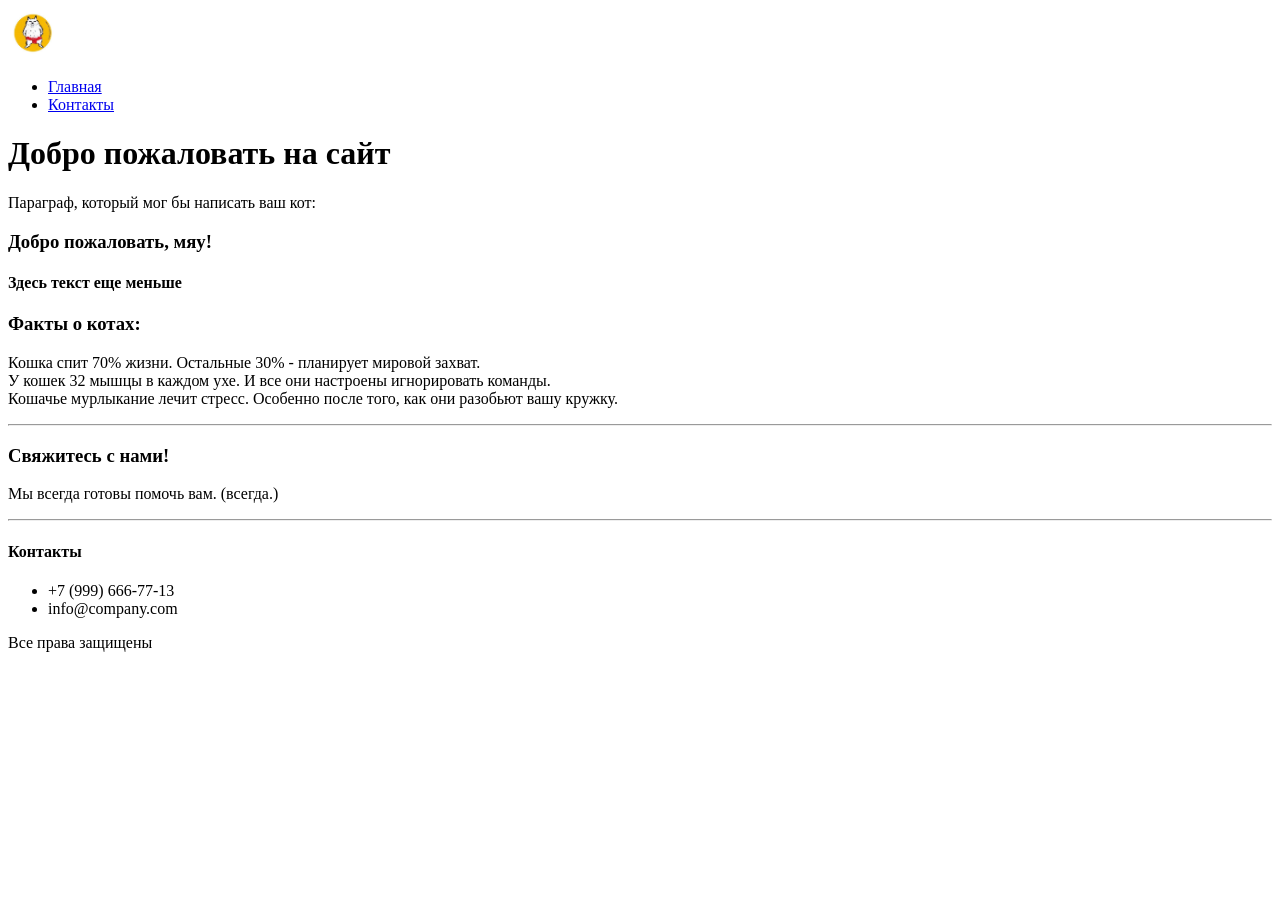
==== src/index.html @ 46d02d5a "Add files via upload" ====
<!DOCTYPE html>
<html lang="ru">
<head>
    <meta charset="UTF-8">
    <meta name="viewport" content="width=device-width, initial-scale=1.0">
    <title>Главная страница</title>
</head>
<body>
    <header>
        <img src="logo.jpg" alt = "Логотип" width="50">
        <nav>
            <ul>
                <li><a href="index.html">Главная</a></li>
                <li><a href="contacts.html">Контакты</a></li>
            </ul>
        </nav>
    </header>
    <main>
        <h1>Добро пожаловать на сайт</h1>
        <p> Параграф, который мог бы написать ваш кот: </p>
        <h3> Добро пожаловать, мяу! </h3>
        <h4> Здесь текст еще меньше </h4>
        <h3> Факты о котах: </h3>
        <p>
            Кошка спит 70% жизни. Остальные 30% - планирует мировой захват.<br />
            У кошек 32 мышцы в каждом ухе. И все они настроены игнорировать команды.<br />
            Кошачье мурлыкание лечит стресс. Особенно после того, как они разобьют вашу кружку.
        </p>
        <hr>
    </main>
    <footer>
        <h3> Свяжитесь с нами! </h3>
        <p> Мы всегда готовы помочь вам. (всегда.) </p>
        <hr>
        <h4> Контакты </h4>
        <ul>
            <li> +7 (999) 666-77-13</li>
            <li>info@company.com</li>
        </ul>
        <p>Все права защищены</p>
    </footer>
</body>
</html>
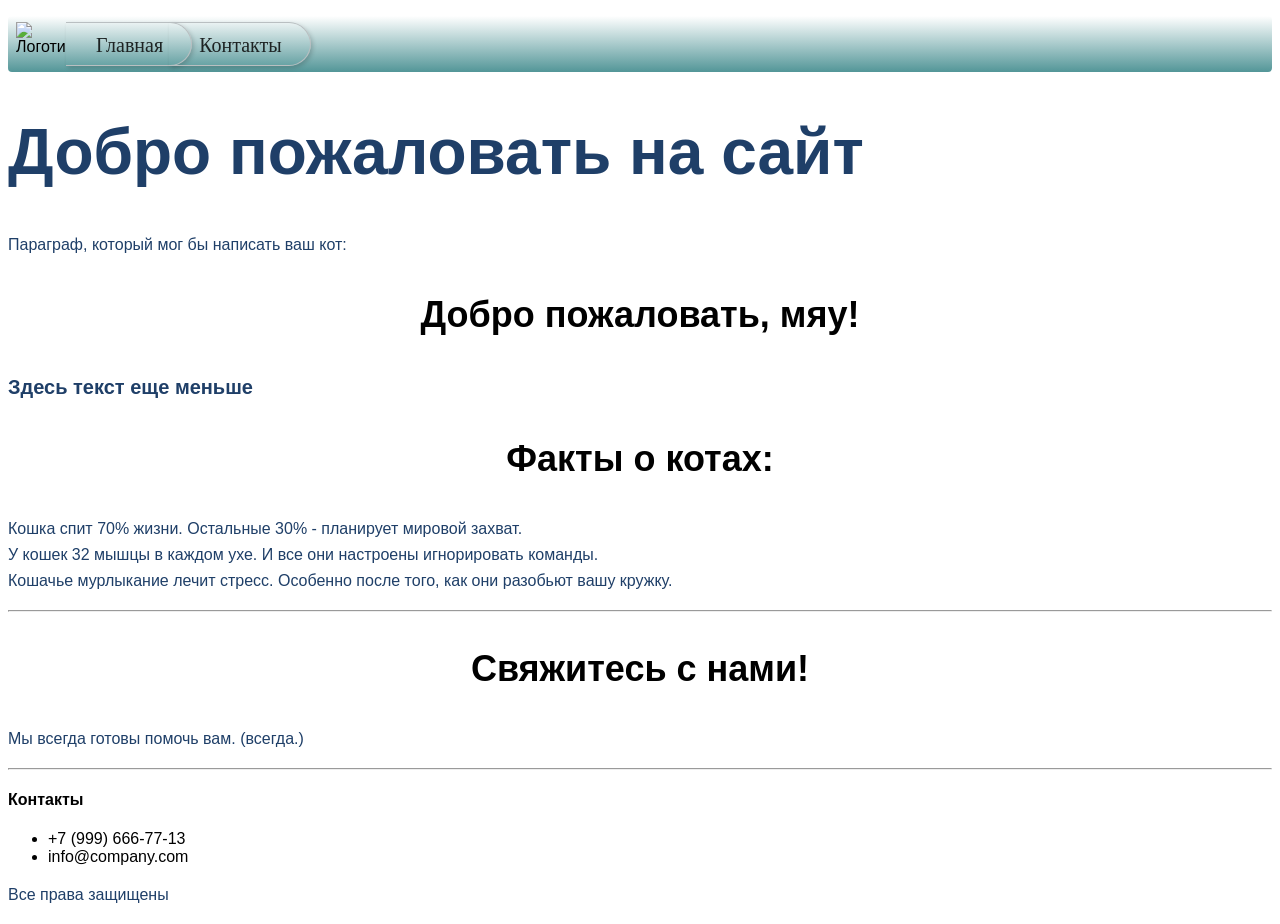
==== commit 87b9d0f0: "Add files via upload" ====
--- a/src/index.html
+++ b/src/index.html
@@ -2,42 +2,46 @@
 <html lang="ru">
 <head>
     <meta charset="UTF-8">
-    <meta name="viewport" content="width=device-width, initial-scale=1.0">
-    <title>Главная страница</title>
+    <meta name="viewport"
+          content="width=device-width, user-scalable=no, initial-scale=1.0, maximum-scale=1.0, minimum-scale=1.0">
+    <meta http-equiv="X-UA-Compatible" content="ie=edge">
+    <title>Главная</title>
+    <link rel="stylesheet" href="/src/assets/styles/fonts.css">
+    <link rel="stylesheet" href="/src/assets/styles/style.css">
+
 </head>
 <body>
-    <header>
-        <img src="logo.jpg" alt = "Логотип" width="50">
-        <nav>
-            <ul>
-                <li><a href="index.html">Главная</a></li>
-                <li><a href="contacts.html">Контакты</a></li>
-            </ul>
-        </nav>
-    </header>
-    <main>
-        <h1>Добро пожаловать на сайт</h1>
-        <p> Параграф, который мог бы написать ваш кот: </p>
-        <h3> Добро пожаловать, мяу! </h3>
-        <h4> Здесь текст еще меньше </h4>
-        <h3> Факты о котах: </h3>
-        <p>
-            Кошка спит 70% жизни. Остальные 30% - планирует мировой захват.<br />
-            У кошек 32 мышцы в каждом ухе. И все они настроены игнорировать команды.<br />
-            Кошачье мурлыкание лечит стресс. Особенно после того, как они разобьют вашу кружку.
-        </p>
-        <hr>
-    </main>
-    <footer>
-        <h3> Свяжитесь с нами! </h3>
-        <p> Мы всегда готовы помочь вам. (всегда.) </p>
-        <hr>
-        <h4> Контакты </h4>
-        <ul>
-            <li> +7 (999) 666-77-13</li>
-            <li>info@company.com</li>
-        </ul>
-        <p>Все права защищены</p>
-    </footer>
+<header>
+    <nav class="breadcrumbs">
+        <img src="../../web-utmn/src/assets/icons/logo.jpg" alt="Логотип" width="50">
+        <a href="index.html">Главная</a>
+        <a href="contacts.html">Контакты</a>
+    </nav>
+</header>
+<main>
+    <h1 class="main-heading">Добро пожаловать на сайт</h1>
+    <p  class="paragraph"> Параграф, который мог бы написать ваш кот: </p>
+    <h3 class="section-heading"> Добро пожаловать, мяу! </h3>
+    <h4 class="sub-heading"> Здесь текст еще меньше </h4>
+    <h3 class="section-heading"> Факты о котах: </h3>
+    <p class="paragraph">
+        Кошка спит 70% жизни. Остальные 30% - планирует мировой захват.<br />
+        У кошек 32 мышцы в каждом ухе. И все они настроены игнорировать команды.<br />
+        Кошачье мурлыкание лечит стресс. Особенно после того, как они разобьют вашу кружку.
+    </p>
+    <hr>
+</main>
+<footer>
+    <h3 class="section-heading"> Свяжитесь с нами! </h3>
+    <p class="paragraph"> Мы всегда готовы помочь вам. (всегда.) </p>
+    <hr>
+    <h4> Контакты </h4>
+    <ul>
+        <li> +7 (999) 666-77-13</li>
+        <li>info@company.com</li>
+    </ul>
+    <p class="paragraph">Все права защищены</p>
+</footer>
+<script src="index.js"></script>
 </body>
-</html>+</html>
--- a/src/assets/styles/fonts.css
+++ b/src/assets/styles/fonts.css
@@ -0,0 +1,39 @@
+@font-face {
+    font-family: "Inter";
+    src: local('Inter'), local('Inter-Bold'), local('Inter Bold'),
+    url("/static/fonts/Inter-Bold.ttf") format("truetype"),
+    url("/static/fonts/Inter-Bold.woff2") format("woff");
+    font-weight: 700;
+}
+
+@font-face {
+    font-family: "Inter";
+    src: local('Inter'), local('Inter-Medium'), local('Inter Medium'),
+    url("/static/fonts/Inter-Medium.ttf") format("truetype"),
+    url("/static/fonts/Inter-Medium.woff2") format("woff");
+    font-weight: 500;
+}
+
+@font-face {
+    font-family: "Inter";
+    src: local('Inter'), local('Inter-Regular'), local('Inter Regular'),
+    url("/static/fonts/Inter-Regular.ttf") format("truetype"),
+    url("/static/fonts/Inter-Regular.woff2") format("woff");
+    font-weight: 400;
+}
+
+@font-face {
+    font-family: "Poly";
+    src: local('Poly'), local('Poly-Regular'), local('Poly Regular'),
+    url("/static/fonts/Poly-Regular.ttf") format("truetype"),
+    url("/static/fonts/Poly-Regular.woff2") format("woff");
+    font-weight: 400;
+}
+
+@font-face {
+    font-family: "Poly";
+    src: local('Poly'), local('Poly-Italic'), local('Poly Italic'),
+    url("/static/fonts/Poly-Italic.ttf") format("truetype"),
+    url("/static/fonts/Poly-Italic.ttf") format("woff");
+    font-weight: 400;
+}
--- a/src/assets/styles/style.css
+++ b/src/assets/styles/style.css
@@ -0,0 +1,105 @@
+@import "./global.css";
+@import "./fonts.css";
+@import "./utils.css";
+
+.test {
+    color: yellow !important;
+}
+
+.test {
+    color: red !important;
+}
+
+/* параграфы */
+.paragraph {
+    font-size: 16px;
+    line-height: 26px;
+    color: #1F3F68;
+}
+
+/* h1 */
+.main-heading {
+    font-size: 64px;
+    color: #1F3F68;
+}
+
+/* h2 контакты */
+.contacts-heading {
+    font-weight: 500;
+    font-size: 44px;
+    text-align: center;
+}
+
+/* h3 */
+.section-heading {
+    font-size: 36px;
+    text-align: center;
+}
+
+/* h4 */
+.sub-heading {
+    font-size: 20px;
+    line-height: 30px;
+    color: #1F3F68;
+}
+
+/* форма */
+.form-input {
+    border: 1px solid #356EAD;
+    box-sizing: border-box;
+    border-radius: 10px;
+    opacity: 0.4;
+}
+
+.form-label {
+    color: #539698;
+}
+
+/* кнопка отправки */
+.submit-btn {
+    background: linear-gradient(90deg, #5A98D0 0%, #A067E9 100%);
+    box-shadow: 5px 20px 50px rgba(16, 112, 177, 0.2);
+    border-radius: 10px;
+    font-weight: 500;
+    font-size: 16px;
+    line-height: 26px;
+    text-align: center;
+    color: #FFFFFF;
+    text-transform: uppercase;
+    border: none;
+    cursor: pointer;
+}
+
+/* форма контакты */
+.contact-form {
+    background-image: url('/src/assets/img/background.png');
+    background-size: cover;
+    background-position: center;
+    padding: 20px;
+    border-radius: 10px;
+}
+
+/* хлебные крошки */
+.breadcrumbs {
+    display: flex;
+    background: linear-gradient(to bottom, #fff 0%, #539698 100%);
+    padding: 6px 8px;
+    border-radius: 4px;
+    margin: 16px 0;
+}
+
+.breadcrumbs a {
+    display: block;
+    padding: 11px 28px 8px 30px;
+    background: transparent;
+    font-family: Times New Roman, serif;
+    font-size: 20px;
+    color: #1d2323;
+    text-decoration: none;
+    position: relative;
+    border: 1px solid #b9bfc1;
+    border-left: none;
+    border-radius: 0 40px 40px 0;
+    box-shadow: 2px 2px 4px rgba(0,0,0,0.17);
+    margin-right: -23px;
+}
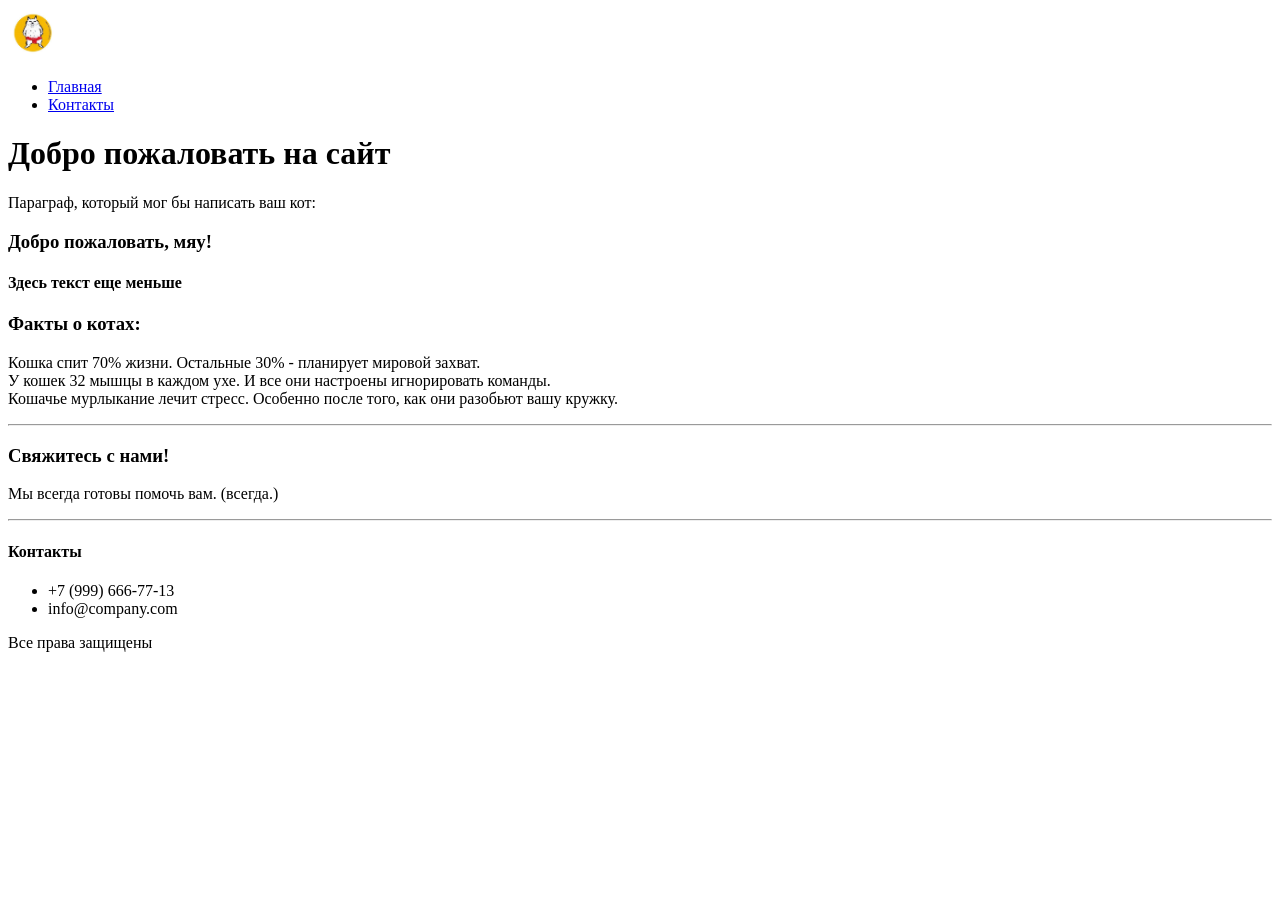
==== commit e97d69cb: "Merge pull request #1 from nadia-bikbaeva/lesson1-1 лаба 2" ====
--- a/src/index.html
+++ b/src/index.html
@@ -2,46 +2,42 @@
 <html lang="ru">
 <head>
     <meta charset="UTF-8">
-    <meta name="viewport"
-          content="width=device-width, user-scalable=no, initial-scale=1.0, maximum-scale=1.0, minimum-scale=1.0">
-    <meta http-equiv="X-UA-Compatible" content="ie=edge">
-    <title>Главная</title>
-    <link rel="stylesheet" href="/src/assets/styles/fonts.css">
-    <link rel="stylesheet" href="/src/assets/styles/style.css">
-
+    <meta name="viewport" content="width=device-width, initial-scale=1.0">
+    <title>Главная страница</title>
 </head>
 <body>
-<header>
-    <nav class="breadcrumbs">
-        <img src="../../web-utmn/src/assets/icons/logo.jpg" alt="Логотип" width="50">
-        <a href="index.html">Главная</a>
-        <a href="contacts.html">Контакты</a>
-    </nav>
-</header>
-<main>
-    <h1 class="main-heading">Добро пожаловать на сайт</h1>
-    <p  class="paragraph"> Параграф, который мог бы написать ваш кот: </p>
-    <h3 class="section-heading"> Добро пожаловать, мяу! </h3>
-    <h4 class="sub-heading"> Здесь текст еще меньше </h4>
-    <h3 class="section-heading"> Факты о котах: </h3>
-    <p class="paragraph">
-        Кошка спит 70% жизни. Остальные 30% - планирует мировой захват.<br />
-        У кошек 32 мышцы в каждом ухе. И все они настроены игнорировать команды.<br />
-        Кошачье мурлыкание лечит стресс. Особенно после того, как они разобьют вашу кружку.
-    </p>
-    <hr>
-</main>
-<footer>
-    <h3 class="section-heading"> Свяжитесь с нами! </h3>
-    <p class="paragraph"> Мы всегда готовы помочь вам. (всегда.) </p>
-    <hr>
-    <h4> Контакты </h4>
-    <ul>
-        <li> +7 (999) 666-77-13</li>
-        <li>info@company.com</li>
-    </ul>
-    <p class="paragraph">Все права защищены</p>
-</footer>
-<script src="index.js"></script>
+    <header>
+        <img src="logo.jpg" alt = "Логотип" width="50">
+        <nav>
+            <ul>
+                <li><a href="index.html">Главная</a></li>
+                <li><a href="contacts.html">Контакты</a></li>
+            </ul>
+        </nav>
+    </header>
+    <main>
+        <h1>Добро пожаловать на сайт</h1>
+        <p> Параграф, который мог бы написать ваш кот: </p>
+        <h3> Добро пожаловать, мяу! </h3>
+        <h4> Здесь текст еще меньше </h4>
+        <h3> Факты о котах: </h3>
+        <p>
+            Кошка спит 70% жизни. Остальные 30% - планирует мировой захват.<br />
+            У кошек 32 мышцы в каждом ухе. И все они настроены игнорировать команды.<br />
+            Кошачье мурлыкание лечит стресс. Особенно после того, как они разобьют вашу кружку.
+        </p>
+        <hr>
+    </main>
+    <footer>
+        <h3> Свяжитесь с нами! </h3>
+        <p> Мы всегда готовы помочь вам. (всегда.) </p>
+        <hr>
+        <h4> Контакты </h4>
+        <ul>
+            <li> +7 (999) 666-77-13</li>
+            <li>info@company.com</li>
+        </ul>
+        <p>Все права защищены</p>
+    </footer>
 </body>
-</html>
+</html>
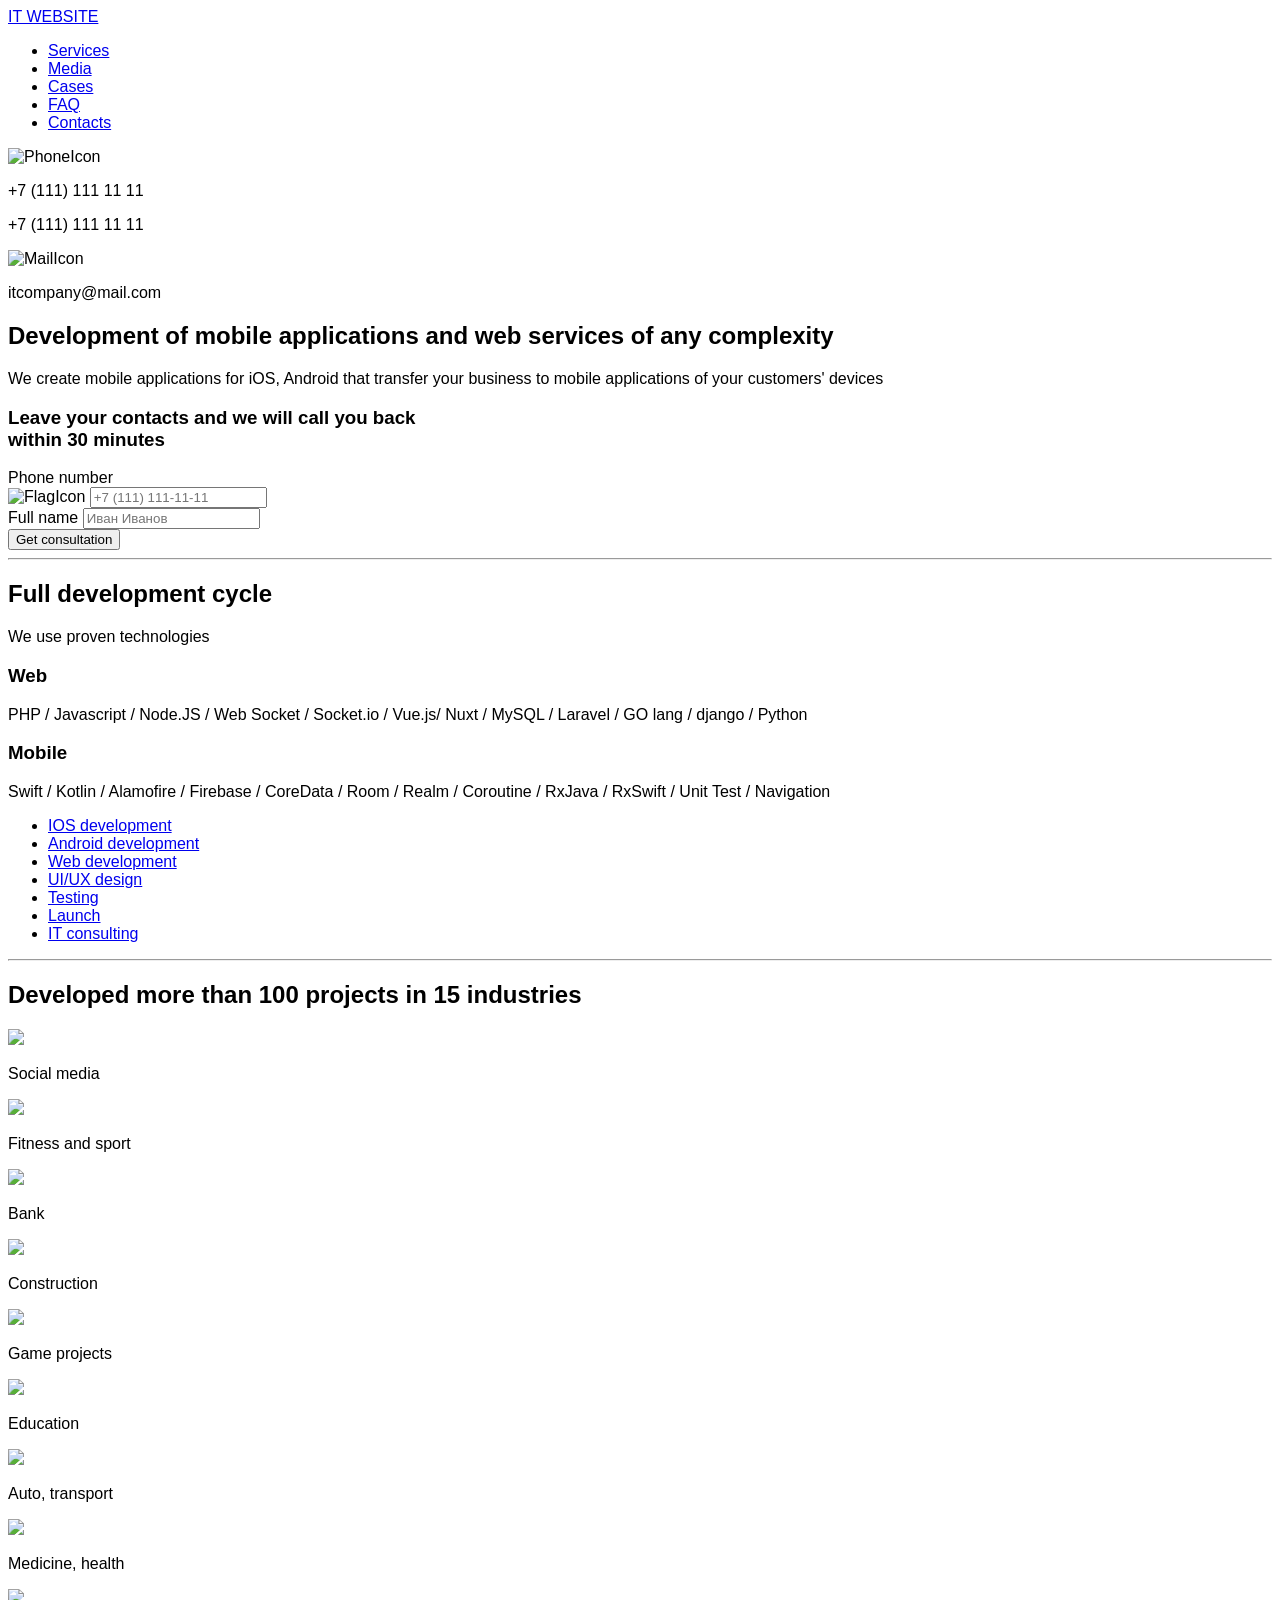
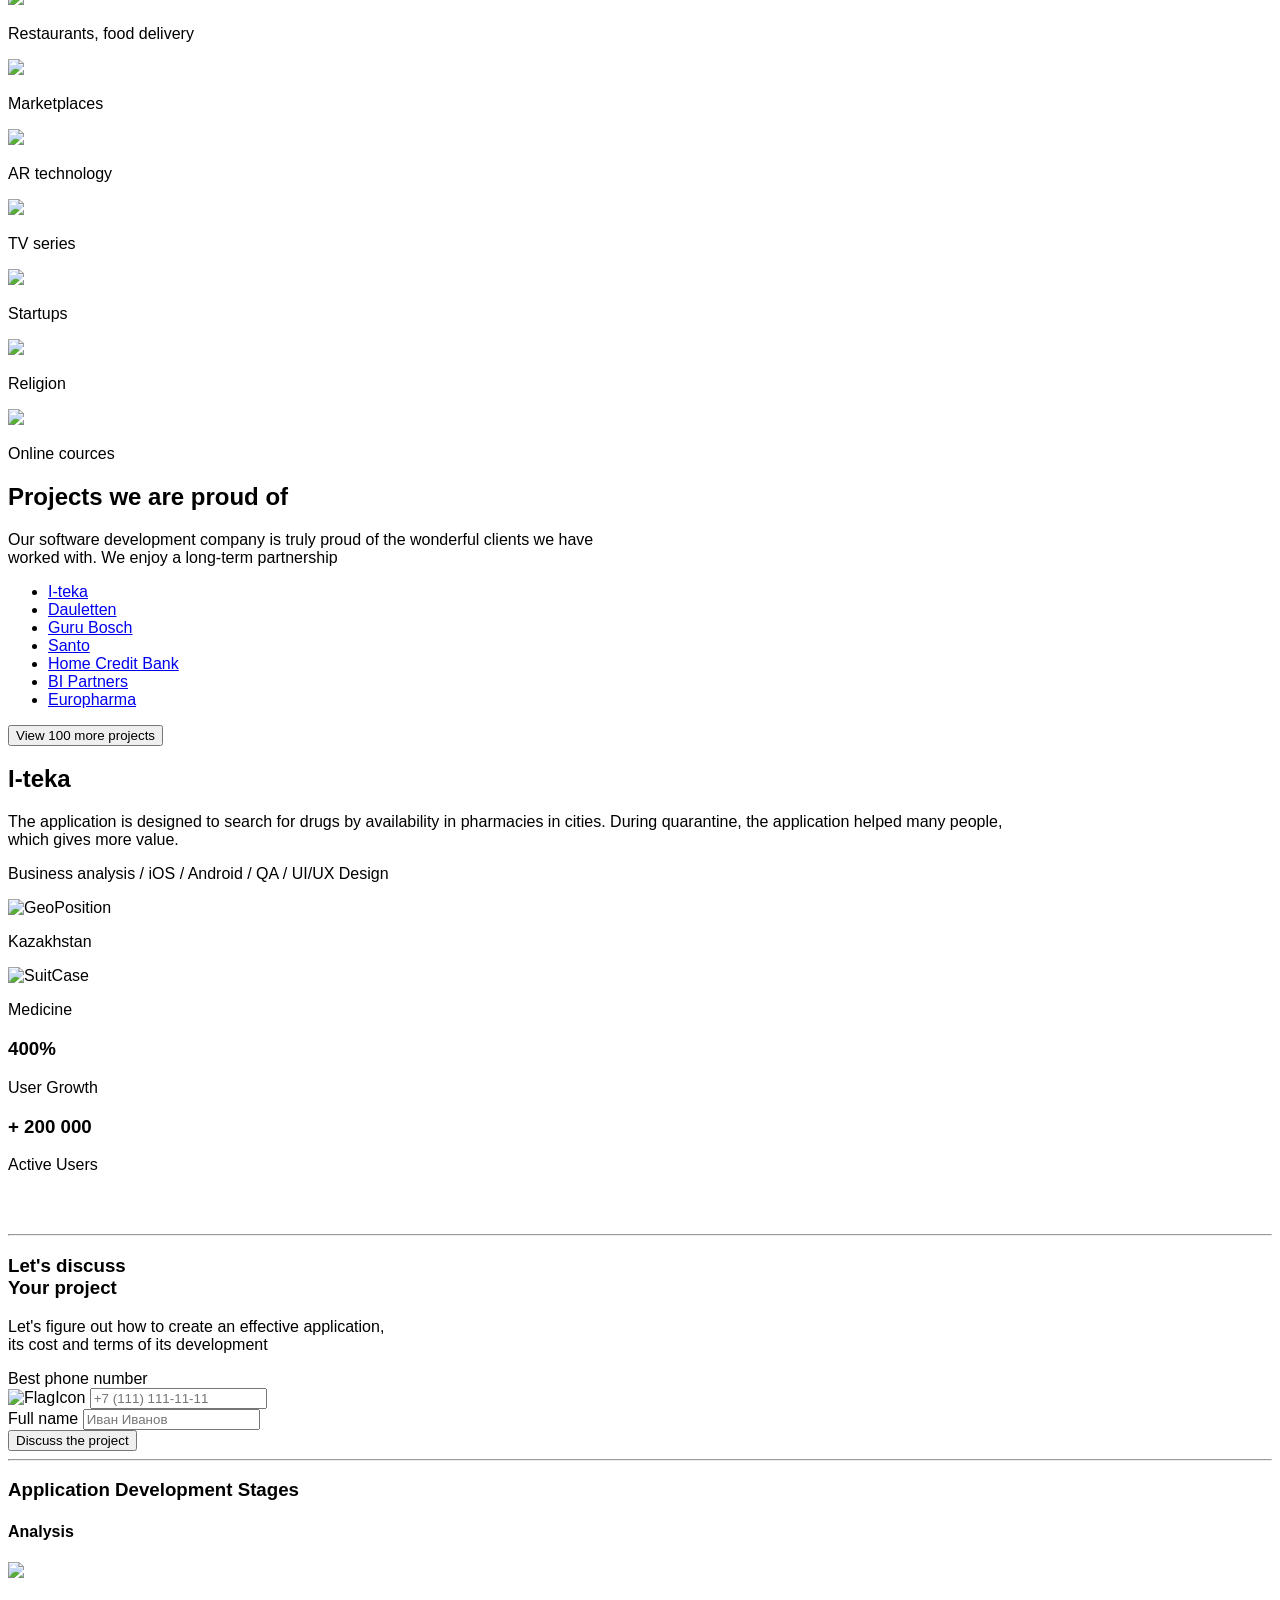
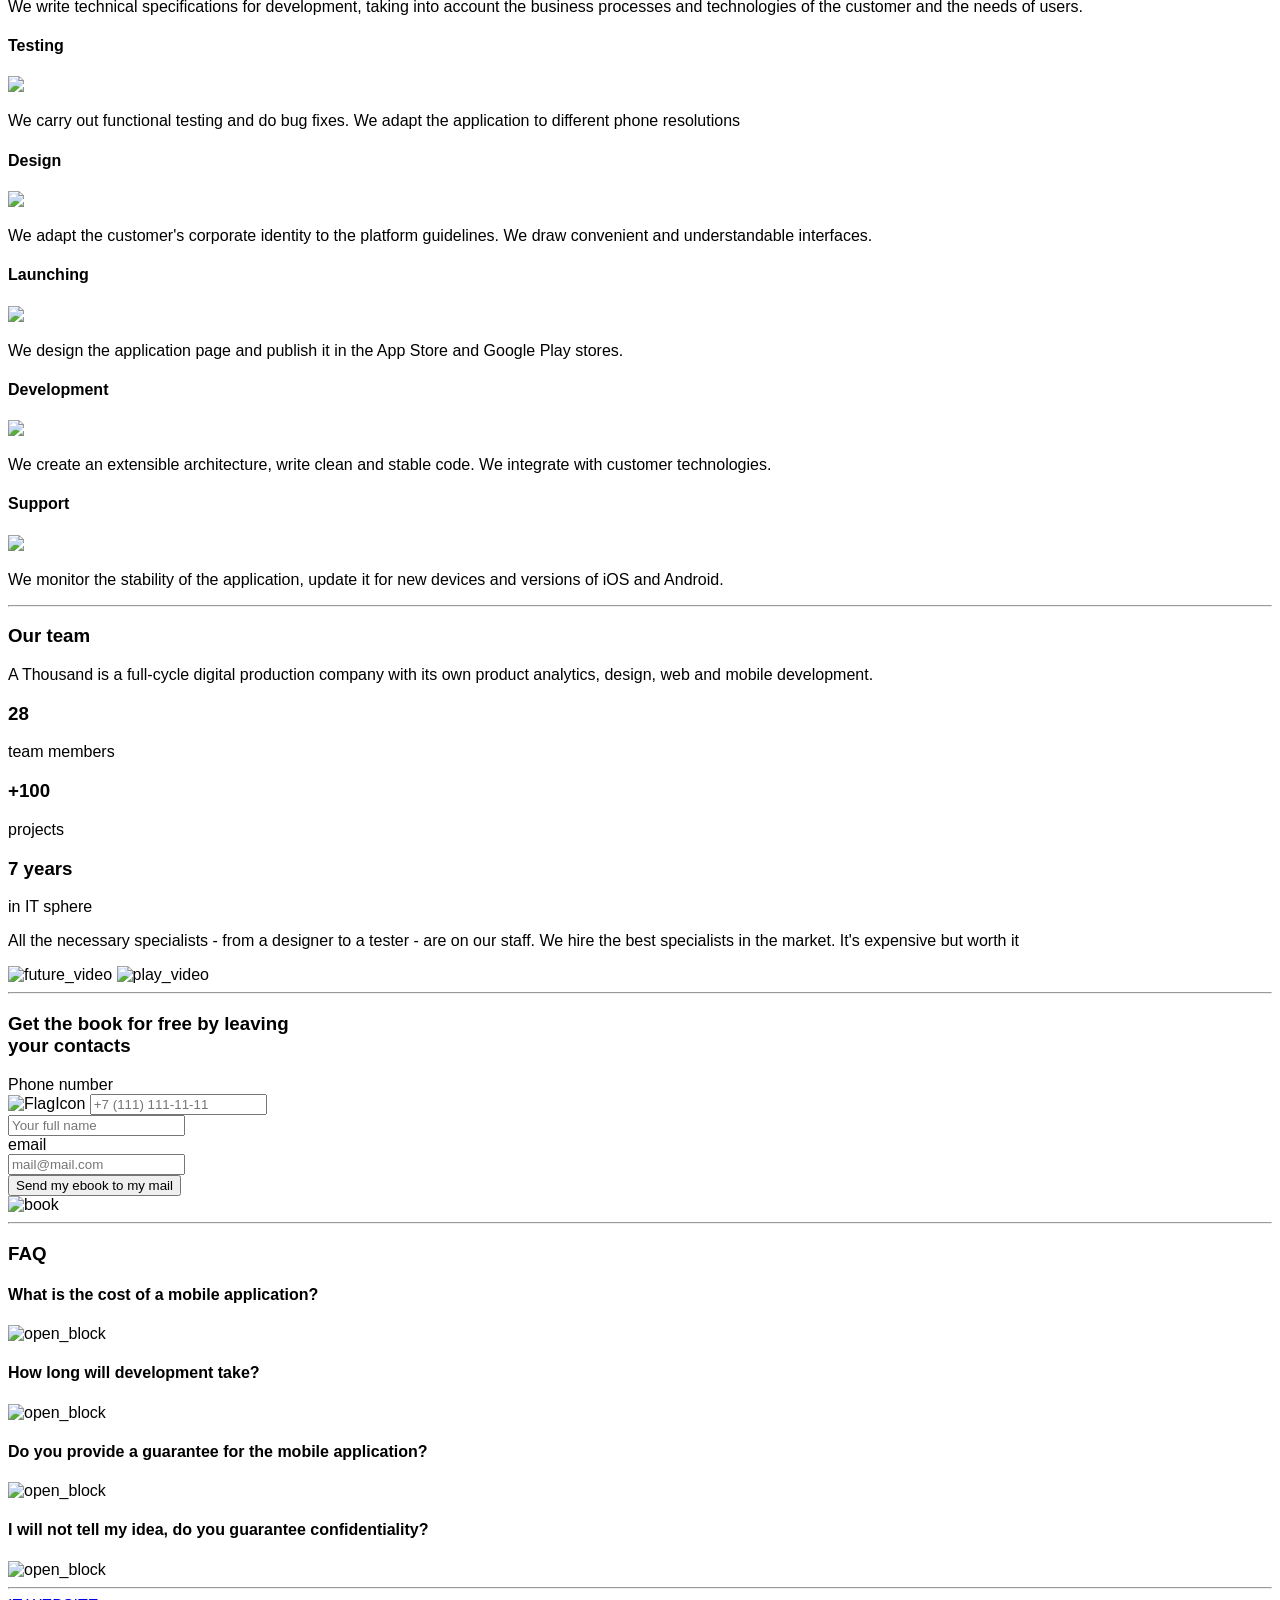
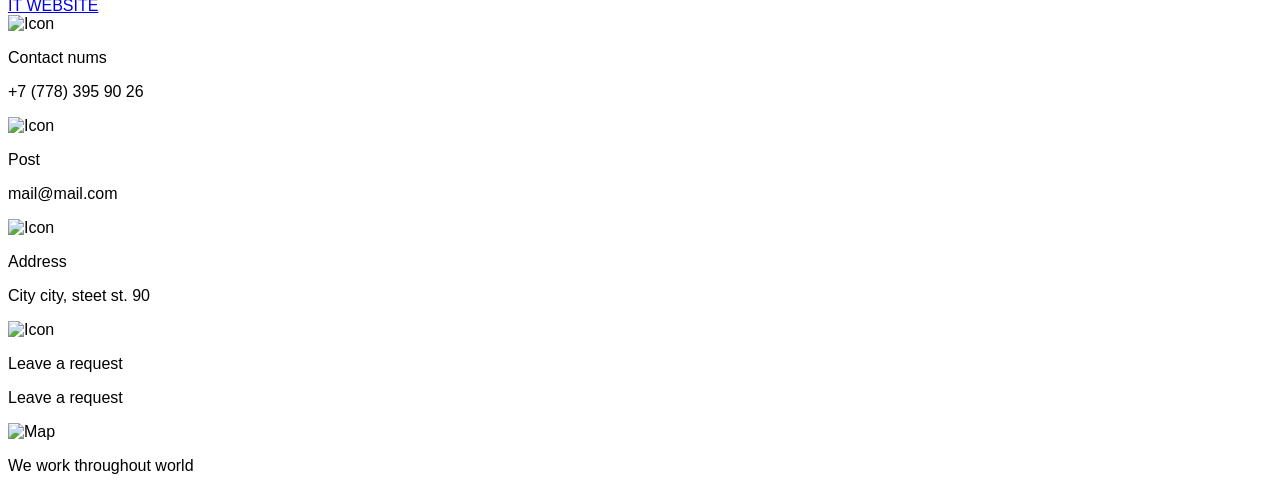
==== commit 0916bc0e: "Add files via upload" ====
--- a/src/index.html
+++ b/src/index.html
@@ -1,43 +1,590 @@
 <!DOCTYPE html>
 <html lang="ru">
 <head>
-    <meta charset="UTF-8">
-    <meta name="viewport" content="width=device-width, initial-scale=1.0">
-    <title>Главная страница</title>
+    <meta charset="UTF-8" />
+    <meta
+            name="viewport"
+            content="width=device-width, user-scalable=no, initial-scale=1.0, maximum-scale=1.0, minimum-scale=1.0"
+    />
+    <meta http-equiv="X-UA-Compatible" content="ie=edge" />
+    <title>Document</title>
+    <link rel="stylesheet" href="/src/assets/styles/style.css" />
 </head>
+
 <body>
-    <header>
-        <img src="logo.jpg" alt = "Логотип" width="50">
-        <nav>
-            <ul>
-                <li><a href="index.html">Главная</a></li>
-                <li><a href="contacts.html">Контакты</a></li>
-            </ul>
-        </nav>
-    </header>
-    <main>
-        <h1>Добро пожаловать на сайт</h1>
-        <p> Параграф, который мог бы написать ваш кот: </p>
-        <h3> Добро пожаловать, мяу! </h3>
-        <h4> Здесь текст еще меньше </h4>
-        <h3> Факты о котах: </h3>
-        <p>
-            Кошка спит 70% жизни. Остальные 30% - планирует мировой захват.<br />
-            У кошек 32 мышцы в каждом ухе. И все они настроены игнорировать команды.<br />
-            Кошачье мурлыкание лечит стресс. Особенно после того, как они разобьют вашу кружку.
-        </p>
-        <hr>
-    </main>
-    <footer>
-        <h3> Свяжитесь с нами! </h3>
-        <p> Мы всегда готовы помочь вам. (всегда.) </p>
-        <hr>
-        <h4> Контакты </h4>
-        <ul>
-            <li> +7 (999) 666-77-13</li>
-            <li>info@company.com</li>
+<header class="header">
+    <a class="logo text_color_blue" href="#">IT WEBSITE</a>
+
+    <nav class="header__menu">
+        <ul class="menu">
+            <li class="menu__item"><a href="#">Services</a></li>
+            <li class="menu__item"><a href="#">Media</a></li>
+            <li class="menu__item"><a href="#">Cases</a></li>
+            <li class="menu__item"><a href="#">FAQ</a></li>
+            <li class="menu__item"><a href="#">Contacts</a></li>
         </ul>
-        <p>Все права защищены</p>
-    </footer>
+    </nav>
+
+    <div class="header__contacts">
+        <div class="contacts__phone">
+            <img
+                    class="contacts__image image__phone"
+                    src="/src/assets/icons/IconPhone.svg"
+                    alt="PhoneIcon"
+            />
+            <p class="contacts__info text_color_blue">+7 (111) 111 11 11</p>
+            <p class="contacts__info text_color_blue">+7 (111) 111 11 11</p>
+        </div>
+        <div class="contacts__email">
+            <img
+                    class="contacts__image image__email"
+                    src="/src/assets/icons/IconEmail.svg"
+                    alt="MailIcon"
+            />
+            <p class="contacts__info text_color_blue">itcompany@mail.com</p>
+        </div>
+    </div>
+</header>
+
+<div class="main__description">
+    <h2 class="description__header header__text">
+        Development of
+        <span class="text_color_blue">mobile applications</span> and
+        <span class="text_color_blue">web services</span> of any complexity
+    </h2>
+
+    <p class="default__text">
+        We create mobile applications for iOS, Android that transfer your
+        business to mobile applications of your customers' devices
+    </p>
+</div>
+
+<article class="main__feedback">
+    <h3 class="subheader__text">
+        Leave your contacts and we will call you back<br />within 30 minutes
+    </h3>
+    <form class="feedback__form" action="" method="">
+        <div class="feedback__field">
+            <label for="feedback__phone" class="form__label">Phone number</label>
+            <div class="feedback__field--phone">
+                <img
+                        id="feedback__image"
+                        src="/src/assets/img/IconFlag.png"
+                        alt="FlagIcon"
+                />
+                <input
+                        type="tel"
+                        id="feedback__phone"
+                        name="feedback__phone"
+                        placeholder="+7 (111) 111-11-11"
+                        required
+                />
+            </div>
+        </div>
+
+        <div class="feedback__field">
+            <label for="feedback__name" class="form__label">Full name</label>
+            <input
+                    type="text"
+                    id="feedback__name"
+                    name="feedback__name"
+                    placeholder="Иван Иванов"
+                    required
+            />
+        </div>
+
+        <button type="submit" class="feedback__button">Get consultation</button>
+    </form>
+</article>
+
+<hr />
+<section class="development__info">
+    <div class="development__technologies">
+        <h2 class="header__text">Full development cycle</h2>
+        <p class="default__text">We use proven technologies</p>
+        <h3 class="subheader__text">Web</h3>
+        <p class="default__text">
+            PHP / Javascript / Node.JS / Web Socket / Socket.io / Vue.js/ Nuxt /
+            MySQL / Laravel / GO lang / django / Python
+        </p>
+        <h3 class="subheader__text">Mobile</h3>
+        <p class="default__text">
+            Swift / Kotlin / Alamofire / Firebase / CoreData / Room / Realm /
+            Coroutine / RxJava / RxSwift / Unit Test / Navigation
+        </p>
+    </div>
+    <div class="development__categories">
+        <ul class="development__list">
+            <li class="development__item"><a href="#">IOS development</a></li>
+            <li class="development__item"><a href="#">Android development</a></li>
+            <li class="development__item"><a href="#">Web development</a></li>
+            <li class="development__item"><a href="#">UI/UX design</a></li>
+            <li class="development__item"><a href="#">Testing</a></li>
+            <li class="development__item"><a href="#">Launch</a></li>
+            <li class="development__item"><a href="#">IT consulting</a></li>
+        </ul>
+    </div>
+</section>
+
+<hr />
+<section class="projects">
+    <h2 class="header__text">
+        Developed more than <span class="text_color_blue">100</span> projects in
+        <span class="text_color_blue">15</span> industries
+    </h2>
+    <div class="project__list">
+        <article class="project__column">
+            <div class="project__item">
+                <img
+                        class="project__image"
+                        src="/src/assets/icons/social_media.svg"
+                />
+                <p>Social media</p>
+            </div>
+            <div class="project__item">
+                <img class="project__image" src="/src/assets/icons/fitness.svg" />
+                <p>Fitness and sport</p>
+            </div>
+            <div class="project__item">
+                <img class="project__image" src="/src/assets/icons/bank.svg" />
+                <p>Bank</p>
+            </div>
+            <div class="project__item">
+                <img
+                        class="project__image"
+                        src="/src/assets/icons/construction.svg"
+                />
+                <p>Construction</p>
+            </div>
+            <div class="project__item">
+                <img
+                        class="project__image"
+                        src="/src/assets/icons/game_projects.svg"
+                />
+                <p>Game projects</p>
+            </div>
+        </article>
+        <article class="project__column">
+            <div class="project__item">
+                <img class="project__image" src="/src/assets/icons/education.svg" />
+                <p>Education</p>
+            </div>
+            <div class="project__item">
+                <img class="project__image" src="/src/assets/icons/auto.svg" />
+                <p>Auto, transport</p>
+            </div>
+            <div class="project__item">
+                <img class="project__image" src="/src/assets/icons/medicine.svg" />
+                <p>Medicine, health</p>
+            </div>
+            <div class="project__item">
+                <img
+                        class="project__image"
+                        src="/src/assets/icons/restaurant.svg"
+                />
+                <p>Restaurants, food delivery</p>
+            </div>
+            <div class="project__item">
+                <img
+                        class="project__image"
+                        src="/src/assets/icons/marketplace.svg"
+                />
+                <p>Marketplaces</p>
+            </div>
+        </article>
+        <article class="project__column">
+            <div class="project__item">
+                <img class="project__image" src="/src/assets/icons/ar.svg" />
+                <p>AR technology</p>
+            </div>
+            <div class="project__item">
+                <img class="project__image" src="/src/assets/icons/tv.svg" />
+                <p>TV series</p>
+            </div>
+            <div class="project__item">
+                <img class="project__image" src="/src/assets/icons/startups.svg" />
+                <p>Startups</p>
+            </div>
+            <div class="project__item">
+                <img class="project__image" src="/src/assets/icons/religion.svg" />
+                <p>Religion</p>
+            </div>
+            <div class="project__item">
+                <img class="project__image" src="/src/assets/icons/online.svg" />
+                <p>Online cources</p>
+            </div>
+        </article>
+    </div>
+</section>
+
+<section class="clients">
+    <h2 class="header__text">Projects we are proud of</h2>
+    <p class="default__text">
+        Our software development company is truly proud of the wonderful clients
+        we have<br />worked with. We enjoy a long-term partnership
+    </p>
+    <div class="clients__companies">
+        <ul class="clients__list">
+            <li class="clients_item"><a href="#">I-teka</a></li>
+            <li class="clients_item"><a href="#">Dauletten</a></li>
+            <li class="clients_item"><a href="#">Guru Bosch</a></li>
+            <li class="clients_item"><a href="#">Santo</a></li>
+            <li class="clients_item"><a href="#">Home Credit Bank</a></li>
+            <li class="clients_item"><a href="#">BI Partners</a></li>
+            <li class="clients_item"><a href="#">Europharma</a></li>
+        </ul>
+        <button type="button" class="clients__button">
+            View 100 more projects
+        </button>
+    </div>
+    <div class="clents__iteka">
+        <h2 class="header__text">I-teka</h2>
+        <p class="default__text">
+            The application is designed to search for drugs by availability in
+            pharmacies in cities. During quarantine, the application helped many
+            people,<br />which gives more value.
+        </p>
+
+        <p class="default__text">
+            Business analysis / iOS / Android / QA / UI/UX Design
+        </p>
+
+        <div class="iteka__info">
+            <div class="iteka__category">
+                <img
+                        class="iteka__icon"
+                        src="/src/assets/icons/IconGeo.svg"
+                        alt="GeoPosition"
+                />
+                <p class="iteka__text default__text">Kazakhstan</p>
+            </div>
+            <div class="iteka__category">
+                <img
+                        class="iteka__icon"
+                        src="/src/assets/icons/IconCase.svg"
+                        alt="SuitCase"
+                />
+                <p class="iteka__text default__text">Medicine</p>
+            </div>
+            <div class="users__growth">
+                <h3 class="subheader__text">400%</h3>
+                <p class="form__label">User Growth</p>
+            </div>
+            <div class="users__active">
+                <h3 class="subheader__text">+ 200 000</h3>
+                <p class="form__label">Active Users</p>
+            </div>
+            <img src="/src/assets/img/AppStore.png" class="clients__app"  alt=""/>
+            <img src="/src/assets/img/GooglePlay.png" class="clients__app"  alt=""/>
+        </div>
+    </div>
+    <img class="aside__image" src="/src/assets/img/i-teka.png"  alt=""/>
+</section>
+
+<hr />
+
+<section class="contact">
+    <div class="contact__text">
+        <h3 class="header__text text_color_white">
+            Let's discuss<br />Your project
+        </h3>
+        <p class="default__text text_color_white">
+            Let's figure out how to create an effective application,<br />its cost
+            and terms of its development
+        </p>
+    </div>
+    <article class="contact__feedback">
+        <form class="contact__form" action="" method="get">
+            <div class="feedback__field">
+                <label for="contact__phone" class="form__label"
+                >Best phone number</label
+                >
+                <div class="feedback__field--phone">
+                    <img
+                            id="feedback__image"
+                            src="/src/assets/img/IconFlag.png"
+                            alt="FlagIcon"
+                    />
+                    <input
+                            type="tel"
+                            id="contact__phone"
+                            name="contact__phone"
+                            placeholder="+7 (111) 111-11-11"
+                            required
+                    />
+                </div>
+            </div>
+
+            <div class="feedback__field">
+                <label for="contact__name" class="form__label">Full name</label>
+                <input
+                        type="text"
+                        id="contact__name"
+                        name="contact__name"
+                        placeholder="Иван Иванов"
+                        required
+                />
+            </div>
+
+            <button type="submit" class="contact__button">
+                Discuss the project
+            </button>
+        </form>
+    </article>
+</section>
+
+<hr />
+
+<section class="development__stages">
+    <div class="development__stages__text">
+        <h3 class="header__text">Application Development Stages</h3>
+    </div>
+    <article class="stage__item left__column">
+        <h4 class="stage__header">Analysis</h4>
+        <img class="stage__image" src="/src/assets/icons/planing.svg" />
+        <p class="default__text">
+            We write technical specifications for development, taking into account
+            the business processes and technologies of the customer and the needs
+            of users.
+        </p>
+    </article>
+    <article class="stage__item">
+        <h4 class="stage__header">Testing</h4>
+        <img class="stage__image" src="/src/assets/icons/security.svg" />
+        <p class="default__text">
+            We carry out functional testing and do bug fixes. We adapt the
+            application to different phone resolutions
+        </p>
+    </article>
+    <article class="stage__item left__column">
+        <h4 class="stage__header">Design</h4>
+        <img class="stage__image" src="/src/assets/icons/graphic_design.svg" />
+        <p class="default__text">
+            We adapt the customer's corporate identity to the platform guidelines.
+            We draw convenient and understandable interfaces.
+        </p>
+    </article>
+    <article class="stage__item">
+        <h4 class="stage__header">Launching</h4>
+        <img class="stage__image" src="/src/assets/icons/hosting.svg" />
+        <p class="default__text">
+            We design the application page and publish it in the App Store and
+            Google Play stores.
+        </p>
+    </article>
+    <article class="stage__item left__column">
+        <h4 class="stage__header">Development</h4>
+        <img class="stage__image" src="/src/assets/icons/computer_coding.svg" />
+        <p class="default__text">
+            We create an extensible architecture, write clean and stable code. We
+            integrate with customer technologies.
+        </p>
+    </article>
+    <article class="stage__item">
+        <h4 class="stage__header">Support</h4>
+        <img class="stage__image" src="/src/assets/icons/application.svg" />
+        <p class="default__text">
+            We monitor the stability of the application, update it for new devices
+            and versions of iOS and Android.
+        </p>
+    </article>
+</section>
+
+<hr />
+
+<section class="company__about">
+    <div class="company__text">
+        <h3 class="header__text">Our team</h3>
+        <p class="default__text">
+            A Thousand is a full-cycle digital production company with its own
+            product analytics, design, web and mobile development.
+        </p>
+        <div class="company__stats">
+            <h3 class="header__text">28</h3>
+            <p class="form__label">team members</p>
+        </div>
+        <div class="company__stats">
+            <h3 class="header__text">+100</h3>
+            <p class="form__label">projects</p>
+        </div>
+        <div class="company__stats">
+            <h3 class="header__text">7 years</h3>
+            <p class="form__label">in IT sphere</p>
+        </div>
+        <p class="default__text">
+            All the necessary specialists - from a designer to a tester - are on
+            our staff. We hire the best specialists in the market. It's expensive
+            but worth it
+        </p>
+    </div>
+    <div class="company__video">
+        <img src="/src/assets/img/future_video.jpg" alt="future_video" />
+        <img
+                class="video__button"
+                src="/src/assets/icons/PlayButton.svg"
+                alt="play_video"
+        />
+    </div>
+</section>
+
+<hr />
+
+<section class="book__advert">
+    <div class="book__advert__text">
+        <h3 class="header__text text_color_white">
+            Get the book for free by leaving<br />your contacts
+        </h3>
+    </div>
+    <article class="book__advert__form">
+        <form class="book__form" action="" method="">
+            <div class="feedback__field">
+                <label for="book__phone" class="form__label"> Phone number </label>
+                <div class="feedback__field--phone">
+                    <img
+                            id="feedback__image"
+                            src="/src/assets/img/IconFlag.png"
+                            alt="FlagIcon"
+                    />
+                    <input
+                            type="tel"
+                            id="book__phone"
+                            name="book__phone"
+                            placeholder="+7 (111) 111-11-11"
+                            required
+                    />
+                </div>
+            </div>
+
+            <div class="feedback__field">
+                <label for="book__name"></label><input
+                        type="text"
+                        id="book__name"
+                        class="book__form-name"
+                        name="book__name"
+                        placeholder="Your full name"
+                        required
+                />
+            </div>
+
+            <div class="book__field">
+                <label for="book__email" class="form__label">email</label>
+                <div class="book__field--email">
+                    <input
+                            type="email"
+                            id="book__email"
+                            name="book__email"
+                            placeholder="mail@mail.com"
+                            required
+                    />
+                </div>
+            </div>
+
+            <button type="submit" class="book__button">
+                Send my ebook to my mail
+            </button>
+        </form>
+    </article>
+    <div class="book__image">
+        <img src="/src/assets/img/Book.png" alt="book" />
+    </div>
+</section>
+
+<hr />
+
+<section class="faq">
+    <div class="faq__text">
+        <h3 class="header__text">FAQ</h3>
+    </div>
+    <div class="faq__questions">
+        <article class="question">
+            <h4 class="faq__header">What is the cost of a mobile application?</h4>
+            <img
+                    class="faq__image"
+                    src="/src/assets/icons/IconPlus.svg"
+                    alt="open_block"
+            />
+        </article>
+        <article class="question">
+            <h4 class="faq__header">How long will development take?</h4>
+            <img
+                    class="faq__image"
+                    src="/src/assets/icons/IconPlus.svg"
+                    alt="open_block"
+            />
+        </article>
+        <article class="question border__bottom">
+            <h4 class="faq__header">
+                Do you provide a guarantee for the mobile application?
+            </h4>
+            <img
+                    class="faq__image"
+                    src="/src/assets/icons/IconPlus.svg"
+                    alt="open_block"
+            />
+        </article>
+        <article class="question border__bottom">
+            <h4 class="faq__header">
+                I will not tell my idea, do you guarantee confidentiality?
+            </h4>
+            <img
+                    class="faq__image"
+                    src="/src/assets/icons/IconPlus.svg"
+                    alt="open_block"
+            />
+        </article>
+    </div>
+</section>
+
+<hr />
+
+<footer class="footer">
+    <a href="#" class="footer__logo logo text_color_white">IT WEBSITE</a>
+    <div class="footer__main">
+        <article class="footer__item">
+            <img
+                    class="footer__icon icon__grayscale"
+                    src="/src/assets/icons/IconPhone.svg"
+                    alt="Icon"
+            />
+            <p class="form__label footer__text">Contact nums</p>
+            <p class="default__text text_color_white">+7 (778) 395 90 26</p>
+        </article>
+
+        <article class="footer__item">
+            <img
+                    class="footer__icon icon__grayscale"
+                    src="/src/assets/icons/IconEmail.svg"
+                    alt="Icon"
+            />
+            <p class="form__label footer__text">Post</p>
+            <p class="default__text text_color_white">mail@mail.com</p>
+        </article>
+
+        <article class="footer__item">
+            <img
+                    class="footer__icon icon__grayscale"
+                    src="/src/assets/icons/IconGeo.svg"
+                    alt="Icon"
+            />
+            <p class="form__label footer__text">Address</p>
+            <p class="default__text text_color_white">City city, steet st. 90</p>
+        </article>
+
+        <article class="footer__item">
+            <img
+                    class="footer__icon"
+                    src="/src/assets/icons/IconFile.svg"
+                    alt="Icon"
+            />
+            <p class="form__label footer__text">Leave a request</p>
+            <p class="default__text text_color_white">Leave a request</p>
+        </article>
+        <div class="footer__bottom">
+            <img class="footer__map" src="/src/assets/icons/Map.svg" alt="Map" />
+            <p class="default__text text_color_white">We work throughout world</p>
+        </div>
+    </div>
+</footer>
+<script src="index.js"></script>
 </body>
 </html>
--- a/src/assets/styles/style.css
+++ b/src/assets/styles/style.css
@@ -0,0 +1,105 @@
+@import "./global.css";
+@import "./fonts.css";
+@import "./utils.css";
+
+.test {
+    color: yellow !important;
+}
+
+.test {
+    color: red !important;
+}
+
+/* параграфы */
+.paragraph {
+    font-size: 16px;
+    line-height: 26px;
+    color: #1F3F68;
+}
+
+/* h1 */
+.main-heading {
+    font-size: 64px;
+    color: #1F3F68;
+}
+
+/* h2 контакты */
+.contacts-heading {
+    font-weight: 500;
+    font-size: 44px;
+    text-align: center;
+}
+
+/* h3 */
+.section-heading {
+    font-size: 36px;
+    text-align: center;
+}
+
+/* h4 */
+.sub-heading {
+    font-size: 20px;
+    line-height: 30px;
+    color: #1F3F68;
+}
+
+/* форма */
+.form-input {
+    border: 1px solid #356EAD;
+    box-sizing: border-box;
+    border-radius: 10px;
+    opacity: 0.4;
+}
+
+.form-label {
+    color: #539698;
+}
+
+/* кнопка отправки */
+.submit-btn {
+    background: linear-gradient(90deg, #5A98D0 0%, #A067E9 100%);
+    box-shadow: 5px 20px 50px rgba(16, 112, 177, 0.2);
+    border-radius: 10px;
+    font-weight: 500;
+    font-size: 16px;
+    line-height: 26px;
+    text-align: center;
+    color: #FFFFFF;
+    text-transform: uppercase;
+    border: none;
+    cursor: pointer;
+}
+
+/* форма контакты */
+.contact-form {
+    background-image: url('/src/assets/img/background.png');
+    background-size: cover;
+    background-position: center;
+    padding: 20px;
+    border-radius: 10px;
+}
+
+/* хлебные крошки */
+.breadcrumbs {
+    display: flex;
+    background: linear-gradient(to bottom, #fff 0%, #539698 100%);
+    padding: 6px 8px;
+    border-radius: 4px;
+    margin: 16px 0;
+}
+
+.breadcrumbs a {
+    display: block;
+    padding: 11px 28px 8px 30px;
+    background: transparent;
+    font-family: Times New Roman, serif;
+    font-size: 20px;
+    color: #1d2323;
+    text-decoration: none;
+    position: relative;
+    border: 1px solid #b9bfc1;
+    border-left: none;
+    border-radius: 0 40px 40px 0;
+    box-shadow: 2px 2px 4px rgba(0,0,0,0.17);
+    margin-right: -23px;
+}
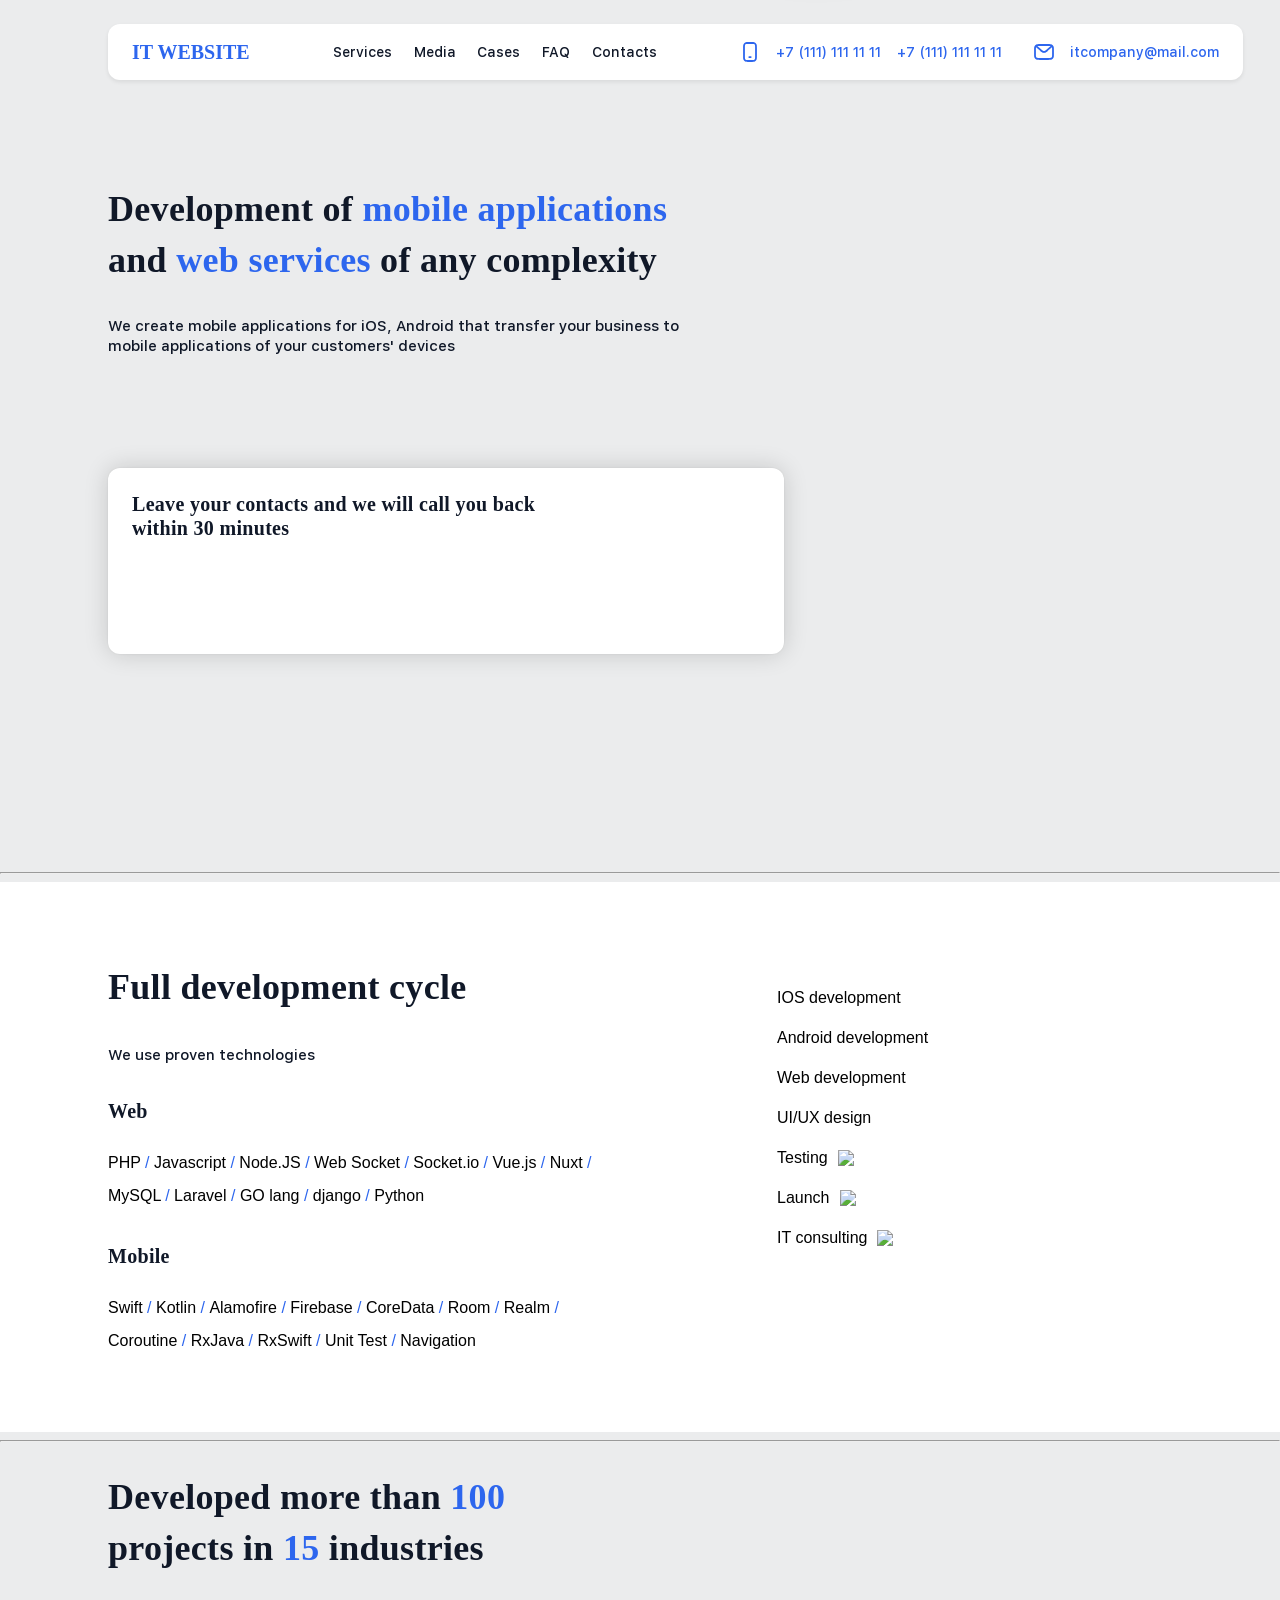
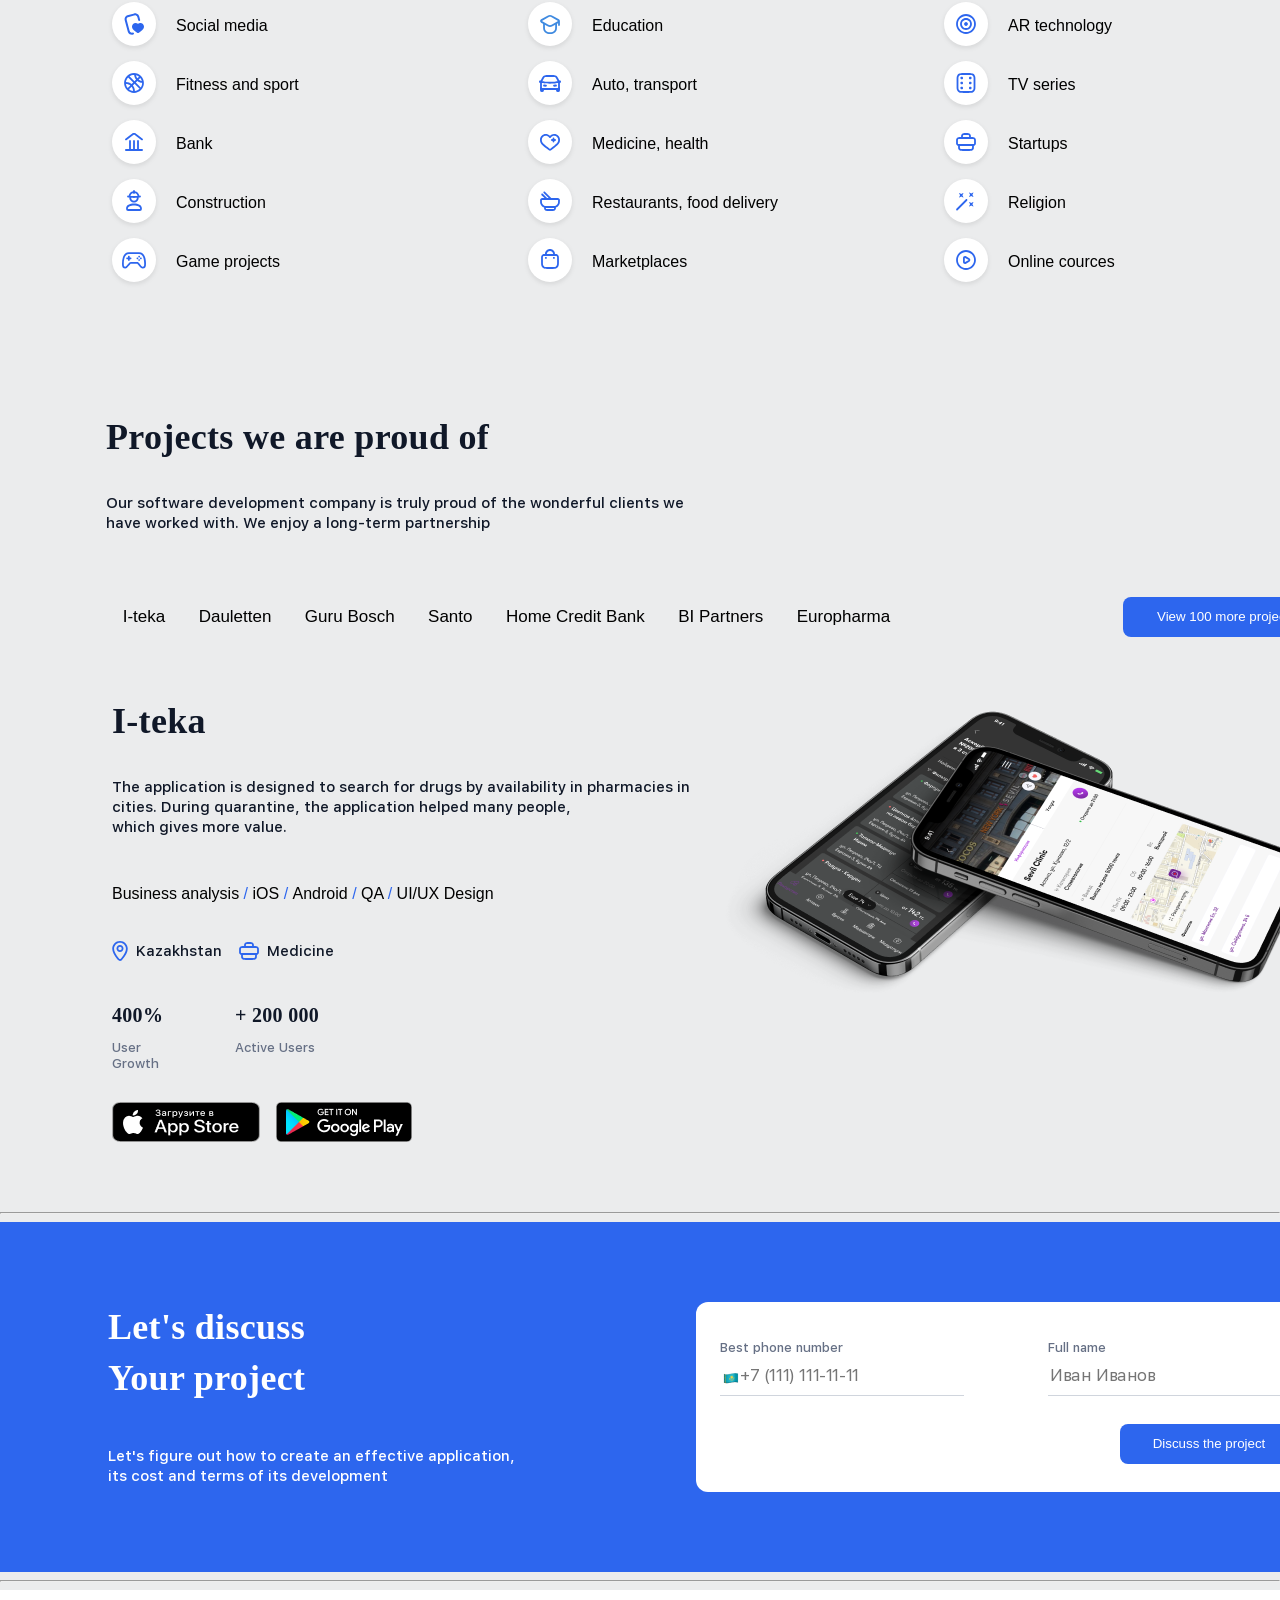
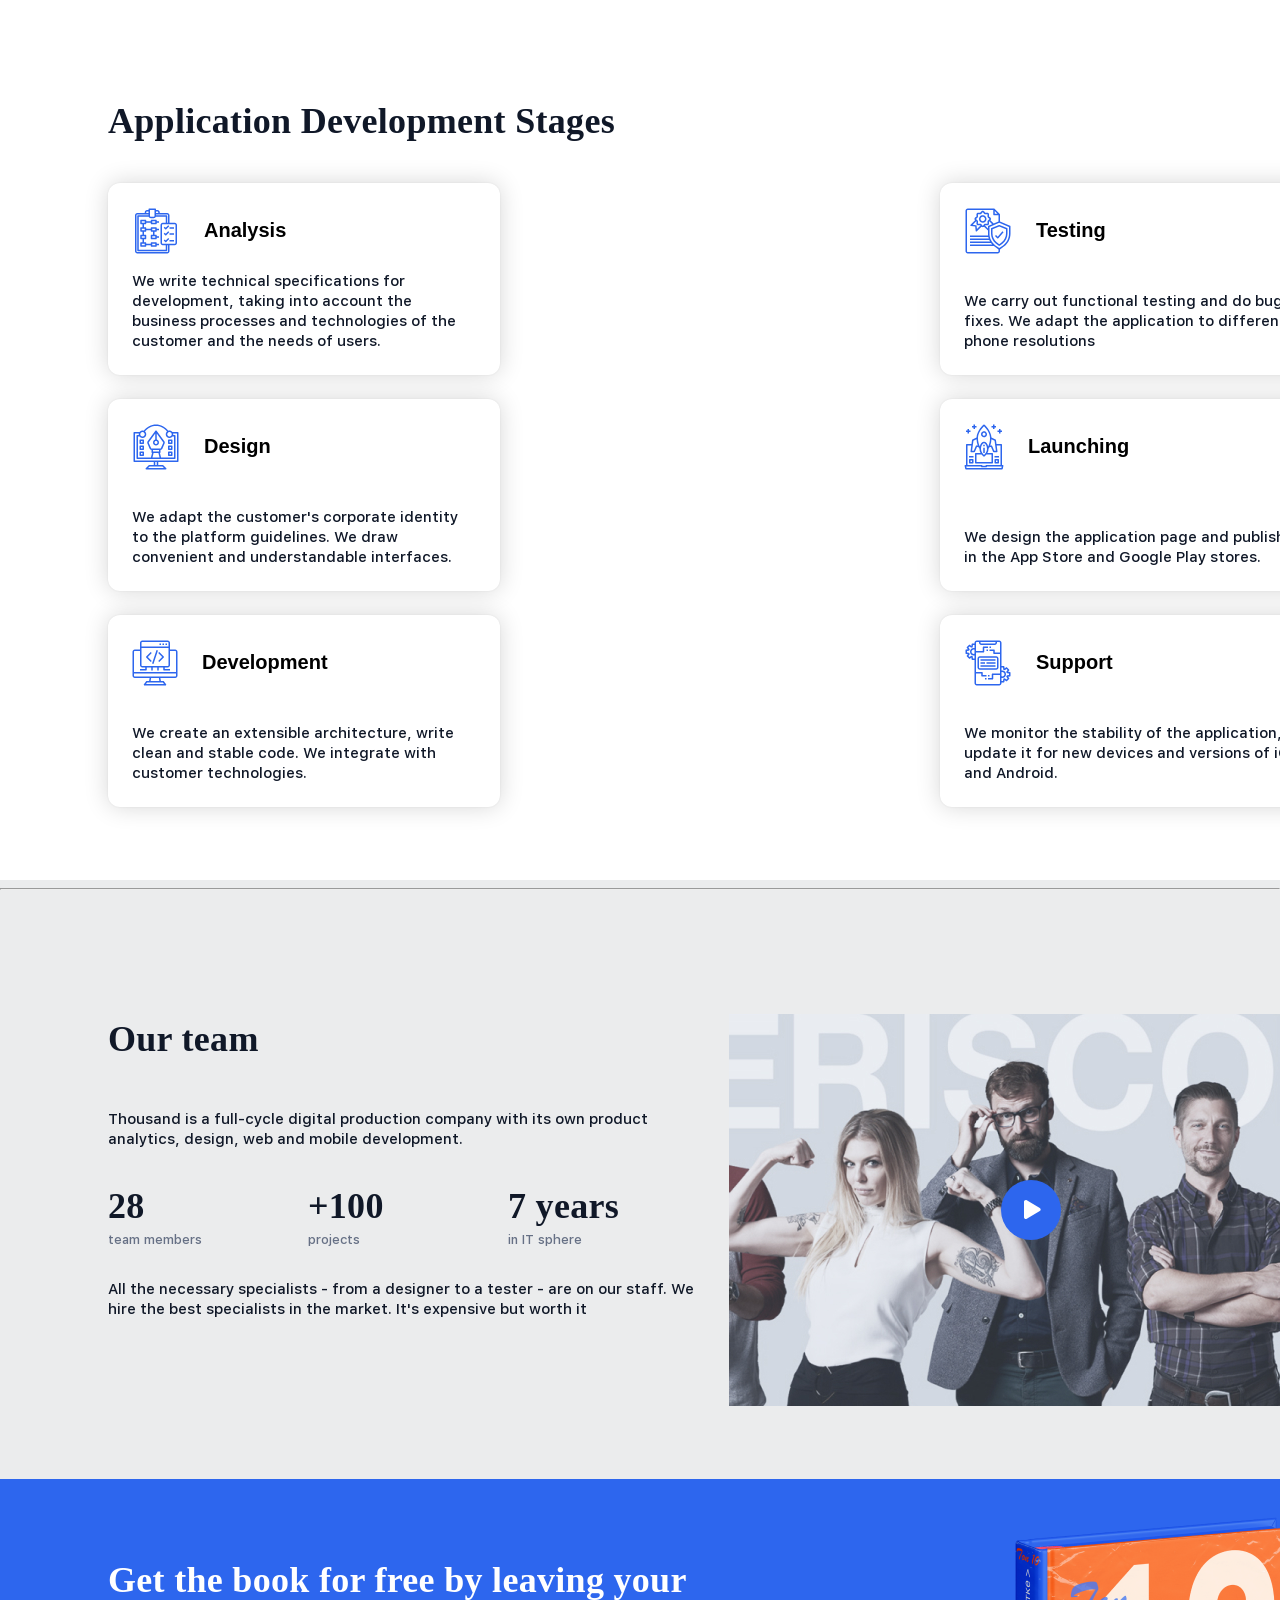
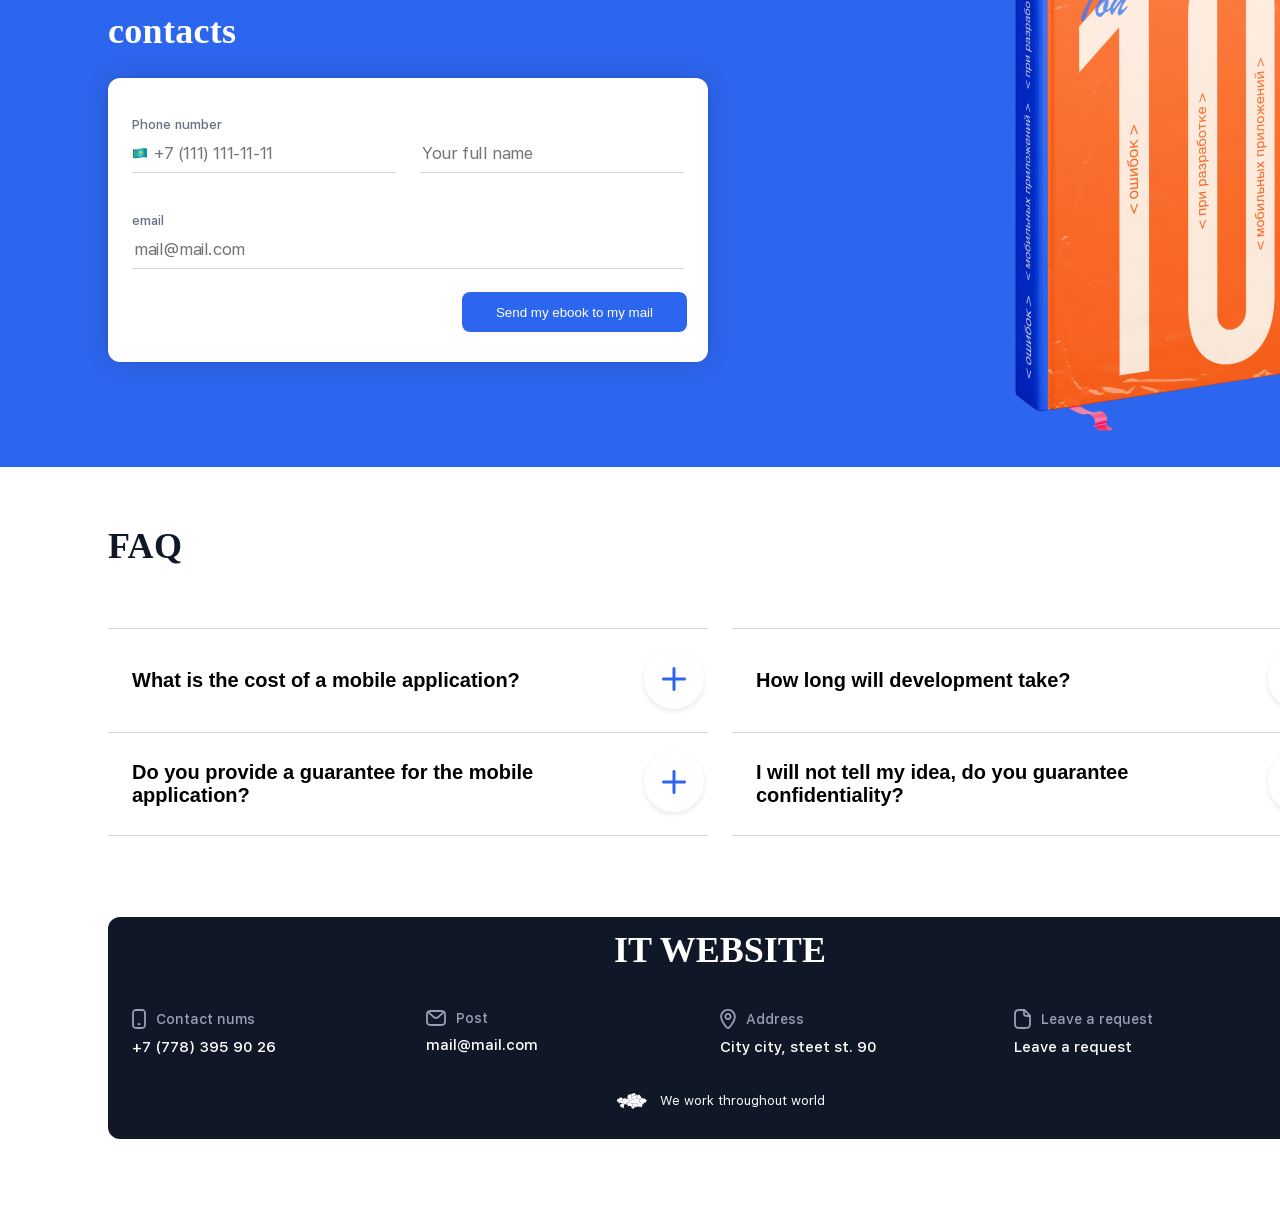
==== commit b721ff20: "Add files via upload" ====
--- a/src/index.html
+++ b/src/index.html
@@ -1,14 +1,14 @@
 <!DOCTYPE html>
 <html lang="ru">
 <head>
-    <meta charset="UTF-8" />
+    <meta charset="UTF-8"/>
     <meta
             name="viewport"
             content="width=device-width, user-scalable=no, initial-scale=1.0, maximum-scale=1.0, minimum-scale=1.0"
     />
-    <meta http-equiv="X-UA-Compatible" content="ie=edge" />
+    <meta http-equiv="X-UA-Compatible" content="ie=edge"/>
     <title>Document</title>
-    <link rel="stylesheet" href="/src/assets/styles/style.css" />
+    <link rel="stylesheet" href="/src/assets/styles/style.css"/>
 </head>
 
 <body>
@@ -46,92 +46,196 @@
     </div>
 </header>
 
-<div class="main__description">
-    <h2 class="description__header header__text">
-        Development of
-        <span class="text_color_blue">mobile applications</span> and
-        <span class="text_color_blue">web services</span> of any complexity
-    </h2>
-
-    <p class="default__text">
-        We create mobile applications for iOS, Android that transfer your
-        business to mobile applications of your customers' devices
-    </p>
-</div>
-
-<article class="main__feedback">
-    <h3 class="subheader__text">
-        Leave your contacts and we will call you back<br />within 30 minutes
-    </h3>
-    <form class="feedback__form" action="" method="">
-        <div class="feedback__field">
-            <label for="feedback__phone" class="form__label">Phone number</label>
-            <div class="feedback__field--phone">
-                <img
-                        id="feedback__image"
-                        src="/src/assets/img/IconFlag.png"
-                        alt="FlagIcon"
-                />
+<section class="main">
+    <div class="main__description">
+        <h2 class="description__header header__text">
+            Development of
+            <span class="text_color_blue">mobile applications</span> and
+            <span class="text_color_blue">web services</span> of any complexity
+        </h2>
+
+        <p class="default__text">
+            We create mobile applications for iOS, Android that transfer your
+            business to mobile applications of your customers' devices
+        </p>
+    </div>
+
+    <article class="main__feedback">
+        <h3 class="subheader__text">
+            Leave your contacts and we will call you back<br/>within 30 minutes
+        </h3>
+        <form class="feedback__form" action="" method="">
+            <div class="feedback__field">
+                <label for="feedback__phone" class="form__label">Phone number</label>
+                <div class="feedback__field--phone">
+                    <img
+                            id="feedback_image"
+                            src="/src/assets/img/IconFlag.png"
+                            alt="FlagIcon"
+                    />
+                    <input
+                            type="tel"
+                            id="feedback__phone"
+                            name="feedback__phone"
+                            placeholder="+7 (111) 111-11-11"
+                            required
+                    />
+                </div>
+            </div>
+
+            <div class="feedback__field">
+                <label for="feedback__name" class="form__label">Full name</label>
                 <input
-                        type="tel"
-                        id="feedback__phone"
-                        name="feedback__phone"
-                        placeholder="+7 (111) 111-11-11"
+                        type="text"
+                        id="feedback__name"
+                        name="feedback__name"
+                        placeholder="Иван Иванов"
                         required
                 />
             </div>
-        </div>
-
-        <div class="feedback__field">
-            <label for="feedback__name" class="form__label">Full name</label>
-            <input
-                    type="text"
-                    id="feedback__name"
-                    name="feedback__name"
-                    placeholder="Иван Иванов"
-                    required
-            />
-        </div>
-
-        <button type="submit" class="feedback__button">Get consultation</button>
-    </form>
-</article>
-
-<hr />
-<section class="development__info">
-    <div class="development__technologies">
-        <h2 class="header__text">Full development cycle</h2>
-        <p class="default__text">We use proven technologies</p>
-        <h3 class="subheader__text">Web</h3>
-        <p class="default__text">
-            PHP / Javascript / Node.JS / Web Socket / Socket.io / Vue.js/ Nuxt /
-            MySQL / Laravel / GO lang / django / Python
-        </p>
-        <h3 class="subheader__text">Mobile</h3>
-        <p class="default__text">
-            Swift / Kotlin / Alamofire / Firebase / CoreData / Room / Realm /
-            Coroutine / RxJava / RxSwift / Unit Test / Navigation
-        </p>
-    </div>
-    <div class="development__categories">
-        <ul class="development__list">
-            <li class="development__item"><a href="#">IOS development</a></li>
-            <li class="development__item"><a href="#">Android development</a></li>
-            <li class="development__item"><a href="#">Web development</a></li>
-            <li class="development__item"><a href="#">UI/UX design</a></li>
-            <li class="development__item"><a href="#">Testing</a></li>
-            <li class="development__item"><a href="#">Launch</a></li>
-            <li class="development__item"><a href="#">IT consulting</a></li>
-        </ul>
-    </div>
-</section>
-
-<hr />
+
+            <button type="submit" class="feedback__button">Get consultation
+            </button>
+        </form>
+    </article>
+
+    <div class="main__container">
+        <div class="main__background">
+            <img
+                    src="/src/assets/img/детали отзыва.jpg"
+                    alt="детали отзыва"
+                    class="background__image"
+            />
+            <img
+                    src="/src/assets/img/новый чат.jpg"
+                    alt="новый чат"
+                    class="background__image"
+            />
+            <img
+                    src="/src/assets/img/комментарии к отзыву.jpg"
+                    alt="комментарии"
+                    class="background__image main__image"
+            />
+            <img
+                    src="/src/assets/img/главная со списком организации.jpg"
+                    alt="главная"
+                    class="background__image"
+            />
+            <img
+                    src="/src/assets/img/Сообщения.jpg"
+                    alt="Сообщения"
+                    class="background__image"
+            />
+            <img
+                    src="/src/assets/img/настройки.jpg"
+                    alt="настройки"
+                    class="background__image"
+            />
+        </div>
+    </div>
+</section>
+
+<hr/>
+<section class="development">
+    <div class="development__info">
+        <div class="development__technologies">
+            <h2 class="header__text">Full development cycle</h2>
+            <p class="default__text">We use proven technologies</p>
+            <h3 class="subheader__text">Web</h3>
+            <div class="development__tools">
+                <p class="tool">PHP</p>
+                <p class="tool">Javascript</p>
+                <p class="tool">Node.JS</p>
+                <p class="tool">Web Socket</p>
+                <p class="tool">Socket.io</p>
+                <p class="tool">Vue.js</p>
+                <p class="tool">Nuxt</p>
+                <p class="tool">MySQL</p>
+                <p class="tool">Laravel</p>
+                <p class="tool">GO lang</p>
+                <p class="tool">django</p>
+                <p class="tool">Python</p>
+            </div>
+            <h3 class="subheader__text development__space">Mobile</h3>
+            <div class="development__tools">
+                <p class="tool">Swift</p>
+                <p class="tool">Kotlin</p>
+                <p class="tool">Alamofire</p>
+                <p class="tool">Firebase</p>
+                <p class="tool">CoreData</p>
+                <p class="tool">Room</p>
+                <p class="tool">Realm</p>
+                <p class="tool">Coroutine</p>
+                <p class="tool">RxJava</p>
+                <p class="tool">RxSwift</p>
+                <p class="tool">Unit Test</p>
+                <p class="tool">Navigation</p>
+            </div>
+        </div>
+        <div class="development__categories">
+            <ul class="development__list">
+                <li class="development__item">
+                    <a href="#">IOS development</a>
+                    <img
+                            src="/src/assets/icons/arrow.svg"
+                            class="development__arrow"
+                     alt=""/>
+                </li>
+                <li class="development__item">
+                    <a href="#">Android development</a>
+                    <img
+                            src="/src/assets/icons/arrow.svg"
+                            class="development__arrow"
+                     alt=""/>
+                </li>
+                <li class="development__item">
+                    <a href="#">Web development</a>
+                    <img
+                            src="/src/assets/icons/arrow.svg"
+                            class="development__arrow"
+                     alt=""/>
+                </li>
+                <li class="development__item">
+                    <a href="#">UI/UX design</a>
+                    <img
+                            src="/src/assets/icons/arrow.svg"
+                            class="development__arrow"
+                     alt=""/>
+                </li>
+                <li class="development__item">
+                    <a href="#">Testing</a>
+                    <img
+                            src="/src/assets/icons/arrow.svg"
+                            class="development__arrow"
+                    />
+                </li>
+                <li class="development__item">
+                    <a href="#">Launch</a>
+                    <img
+                            src="/src/assets/icons/arrow.svg"
+                            class="development__arrow"
+                    />
+                </li>
+                <li class="development__item">
+                    <a href="#">IT consulting</a>
+                    <img
+                            src="/src/assets/icons/arrow.svg"
+                            class="development__arrow"
+                    />
+                </li>
+            </ul>
+        </div>
+    </div>
+</section>
+
+<hr/>
 <section class="projects">
-    <h2 class="header__text">
-        Developed more than <span class="text_color_blue">100</span> projects in
-        <span class="text_color_blue">15</span> industries
-    </h2>
+    <div class="project__header">
+        <h2 class="header__text">
+            Developed more than <span class="text_color_blue">100</span> projects
+            in <span class="text_color_blue">15</span> industries
+        </h2>
+    </div>
     <div class="project__list">
         <article class="project__column">
             <div class="project__item">
@@ -142,11 +246,11 @@
                 <p>Social media</p>
             </div>
             <div class="project__item">
-                <img class="project__image" src="/src/assets/icons/fitness.svg" />
+                <img class="project__image" src="/src/assets/icons/fitness.svg"/>
                 <p>Fitness and sport</p>
             </div>
             <div class="project__item">
-                <img class="project__image" src="/src/assets/icons/bank.svg" />
+                <img class="project__image" src="/src/assets/icons/bank.svg"/>
                 <p>Bank</p>
             </div>
             <div class="project__item">
@@ -166,15 +270,15 @@
         </article>
         <article class="project__column">
             <div class="project__item">
-                <img class="project__image" src="/src/assets/icons/education.svg" />
+                <img class="project__image" src="/src/assets/icons/education.svg"/>
                 <p>Education</p>
             </div>
             <div class="project__item">
-                <img class="project__image" src="/src/assets/icons/auto.svg" />
+                <img class="project__image" src="/src/assets/icons/auto.svg"/>
                 <p>Auto, transport</p>
             </div>
             <div class="project__item">
-                <img class="project__image" src="/src/assets/icons/medicine.svg" />
+                <img class="project__image" src="/src/assets/icons/medicine.svg"/>
                 <p>Medicine, health</p>
             </div>
             <div class="project__item">
@@ -194,23 +298,23 @@
         </article>
         <article class="project__column">
             <div class="project__item">
-                <img class="project__image" src="/src/assets/icons/ar.svg" />
+                <img class="project__image" src="/src/assets/icons/ar.svg"/>
                 <p>AR technology</p>
             </div>
             <div class="project__item">
-                <img class="project__image" src="/src/assets/icons/tv.svg" />
+                <img class="project__image" src="/src/assets/icons/tv.svg"/>
                 <p>TV series</p>
             </div>
             <div class="project__item">
-                <img class="project__image" src="/src/assets/icons/startups.svg" />
+                <img class="project__image" src="/src/assets/icons/startups.svg"/>
                 <p>Startups</p>
             </div>
             <div class="project__item">
-                <img class="project__image" src="/src/assets/icons/religion.svg" />
+                <img class="project__image" src="/src/assets/icons/religion.svg"/>
                 <p>Religion</p>
             </div>
             <div class="project__item">
-                <img class="project__image" src="/src/assets/icons/online.svg" />
+                <img class="project__image" src="/src/assets/icons/online.svg"/>
                 <p>Online cources</p>
             </div>
         </article>
@@ -218,373 +322,446 @@
 </section>
 
 <section class="clients">
-    <h2 class="header__text">Projects we are proud of</h2>
-    <p class="default__text">
-        Our software development company is truly proud of the wonderful clients
-        we have<br />worked with. We enjoy a long-term partnership
-    </p>
+    <div class="cleints__header">
+        <h2 class="header__text">Projects we are proud of</h2>
+        <p class="default__text">
+            Our software development company is truly proud of the wonderful
+            clients we have worked with. We enjoy a long-term partnership
+        </p>
+    </div>
     <div class="clients__companies">
         <ul class="clients__list">
-            <li class="clients_item"><a href="#">I-teka</a></li>
-            <li class="clients_item"><a href="#">Dauletten</a></li>
-            <li class="clients_item"><a href="#">Guru Bosch</a></li>
-            <li class="clients_item"><a href="#">Santo</a></li>
-            <li class="clients_item"><a href="#">Home Credit Bank</a></li>
-            <li class="clients_item"><a href="#">BI Partners</a></li>
-            <li class="clients_item"><a href="#">Europharma</a></li>
+            <li class="clients__item"><a href="#">I-teka</a></li>
+            <li class="clients__item"><a href="#">Dauletten</a></li>
+            <li class="clients__item"><a href="#">Guru Bosch</a></li>
+            <li class="clients__item"><a href="#">Santo</a></li>
+            <li class="clients__item"><a href="#">Home Credit Bank</a></li>
+            <li class="clients__item"><a href="#">BI Partners</a></li>
+            <li class="clients__item"><a href="#">Europharma</a></li>
         </ul>
         <button type="button" class="clients__button">
             View 100 more projects
         </button>
     </div>
+
     <div class="clents__iteka">
-        <h2 class="header__text">I-teka</h2>
-        <p class="default__text">
-            The application is designed to search for drugs by availability in
-            pharmacies in cities. During quarantine, the application helped many
-            people,<br />which gives more value.
-        </p>
-
-        <p class="default__text">
-            Business analysis / iOS / Android / QA / UI/UX Design
-        </p>
-
-        <div class="iteka__info">
-            <div class="iteka__category">
-                <img
-                        class="iteka__icon"
-                        src="/src/assets/icons/IconGeo.svg"
-                        alt="GeoPosition"
-                />
-                <p class="iteka__text default__text">Kazakhstan</p>
-            </div>
-            <div class="iteka__category">
-                <img
-                        class="iteka__icon"
-                        src="/src/assets/icons/IconCase.svg"
-                        alt="SuitCase"
-                />
-                <p class="iteka__text default__text">Medicine</p>
-            </div>
-            <div class="users__growth">
-                <h3 class="subheader__text">400%</h3>
-                <p class="form__label">User Growth</p>
-            </div>
-            <div class="users__active">
-                <h3 class="subheader__text">+ 200 000</h3>
-                <p class="form__label">Active Users</p>
-            </div>
-            <img src="/src/assets/img/AppStore.png" class="clients__app"  alt=""/>
-            <img src="/src/assets/img/GooglePlay.png" class="clients__app"  alt=""/>
-        </div>
-    </div>
-    <img class="aside__image" src="/src/assets/img/i-teka.png"  alt=""/>
-</section>
-
-<hr />
+        <div class="iteka__description">
+            <div class="iteka__header">
+                <h2 class="header__text">I-teka</h2>
+            </div>
+            <div class="iteka__underheader">
+                <div class="iteka__underdescription">
+                    <p class="default__text">
+                        The application is designed to search for drugs by availability
+                        in pharmacies in cities. During quarantine, the application
+                        helped many people,<br/>which gives more value.
+                    </p>
+                </div>
+                <div class="iteka__list">
+                    <div class="development__tools">
+                        <p class="tool">Business analysis</p>
+                        <p class="tool">iOS</p>
+                        <p class="tool">Android</p>
+                        <p class="tool">QA</p>
+                        <p class="tool">UI/UX Design</p>
+                    </div>
+                </div>
+                <div class="iteka__info">
+                    <div class="iteka__category">
+                        <img
+                                class="iteka__icon"
+                                src="/src/assets/icons/IconGeo.svg"
+                                alt="GeoPosition"
+                        />
+                        <p class="iteka__text default__text">Kazakhstan</p>
+                    </div>
+                    <div class="iteka__category">
+                        <img
+                                class="iteka__icon"
+                                src="/src/assets/icons/IconCase.svg"
+                                alt="SuitCase"
+                        />
+                        <p class="iteka__text default__text">Medicine</p>
+                    </div>
+                </div>
+                <div class="iteka__users">
+                    <div class="users__growth">
+                        <h3 class="subheader__text">400%</h3>
+                        <p class="form__label">User Growth</p>
+                    </div>
+                    <div class="users__active">
+                        <h3 class="subheader__text">+ 200 000</h3>
+                        <p class="form__label">Active Users</p>
+                    </div>
+                </div>
+                <div class="iteka__stores">
+                    <img src="/src/assets/img/AppStore.png" class="clients__app" alt=""/>
+                    <img src="/src/assets/img/GooglePlay.png" class="clients__app" alt=""/>
+                </div>
+            </div>
+        </div>
+        <div class="iteka__image">
+            <img class="aside__image" src="/src/assets/img/i-teka.png"/>
+        </div>
+    </div>
+</section>
+
+
+<hr/>
 
 <section class="contact">
-    <div class="contact__text">
-        <h3 class="header__text text_color_white">
-            Let's discuss<br />Your project
-        </h3>
-        <p class="default__text text_color_white">
-            Let's figure out how to create an effective application,<br />its cost
-            and terms of its development
-        </p>
-    </div>
-    <article class="contact__feedback">
-        <form class="contact__form" action="" method="get">
-            <div class="feedback__field">
-                <label for="contact__phone" class="form__label"
-                >Best phone number</label
-                >
-                <div class="feedback__field--phone">
-                    <img
-                            id="feedback__image"
-                            src="/src/assets/img/IconFlag.png"
-                            alt="FlagIcon"
-                    />
-                    <input
-                            type="tel"
-                            id="contact__phone"
-                            name="contact__phone"
-                            placeholder="+7 (111) 111-11-11"
-                            required
-                    />
-                </div>
-            </div>
-
-            <div class="feedback__field">
-                <label for="contact__name" class="form__label">Full name</label>
-                <input
-                        type="text"
-                        id="contact__name"
-                        name="contact__name"
-                        placeholder="Иван Иванов"
-                        required
-                />
-            </div>
-
-            <button type="submit" class="contact__button">
-                Discuss the project
-            </button>
-        </form>
-    </article>
-</section>
-
-<hr />
+    <div class="contact__block">
+        <div class="contact__text">
+            <h3 class="header__text text_color_white">
+                Let's discuss<br/>Your project
+            </h3>
+            <p class="default__text text_color_white">
+                Let's figure out how to create an effective application,<br/>its
+                cost and terms of its development
+            </p>
+        </div>
+        <article class="contact__feedback">
+            <form class="contact__form" action="" method="">
+                <div class="fields">
+                    <div class="feedback__field">
+                        <label for="contact__phone" class="form__label"
+                        >Best phone number</label
+                        >
+                        <img
+                                id="feedback__image"
+                                src="/src/assets/img/IconFlag.png"
+                                alt="FlagIcon"
+                        />
+                        <input
+                                type="tel"
+                                id="contact__phone"
+                                name="contact__phone"
+                                placeholder="+7 (111) 111-11-11"
+                                required
+                        />
+                    </div>
+
+                    <div class="feedback__field">
+                        <label for="contact__name" class="form__label">Full name</label>
+                        <input
+                                type="text"
+                                id="contact__name"
+                                name="contact__name"
+                                placeholder="Иван Иванов"
+                                required
+                        />
+                    </div>
+                </div>
+
+                <button type="submit" class="contact__button">
+                    Discuss the project
+                </button>
+            </form>
+        </article>
+    </div>
+</section>
+
+<hr/>
 
 <section class="development__stages">
     <div class="development__stages__text">
         <h3 class="header__text">Application Development Stages</h3>
     </div>
-    <article class="stage__item left__column">
-        <h4 class="stage__header">Analysis</h4>
-        <img class="stage__image" src="/src/assets/icons/planing.svg" />
-        <p class="default__text">
-            We write technical specifications for development, taking into account
-            the business processes and technologies of the customer and the needs
-            of users.
-        </p>
-    </article>
-    <article class="stage__item">
-        <h4 class="stage__header">Testing</h4>
-        <img class="stage__image" src="/src/assets/icons/security.svg" />
-        <p class="default__text">
-            We carry out functional testing and do bug fixes. We adapt the
-            application to different phone resolutions
-        </p>
-    </article>
-    <article class="stage__item left__column">
-        <h4 class="stage__header">Design</h4>
-        <img class="stage__image" src="/src/assets/icons/graphic_design.svg" />
-        <p class="default__text">
-            We adapt the customer's corporate identity to the platform guidelines.
-            We draw convenient and understandable interfaces.
-        </p>
-    </article>
-    <article class="stage__item">
-        <h4 class="stage__header">Launching</h4>
-        <img class="stage__image" src="/src/assets/icons/hosting.svg" />
-        <p class="default__text">
-            We design the application page and publish it in the App Store and
-            Google Play stores.
-        </p>
-    </article>
-    <article class="stage__item left__column">
-        <h4 class="stage__header">Development</h4>
-        <img class="stage__image" src="/src/assets/icons/computer_coding.svg" />
-        <p class="default__text">
-            We create an extensible architecture, write clean and stable code. We
-            integrate with customer technologies.
-        </p>
-    </article>
-    <article class="stage__item">
-        <h4 class="stage__header">Support</h4>
-        <img class="stage__image" src="/src/assets/icons/application.svg" />
-        <p class="default__text">
-            We monitor the stability of the application, update it for new devices
-            and versions of iOS and Android.
-        </p>
-    </article>
-</section>
-
-<hr />
+    <div class="item__blocks">
+        <article class="item__column">
+            <div class="stage__item">
+                <div class="stage__item__header">
+                    <h4 class="stage__header">Analysis</h4>
+                    <img class="stage__image" src="/src/assets/icons/planing.svg"/>
+                </div>
+                <p class="default__text">
+                    We write technical specifications for development, taking into
+                    account the business processes and technologies of the customer
+                    and the needs of users.
+                </p>
+            </div>
+            <div class="stage__item">
+                <div class="stage__item__header">
+                    <h4 class="stage__header">Design</h4>
+                    <img
+                            class="stage__image"
+                            src="/src/assets/icons/graphic_design.svg"
+                    />
+                </div>
+                <p class="default__text">
+                    We adapt the customer's corporate identity to the platform
+                    guidelines. We draw convenient and understandable interfaces.
+                </p>
+            </div>
+            <div class="stage__item">
+                <div class="stage__item__header">
+                    <h4 class="stage__header">Development</h4>
+                    <img
+                            class="stage__image"
+                            src="/src/assets/icons/computer_coding.svg"
+                    />
+                </div>
+                <p class="default__text">
+                    We create an extensible architecture, write clean and stable code.
+                    We integrate with customer technologies.
+                </p>
+            </div>
+        </article>
+        <article class="item__column">
+            <div class="stage__item">
+                <div class="stage__item__header">
+                    <h4 class="stage__header">Testing</h4>
+                    <img class="stage__image" src="/src/assets/icons/security.svg"/>
+                </div>
+                <p class="default__text">
+                    We carry out functional testing and do bug fixes. We adapt the
+                    application to different phone resolutions
+                </p>
+            </div>
+            <div class="stage__item">
+                <div class="stage__item__header">
+                    <h4 class="stage__header">Launching</h4>
+                    <img class="stage__image" src="/src/assets/icons/hosting.svg" alt=""/>
+                </div>
+                <p class="default__text">
+                    We design the application page and publish it in the App Store and
+                    Google Play stores.
+                </p>
+            </div>
+            <div class="stage__item">
+                <div class="stage__item__header">
+                    <h4 class="stage__header">Support</h4>
+                    <img
+                            class="stage__image"
+                            src="/src/assets/icons/application.svg"
+                     alt=""/>
+                </div>
+                <p class="default__text">
+                    We monitor the stability of the application, update it for new
+                    devices and versions of iOS and Android.
+                </p>
+            </div>
+        </article>
+    </div>
+</section>
+
+<hr/>
 
 <section class="company__about">
-    <div class="company__text">
-        <h3 class="header__text">Our team</h3>
-        <p class="default__text">
-            A Thousand is a full-cycle digital production company with its own
-            product analytics, design, web and mobile development.
-        </p>
-        <div class="company__stats">
-            <h3 class="header__text">28</h3>
-            <p class="form__label">team members</p>
-        </div>
-        <div class="company__stats">
-            <h3 class="header__text">+100</h3>
-            <p class="form__label">projects</p>
-        </div>
-        <div class="company__stats">
-            <h3 class="header__text">7 years</h3>
-            <p class="form__label">in IT sphere</p>
-        </div>
-        <p class="default__text">
-            All the necessary specialists - from a designer to a tester - are on
-            our staff. We hire the best specialists in the market. It's expensive
-            but worth it
-        </p>
-    </div>
-    <div class="company__video">
-        <img src="/src/assets/img/future_video.jpg" alt="future_video" />
-        <img
-                class="video__button"
-                src="/src/assets/icons/PlayButton.svg"
-                alt="play_video"
-        />
-    </div>
-</section>
-
-<hr />
+    <div class="company__block">
+        <div class="company__text">
+            <h3 class="header__text">Our team</h3>
+            <p class="default__text">
+                Thousand is a full-cycle digital production company with its own
+                product analytics, design, web and mobile development.
+            </p>
+            <div class="company__stats">
+                <div class="stats">
+                    <h3 class="header__text">28</h3>
+                    <p class="form__label">team members</p>
+                </div>
+                <div class="stats">
+                    <h3 class="header__text">+100</h3>
+                    <p class="form__label">projects</p>
+                </div>
+                <div class="stats">
+                    <h3 class="header__text">7 years</h3>
+                    <p class="form__label">in IT sphere</p>
+                </div>
+            </div>
+            <p class="default__text">
+                All the necessary specialists - from a designer to a tester - are on
+                our staff. We hire the best specialists in the market. It's
+                expensive but worth it
+            </p>
+        </div>
+        <div class="company__video">
+            <img src="/src/assets/img/future_video.jpg" alt="future_video"/>
+            <img
+                    class="video__button"
+                    src="/src/assets/icons/PlayButton.svg"
+                    alt="play_video"
+            />
+        </div>
+    </div>
+</section>
 
 <section class="book__advert">
-    <div class="book__advert__text">
-        <h3 class="header__text text_color_white">
-            Get the book for free by leaving<br />your contacts
-        </h3>
-    </div>
-    <article class="book__advert__form">
-        <form class="book__form" action="" method="">
-            <div class="feedback__field">
-                <label for="book__phone" class="form__label"> Phone number </label>
-                <div class="feedback__field--phone">
-                    <img
-                            id="feedback__image"
-                            src="/src/assets/img/IconFlag.png"
-                            alt="FlagIcon"
-                    />
-                    <input
-                            type="tel"
-                            id="book__phone"
-                            name="book__phone"
-                            placeholder="+7 (111) 111-11-11"
-                            required
-                    />
-                </div>
-            </div>
-
-            <div class="feedback__field">
-                <label for="book__name"></label><input
-                        type="text"
-                        id="book__name"
-                        class="book__form-name"
-                        name="book__name"
-                        placeholder="Your full name"
-                        required
-                />
-            </div>
-
-            <div class="book__field">
-                <label for="book__email" class="form__label">email</label>
-                <div class="book__field--email">
-                    <input
-                            type="email"
-                            id="book__email"
-                            name="book__email"
-                            placeholder="mail@mail.com"
-                            required
-                    />
-                </div>
-            </div>
-
-            <button type="submit" class="book__button">
-                Send my ebook to my mail
-            </button>
-        </form>
-    </article>
-    <div class="book__image">
-        <img src="/src/assets/img/Book.png" alt="book" />
-    </div>
-</section>
-
-<hr />
+    <div class="book__container">
+        <div class="book__info">
+            <div class="book__advert__text">
+                <h3 class="header__text text_color_white">
+                    Get the book for free by leaving your contacts
+                </h3>
+            </div>
+            <article class="book__advert__form">
+                <form class="book__form" action="" method="">
+                    <div class="book__fields">
+                        <div class="book__field">
+                            <div class="book__phone__field">
+                                <label for="book__phone" class="form__label">
+                                    Phone number
+                                </label>
+                                <img
+                                        id="book__image"
+                                        src="/src/assets/img/IconFlag.png"
+                                        alt="FlagIcon"
+                                />
+                                <input
+                                        type="tel"
+                                        id="book__phone"
+                                        name="book__phone"
+                                        placeholder="+7 (111) 111-11-11"
+                                        required
+                                />
+                            </div>
+
+                            <div class="book__name__field">
+                                <input
+                                        type="text"
+                                        id="book__name"
+                                        class="book__form-name"
+                                        name="book__name"
+                                        placeholder="Your full name"
+                                        required
+                                />
+                            </div>
+                        </div>
+
+                        <div class="book__email__field">
+                            <label for="book__email" class="form__label">email</label>
+                            <input
+                                    type="email"
+                                    id="book__email"
+                                    name="book__email"
+                                    placeholder="mail@mail.com"
+                                    required
+                            />
+                        </div>
+
+                        <button type="submit" class="book__button">
+                            Send my ebook to my mail
+                        </button>
+                    </div>
+                </form>
+            </article>
+        </div>
+        <div class="book__image">
+            <img src="/src/assets/img/Book.png" alt="book"/>
+        </div>
+    </div>
+</section>
 
 <section class="faq">
-    <div class="faq__text">
-        <h3 class="header__text">FAQ</h3>
-    </div>
-    <div class="faq__questions">
-        <article class="question">
-            <h4 class="faq__header">What is the cost of a mobile application?</h4>
-            <img
-                    class="faq__image"
-                    src="/src/assets/icons/IconPlus.svg"
-                    alt="open_block"
-            />
-        </article>
-        <article class="question">
-            <h4 class="faq__header">How long will development take?</h4>
-            <img
-                    class="faq__image"
-                    src="/src/assets/icons/IconPlus.svg"
-                    alt="open_block"
-            />
-        </article>
-        <article class="question border__bottom">
-            <h4 class="faq__header">
-                Do you provide a guarantee for the mobile application?
-            </h4>
-            <img
-                    class="faq__image"
-                    src="/src/assets/icons/IconPlus.svg"
-                    alt="open_block"
-            />
-        </article>
-        <article class="question border__bottom">
-            <h4 class="faq__header">
-                I will not tell my idea, do you guarantee confidentiality?
-            </h4>
-            <img
-                    class="faq__image"
-                    src="/src/assets/icons/IconPlus.svg"
-                    alt="open_block"
-            />
-        </article>
-    </div>
-</section>
-
-<hr />
-
-<footer class="footer">
-    <a href="#" class="footer__logo logo text_color_white">IT WEBSITE</a>
-    <div class="footer__main">
-        <article class="footer__item">
-            <img
-                    class="footer__icon icon__grayscale"
-                    src="/src/assets/icons/IconPhone.svg"
-                    alt="Icon"
-            />
-            <p class="form__label footer__text">Contact nums</p>
-            <p class="default__text text_color_white">+7 (778) 395 90 26</p>
-        </article>
-
-        <article class="footer__item">
-            <img
-                    class="footer__icon icon__grayscale"
-                    src="/src/assets/icons/IconEmail.svg"
-                    alt="Icon"
-            />
-            <p class="form__label footer__text">Post</p>
-            <p class="default__text text_color_white">mail@mail.com</p>
-        </article>
-
-        <article class="footer__item">
-            <img
-                    class="footer__icon icon__grayscale"
-                    src="/src/assets/icons/IconGeo.svg"
-                    alt="Icon"
-            />
-            <p class="form__label footer__text">Address</p>
-            <p class="default__text text_color_white">City city, steet st. 90</p>
-        </article>
-
-        <article class="footer__item">
-            <img
-                    class="footer__icon"
-                    src="/src/assets/icons/IconFile.svg"
-                    alt="Icon"
-            />
-            <p class="form__label footer__text">Leave a request</p>
-            <p class="default__text text_color_white">Leave a request</p>
-        </article>
+    <div class="faq__container">
+        <div class="faq__text">
+            <h3 class="header__text">FAQ</h3>
+        </div>
+        <div class="faq__questions">
+            <article class="question__column">
+                <div class="question">
+                    <h4 class="stage__header">
+                        What is the cost of a mobile application?
+                    </h4>
+                    <img
+                            class="faq__image"
+                            src="/src/assets/icons/IconPlus.svg"
+                            alt="open_block"
+                    />
+                </div>
+                <div class="question border__bottom">
+                    <h4 class="stage__header">
+                        Do you provide a guarantee for the mobile application?
+                    </h4>
+                    <img
+                            class="faq__image"
+                            src="/src/assets/icons/IconPlus.svg"
+                            alt="open_block"
+                    />
+                </div>
+            </article>
+            <article class="question__column">
+                <div class="question">
+                    <h4 class="stage__header">How long will development take?</h4>
+                    <img
+                            class="faq__image"
+                            src="/src/assets/icons/IconPlus.svg"
+                            alt="open_block"
+                    />
+                </div>
+                <div class="question border__bottom">
+                    <h4 class="stage__header">
+                        I will not tell my idea, do you guarantee confidentiality?
+                    </h4>
+                    <img
+                            class="faq__image"
+                            src="/src/assets/icons/IconPlus.svg"
+                            alt="open_block"
+                    />
+                </div>
+            </article>
+        </div>
+    </div>
+
+    <footer class="footer">
+        <a href="#" class="footer__logo logo text_color_white">IT WEBSITE</a>
+        <div class="footer__main">
+            <article class="footer__item">
+                <div class="footer__item__header">
+                    <img
+                            class="footer__icon icon__grayscale"
+                            src="/src/assets/icons/IconPhone.svg"
+                            alt="Icon"
+                    />
+                    <p class="form__label footer__text">Contact nums</p>
+                </div>
+                <p class="default__text text_color_white">+7 (778) 395 90 26</p>
+            </article>
+
+            <article class="footer__item">
+                <div class="footer__item__header">
+                    <img
+                            class="footer__icon icon__grayscale"
+                            src="/src/assets/icons/IconEmail.svg"
+                            alt="Icon"
+                    />
+                    <p class="form__label footer__text">Post</p>
+                </div>
+                <p class="default__text text_color_white">mail@mail.com</p>
+            </article>
+
+            <article class="footer__item">
+                <div class="footer__item__header">
+                    <img
+                            class="footer__icon icon__grayscale"
+                            src="/src/assets/icons/IconGeo.svg"
+                            alt="Icon"
+                    />
+                    <p class="form__label footer__text">Address</p>
+                </div>
+                <p class="default__text text_color_white">
+                    City city, steet st. 90
+                </p>
+            </article>
+
+            <article class="footer__item">
+                <div class="footer__item__header">
+                    <img
+                            class="footer__icon"
+                            src="/src/assets/icons/IconFile.svg"
+                            alt="Icon"
+                    />
+                    <p class="form__label footer__text">Leave a request</p>
+                </div>
+                <p class="default__text text_color_white">Leave a request</p>
+            </article>
+        </div>
         <div class="footer__bottom">
-            <img class="footer__map" src="/src/assets/icons/Map.svg" alt="Map" />
+            <img class="footer__map" src="/src/assets/icons/Map.svg" alt="Map"/>
             <p class="default__text text_color_white">We work throughout world</p>
         </div>
-    </div>
-</footer>
+    </footer>
+</section>
 <script src="index.js"></script>
 </body>
 </html>
--- a/src/assets/styles/style.css
+++ b/src/assets/styles/style.css
@@ -1,105 +1,1097 @@
-@import "./global.css";
-@import "./fonts.css";
-@import "./utils.css";
-
-.test {
-    color: yellow !important;
-}
-
-.test {
-    color: red !important;
-}
-
-/* параграфы */
-.paragraph {
-    font-size: 16px;
-    line-height: 26px;
-    color: #1F3F68;
-}
-
-/* h1 */
-.main-heading {
-    font-size: 64px;
-    color: #1F3F68;
-}
-
-/* h2 контакты */
-.contacts-heading {
-    font-weight: 500;
-    font-size: 44px;
-    text-align: center;
-}
-
-/* h3 */
-.section-heading {
-    font-size: 36px;
-    text-align: center;
-}
-
-/* h4 */
-.sub-heading {
-    font-size: 20px;
-    line-height: 30px;
-    color: #1F3F68;
-}
-
-/* форма */
-.form-input {
-    border: 1px solid #356EAD;
-    box-sizing: border-box;
-    border-radius: 10px;
-    opacity: 0.4;
-}
-
-.form-label {
-    color: #539698;
-}
-
-/* кнопка отправки */
-.submit-btn {
-    background: linear-gradient(90deg, #5A98D0 0%, #A067E9 100%);
-    box-shadow: 5px 20px 50px rgba(16, 112, 177, 0.2);
-    border-radius: 10px;
-    font-weight: 500;
-    font-size: 16px;
-    line-height: 26px;
-    text-align: center;
-    color: #FFFFFF;
-    text-transform: uppercase;
-    border: none;
-    cursor: pointer;
-}
-
-/* форма контакты */
-.contact-form {
-    background-image: url('/src/assets/img/background.png');
-    background-size: cover;
-    background-position: center;
-    padding: 20px;
-    border-radius: 10px;
-}
-
-/* хлебные крошки */
-.breadcrumbs {
-    display: flex;
-    background: linear-gradient(to bottom, #fff 0%, #539698 100%);
-    padding: 6px 8px;
-    border-radius: 4px;
-    margin: 16px 0;
-}
-
-.breadcrumbs a {
-    display: block;
-    padding: 11px 28px 8px 30px;
-    background: transparent;
-    font-family: Times New Roman, serif;
-    font-size: 20px;
-    color: #1d2323;
-    text-decoration: none;
-    position: relative;
-    border: 1px solid #b9bfc1;
-    border-left: none;
-    border-radius: 0 40px 40px 0;
-    box-shadow: 2px 2px 4px rgba(0,0,0,0.17);
-    margin-right: -23px;
-}
+@import "./global.css";
+@import "./fonts.css";
+@import "./utils.css";
+
+body {
+    margin: 0;
+    padding: 0;
+    padding-top: 24px;
+    overflow-x: hidden;
+    width: 100%;
+    background-color: rgb(235, 236, 237);
+}
+
+.header {
+    background-color: white;
+    box-shadow: 0px 2px 4px rgba(0, 0, 0, 0.08);
+    padding: 16px 24px;
+    height: 56px;
+    width: 1135px;
+    margin-left: 108px;
+    border-radius: 12px;
+    z-index: 3;
+    display: flex;
+    align-items: center;
+    justify-content: space-between;
+    position: fixed;
+}
+
+.logo {
+    font-family: Inter;
+    font-style: normal;
+    font-size: 20px;
+    font-weight: 700;
+    text-decoration: none;
+}
+
+.text_color_blue {
+    color: #2D66EE;
+}
+
+.header__menu {
+    width: 324px;
+    height: 18px;
+}
+
+.menu {
+    list-style-type: none;
+    display: flex;
+    justify-content: space-between;
+    padding: 0;
+    margin: 0;
+}
+
+.menu__item a {
+    color: #101828;
+    font-family: SFProText;
+    font-size: 14px;
+    font-weight: 500;
+    text-decoration: none;
+}
+
+.menu__item a:hover {
+    color: black;
+    font-weight: 600;
+    text-decoration: none;
+    border-bottom: 2px solid #2D66EE;
+}
+
+.header__contacts {
+    display: flex;
+    justify-content: center;
+    align-items: center;
+    gap: 32px;
+}
+
+.contacts__phone, .contacts__email {
+    display: flex;
+    align-items: center;
+    gap: 16px;
+}
+
+.image__email {
+    height: 16px;
+    width: 20px
+}
+
+.image__phone {
+    height: 20px;
+    width: 20px
+}
+
+.contacts__info {
+    font-family: SFProText;
+    font-size: 14px;
+    font-weight: 500;
+    padding: 0;
+    margin: 0;
+}
+
+.main {
+    margin: 0;
+    padding: 0;
+    width: 100%;
+    height: 680px;
+    background-color: rgb(235, 236, 237);
+}
+
+.main__description {
+    width:600px;
+    height:220px;
+    margin-top: 160px;
+    margin-left: 108px;
+}
+
+.header__text {
+    font-size: 36px;
+    font-weight: 700;
+    line-height: 51px;
+    letter-spacing: 0.3px;
+    text-align: left;
+    font-family: Inter;
+    color: rgba(16, 24, 40, 1);
+}
+
+
+.default__text{
+    font-family: SFProText;
+    font-size: 15px;
+    font-weight: 500;
+    line-height: 20px;
+    text-align: left;
+    color: rgba(16, 24, 40, 1);
+    margin: 0;
+}
+
+.main__feedback {
+    z-index: 2;
+    display: flex;
+    flex-direction: column;
+    justify-content: space-between;
+    width: 676px;
+    height: 186px;
+    margin-top: 64px;
+    margin-bottom: 270px;
+    padding: 24px;
+    background-color: white;
+    margin-left: 108px;
+    border-radius: 12px;
+    box-shadow: 0px 0px 2px rgba(0, 0, 0, 0.08), 0px 0px 24px rgba(0, 0, 0, 0.16);
+}
+
+.main__container {
+    padding: 0;
+    height: 1390px;
+    overflow: hidden;
+    margin-top: -1450px;
+    margin-left: 750px;
+}
+
+.main__background{
+    width: 660px;
+    height: 600px;
+    display: flex;
+    flex-wrap: wrap;
+    justify-content: space-between;
+    transform: rotate(-12deg);
+}
+
+.background__image{
+    margin-bottom: 20px;
+    width: 290px;
+    height: auto;
+    border-radius: 24px;
+}
+
+.main__image {
+    width: 310px;
+    box-shadow: 0px 0px 96px 0px rgba(0, 0, 0, 0.24),
+        0px 0px 2px 0px rgba(0, 0, 0, 0.16);
+}
+
+.subheader__text {
+    font-family: Inter;
+    font-size: 20px;
+    font-weight: 700;
+    line-height: 24px;
+    letter-spacing: 0.3px;
+    text-align: left;
+    color: rgba(16, 24, 40, 1);
+    margin: 0;
+}
+
+.feedback__form {
+    display: flex;
+    width: 628px;
+    height: 58px;
+    opacity: 0;
+}
+
+.feedback__field {
+    width: 224px;
+    height: 54px;
+}
+
+.form__label {
+    color: rgba(102, 112, 133, 1);
+    font-family: SFProText;
+    font-size: 13px;
+    font-weight: 500;
+    line-height: 16px;
+    text-align: left;
+
+}
+
+#feedback__phone {
+    padding-left: 22px;
+    margin-left: -1px;
+    width: 175px;
+    height: 30px;
+    border: none;
+    border-bottom: 1px solid rgba(208, 213, 221, 1);
+    font-family: SFProText;
+    font-size: 17px;
+    font-weight: 400;
+    line-height: 22px;
+    letter-spacing: -0.4px;
+    text-align: left;
+    color: rgba(16, 24, 40, 1);
+}
+
+#feedback__name {
+    width: 200px;
+    height: 30px;
+    border: none;
+    margin-left: -2px;
+    padding-left: 2px;
+    border-bottom: 1px solid rgba(208, 213, 221, 1);
+    font-family: SFProText;
+    font-size: 17px;
+    font-weight: 400;
+    line-height: 22px;
+    letter-spacing: -0.4px;
+    text-align: left;
+    color: rgba(16, 24, 40, 1);
+}
+
+#feedback_image {
+    position: absolute;
+    margin-top: 6px;
+    width: 20px;
+    height: 20px;
+}
+
+.feedback__button {
+    width: 132px;
+    height: 58px;
+    border: none;
+    background-color: #2D66EE;
+    padding: 11px 24px;
+    color: white;
+    text-align: left;
+    cursor: pointer;
+    border-radius: 8px;
+    font-family: SFProText;
+    font-size: 14px;
+    font-weight: 700;
+}
+
+.feedback__button:hover {
+    background-color: #0f52ee;
+}
+
+
+
+
+
+
+
+
+
+
+.development {
+    width: 100%;
+    height: 550px;
+    background-color: white;
+}
+
+.development__info {
+    display: flex;
+    justify-content: space-between;
+    align-items: flex-start;
+    padding-top: 80px;
+    width: 970px;
+    height: 450px;
+}
+
+.development__technologies {
+    margin-left: 108px;
+    width: 496px;
+    height: 200px;
+}
+
+.development .header__text {
+    margin-bottom: 32px;
+    margin-top: 0;
+}
+
+.development .default__text {
+    margin-bottom: 34px;
+}
+
+.development__tools {
+    margin: 0;
+    padding: 0;
+    width: 100%;
+    height: auto;
+    display: flex;
+    flex-wrap: wrap;
+    justify-content: flex-start;
+    align-items: center;
+}
+
+.tool {
+    line-height: 1.1px;
+}
+
+.tool:after {
+    content: " /\00A0";
+    color: #2D66EE;
+}
+
+.tool:last-child:after {
+    content: "";
+}
+
+.development__space {
+    margin-top: 32px;
+}
+
+.development .subheader__text {
+    margin-bottom: 23px;
+}
+
+.development__categories {
+    width:233px;
+    height: 200px;
+}
+
+.development__arrow {
+    margin-left: 10px;
+}
+
+.development__list {
+    list-style-type: none;
+}
+
+.development__item {
+    display: flex;
+    align-items: center;
+    justify-content: flex-start;
+    height: 40px;
+}
+
+.development__item a {
+    color: black;
+    text-decoration: none;
+}
+
+.development__item a:hover {
+    color: black;
+    font-weight: 600;
+    text-decoration: none;
+    border-bottom: 1px solid #2D66EE;
+}
+
+
+
+
+
+
+
+.projects {
+    width:100%;
+    height: 420px;
+    margin-left: 108px;
+}
+
+.project__header {
+    width: 467px;
+}
+
+.project__list {
+    display: flex;
+    justify-content: space-between;
+    align-items: flex-start;
+    width: 1223px;
+    height: 280px;
+}
+
+.project__column {
+    width: 391px;
+    height: 280px;
+    display: flex;
+    flex-direction: column;
+    justify-content: space-between;
+}
+
+.project__item {
+    display: flex;
+    align-items: center;
+    justify-content: flex-start;
+    width: 391px;
+    height: 44px;
+}
+
+.project__item p {
+    margin-left: 16px;
+}
+
+
+
+
+
+
+
+
+.clients {
+    width: 100%;
+    height: 792px;
+    margin-left: 106px;
+    margin-top: 120px;
+}
+
+.cleints__header {
+    width: 600px;
+    height: 130px;
+}
+
+.clients__companies {
+    display: flex;
+    align-items: center;
+    justify-content: space-between;
+    margin-top: 46px;
+    width: 1224px;
+    height: 58px;
+}
+
+.clients__list {
+    width: 801px;
+    height: 58px;
+    padding: 0;
+    display: flex;
+    flex-direction: row;
+    justify-content: space-around;
+    align-items: center;
+    list-style-type: none;
+}
+
+.clients__item {
+    display: flex;
+    align-items: center;
+    padding-left: 8px;
+    padding-right: 8px;
+    height: 58px;
+}
+
+.clients__item a {
+    color: black;
+    font-size: 17px;
+    text-decoration: none;
+}
+
+.clients__item a:hover {
+    color: black;
+    font-weight: 600;
+    text-decoration: none;
+    border-bottom: 1px solid #2D66EE;
+}
+
+.clients__button {
+    width: 207px;
+    height: 40px;
+    border: none;
+    background-color: rgba(45, 102, 238, 1);
+    padding: 11px 24px;
+    color: white;
+    text-align: center;
+    cursor: pointer;
+    border-radius: 8px;
+}
+
+.clients__button:hover {
+    background-color: #0f52ee;
+}
+
+
+
+
+
+
+.clents__iteka {
+    display: flex;
+    align-items: flex-start;
+    justify-content: space-around;
+    margin-top: 20px;
+    width: 1224px;
+    height: 449px;
+}
+
+.iteka__description {
+    width: 600px;
+    height: 449px;
+}
+
+.iteka__header {
+    margin: 0;
+}
+
+.iteka__underheader {
+    width: 600px;
+    height: 365px;
+    display: flex;
+    flex-direction: column;
+    justify-content: space-between;
+    align-items: flex-start;
+}
+
+.iteka__underdescription {
+    width:600px;
+    height: 60px;
+}
+
+.iteka__list {
+    width: 496px;
+    height: 22px;
+}
+
+.iteka__image {
+    margin-top: 29px;
+    width: 600px;
+    height: 449px;
+}
+
+.iteka__info {
+    display: flex;
+    justify-content: space-between;
+    align-items: center;
+    width: 239px;
+    height: 24px;
+}
+
+.iteka__users {
+    display: flex;
+    justify-content: space-between;
+    align-items: center;
+    width: 252px;
+    height: 59px;
+}
+
+.iteka__stores {
+    display: flex;
+    justify-content: space-between;
+    align-items: center;
+    width: 300px;
+    height: 40px;
+}
+
+.iteka__category {
+    width: 112px;
+    height: 24px;
+    display: flex;
+    align-items: center;
+}
+
+.iteka__text {
+    margin-left: 8px;
+}
+
+.users__growth {
+    width: 79px;
+    height: 59px;
+}
+
+.users__active {
+    width: 129px;
+    height: 59px;
+}
+
+
+
+
+
+.text_color_white {
+    color: white;
+}
+
+.contact {
+    width: 100%;
+    height: 350px;
+    background-color: rgba(45, 102, 238, 1);
+    padding-top: 44px;
+    padding-bottom: 80px;
+}
+
+.contact__block {
+    width: 1224px;
+    height: 190px;
+    margin-left: 108px;
+    display: flex;
+    justify-content: space-between;
+    align-items: flex-start;
+}
+
+.contact__text {
+    display: flex;
+    flex-direction: column;
+    align-items: flex-start;
+    justify-content: space-between;
+    width: 600px;
+    height: 220px;
+}
+
+.contact__feedback {
+    width: 648px;
+    height: 190px;
+    background-color: white;
+    border-radius: 12px;
+    padding: 24px;
+    margin-top: 36px;
+}
+
+.fields {
+    width: 552px;
+    height: 78px;
+    display: flex;
+    justify-content: space-between;
+    align-items: center;
+}
+
+#feedback__image {
+    position: absolute;
+    margin-top: 32px;
+    margin-left: -120px;
+}
+
+#contact__phone {
+    padding-left: 20px;
+    width: 244px;
+    height: 40px;
+    border: none;
+    border-bottom: 1px solid rgba(208, 213, 221, 1);
+    font-family: SFProText;
+    font-size: 17px;
+    font-weight: 400;
+    line-height: 22px;
+    letter-spacing: -0.4px;
+    text-align: left;
+    color: rgba(16, 24, 40, 1);
+}
+
+#contact__name {
+    width: 244px;
+    height: 40px;
+    border: none;
+    border-bottom: 1px solid rgba(208, 213, 221, 1);
+    font-family: SFProText;
+    font-size: 17px;
+    font-weight: 400;
+    line-height: 22px;
+    letter-spacing: -0.4px;
+    text-align: left;
+    color: rgba(16, 24, 40, 1);
+}
+
+.contact__button {
+    margin-left: 400px;
+    margin-top: 20px;
+    width: 178px;
+    height: 40px;
+    border: none;
+    background-color: rgba(45, 102, 238, 1);
+    padding: 11px 24px;
+    color: white;
+    text-align: center;
+    cursor: pointer;
+    border-radius: 8px;
+}
+
+.contact__button:hover {
+    background-color: #0f52ee;
+}
+
+
+
+
+
+
+.development__stages {
+    width: 100%;
+    height: 890px;
+    background-color: white;
+    padding-top: 60px;
+}
+
+.development__stages__text{
+    width:600px;
+    margin-left: 108px;
+    padding-top: 10px;
+}
+
+.item__blocks {
+    margin-left: 108px;
+    display: flex;
+    justify-content: space-between;
+    width: 1224px;
+    height: 564px;
+}
+
+.stage__header {
+    margin-left: 24px;
+    font-size: 20px;
+    font-weight: 600;
+}
+
+.stage__item__header {
+    width: 200px;
+    height: 48px;
+    display: flex;
+    flex-direction: row-reverse;
+    justify-content: flex-end;
+    align-items: center;
+    margin-bottom: 16px;
+}
+
+.stage__item {
+    display: flex;
+    flex-direction: column;
+    align-items: flex-start;
+    justify-content: space-between;
+    width: 392px;
+    height: 192px;
+    background-color: white;
+    padding: 24px;
+    border-radius: 12px;
+    box-shadow: 0px 0px 2px rgba(0, 0, 0, 0.08),
+                 0px 0px 24px rgba(0, 0, 0, 0.16);
+}
+
+.item__column {
+    width: 392px;
+    height: 624px;
+    display: flex;
+    flex-direction: column;
+    justify-content: space-between;
+}
+
+
+
+
+
+.company__about {
+    padding-top: 80px;
+    padding-bottom: 80px;
+    width:100%;
+    height: 581px;
+}
+
+.company__block {
+    display: flex;
+    justify-content: space-between;
+    align-items: flex-start;
+    width: 1224px;
+    height: 500px;
+    margin-left: 108px;
+}
+
+.company__text {
+    display: flex;
+    flex-direction: column;
+    justify-content: space-between;
+    align-items: flex-start;
+    width: 600px;
+    height: 341px;
+}
+
+.company__stats {
+    width: 584px;
+    height: 113px;
+    display: flex;
+    justify-content: space-between;
+    align-items: center;
+}
+
+.stats {
+    display: flex;
+    flex-direction: column;
+    justify-content: center;
+    align-items: flex-start;
+    width:184px;
+    height: 113px;
+}
+
+.stats .header__text, .stats .form__label {
+    margin: 0;
+}
+
+.company__video {
+    margin-top: 36px;
+}
+
+.video__button {
+    position: absolute;
+    margin-top: 166px;
+    margin-left: -331.5px;
+}
+
+
+
+
+
+
+
+.book__advert {
+    width: 100%;
+    height: 588px;
+    background-color: rgba(45, 102, 238, 1);
+}
+
+.book__container {
+    display: flex;
+    justify-content: space-between;
+    align-items: center;
+    width: 1225px;
+    margin-left: 108px;
+}
+
+.book__info {
+    width: 600px;
+    height: 428px;
+    display: flex;
+    flex-direction: column;
+    justify-content: space-around;
+    align-items: flex-start;
+}
+
+.book__advert__text{
+    width: 600px;
+}
+
+.book__advert__text .header__text {
+    margin: 0;
+}
+
+.book__form {
+    width: 600px;
+    height: 284px;
+    background-color: white;
+    padding: 24px;
+    float: left;
+    border-radius: 12px;
+    box-shadow: 0px 0px 2px rgba(0, 0, 0, 0.08),
+                 0px 0px 24px rgba(0, 0, 0, 0.16);
+}
+
+.book__fields {
+    width: 552px;
+    height: 230px;
+    display: flex;
+    flex-direction: column;
+    justify-content: space-between;
+}
+
+.book__field {
+    width:552px;
+    height: 86px;
+    display: flex;
+    justify-content: space-between;
+    align-items: center;
+}
+
+.book__phone__field {
+    height: 56px;
+    display: flex;
+    flex-direction: column;
+    justify-content: space-between;
+    align-items: flex-start;
+}
+
+.book__name__field {
+    height: 56px;
+    display: flex;
+    align-items: flex-end;
+}
+
+#book__phone {
+    padding-left: 22px;
+    width: 264px;
+    height: 40px;
+    border: none;
+    border-bottom: 1px solid rgba(208, 213, 221, 1);
+    font-family: SFProText;
+    font-size: 17px;
+    font-weight: 400;
+    line-height: 22px;
+    letter-spacing: -0.4px;
+    text-align: left;
+    color: rgba(16, 24, 40, 1);
+}
+
+#book__name {
+    width: 264px;
+    height: 40px;
+    border: none;
+    border-bottom: 1px solid rgba(208, 213, 221, 1);
+    font-family: SFProText;
+    font-size: 17px;
+    font-weight: 400;
+    line-height: 22px;
+    letter-spacing: -0.4px;
+    text-align: left;
+    color: rgba(16, 24, 40, 1);
+}
+
+#book__email{
+    width: 552px;
+    height: 40px;
+    border: none;
+    border-bottom: 1px solid rgba(208, 213, 221, 1);
+    font-family: SFProText;
+    font-size: 17px;
+    font-weight: 400;
+    line-height: 22px;
+    letter-spacing: -0.4px;
+    text-align: left;
+    color: rgba(16, 24, 40, 1);
+}
+
+#book__image {
+    position: absolute;
+    margin-top: 28px;
+}
+
+.book__button {
+    margin-left: 330px;
+    width: 225px;
+    height: 40px;
+    float: right;
+    border-radius: 8px;
+    background-color: #2D66EE;
+    border: none;
+    cursor: pointer;
+    color: white;
+}
+
+.book__button:hover {
+    background-color: #0f52ee;
+}
+
+.book__image {
+    margin-top: 36px;
+}
+
+
+
+
+
+.faq {
+    width:100%;
+    height: 750px;
+    background-color: white;
+}
+
+.faq__text .header__text {
+    margin: 0;
+}
+
+.faq__container {
+    padding-top: 54px;
+    margin-left: 108px;
+    width: 1225px;
+    height: 450px;
+    display: flex;
+    flex-direction: column;
+    justify-content: space-around;
+    align-items: flex-start;
+}
+
+.faq__questions {
+    width: 1224px;
+    height: 420px;
+    display: flex;
+    align-items: center;
+    justify-content: space-between;
+}
+
+.question {
+    width: 600px;
+    height: 104px;
+    margin-right: 20px;
+    display: flex;
+    justify-content: space-between;
+    align-items: center;
+    border-top: 0.5px solid rgba(208, 213, 221, 1);
+}
+
+.question__column {
+    width: 600px;
+    height: 232px;
+}
+
+.border__bottom {
+    border-bottom: 0.5px solid rgba(208, 213, 221, 1);
+}
+
+
+
+
+
+
+
+.footer {
+    width: 1224px;
+    height: 222px;
+    margin-left: 108px;
+    gap: 40px;
+    display: flex;
+    flex-direction: column;
+    background-color: #101828;
+    padding: 24px;
+    border-radius: 12px;
+}
+
+.footer__logo {
+    font-family: Inter;
+    font-size: 36px;
+    font-weight: 700;
+    line-height: 18px;
+    text-align: center;
+}
+
+.footer__main {
+    display: flex;
+    align-items: center;
+    align-content: center;
+    justify-content: space-around;
+    width: 1176px;
+    height: 54px;
+}
+
+.footer__item__header {
+    display: flex;
+    align-items: center;
+    justify-content: center;
+}
+
+.icon__grayscale {
+    filter: grayscale(90%) brightness(160%);
+}
+
+.footer__item {
+    display: flex;
+    flex-direction: column;
+    justify-content: space-between;
+    align-items: flex-start;
+    float: left;
+    width:294px;
+    height:34px;
+    gap: 8px;
+}
+
+.footer__text {
+    font-family: SFProText;
+    font-size: 14px;
+    font-weight: 500;
+    line-height: 18px;
+    text-align: left;
+    margin-left: 10px;
+    margin-top: 0;
+    margin-bottom: 0;
+    color: rgba(152, 162, 179, 1);
+
+}
+
+.footer__bottom {
+    display: flex;
+    justify-content: center;
+    align-items: center;
+    gap: 12px;
+}
+
+.footer__bottom p{
+    font-family: SFProText;
+    font-size: 13px;
+    font-weight: 400;
+    line-height: 16px;
+    text-align: left;
+}
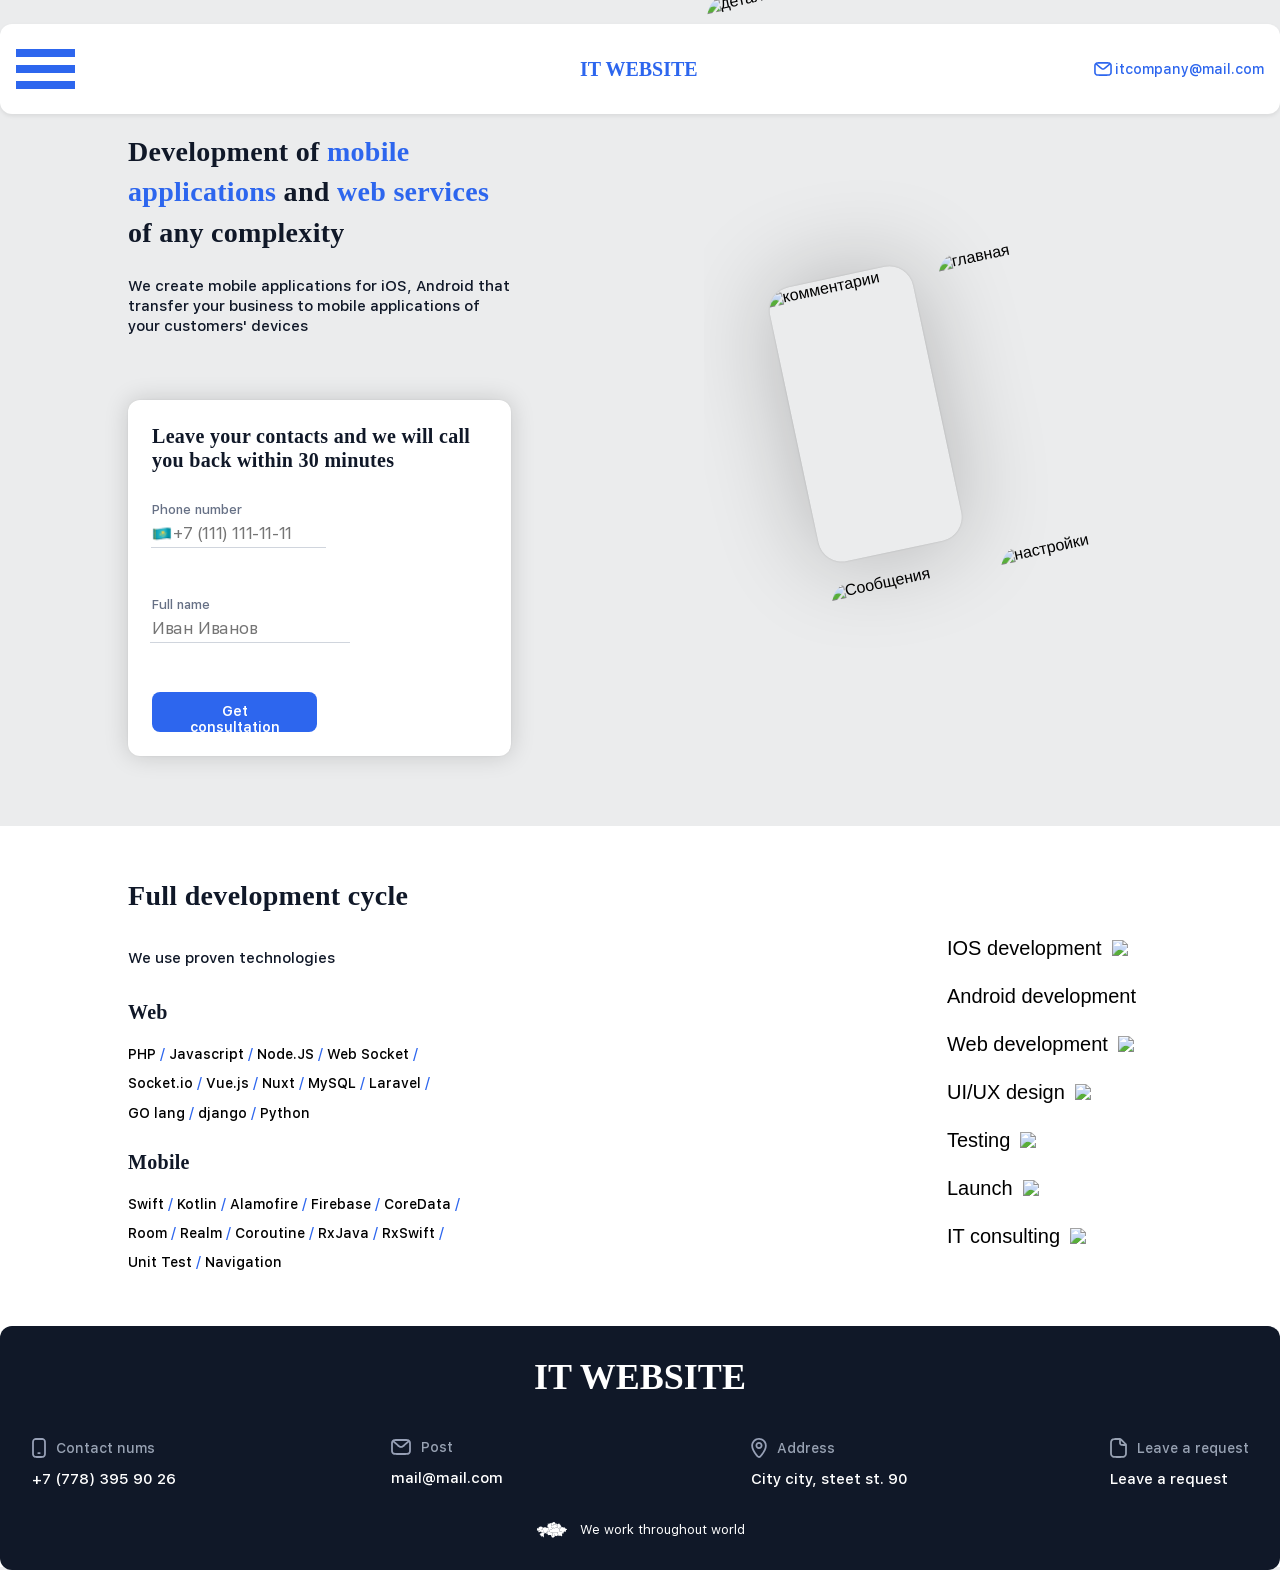
==== commit 5f704dda: "Add files via upload" ====
--- a/src/index.html
+++ b/src/index.html
@@ -1,767 +1,311 @@
-<!DOCTYPE html>
-<html lang="ru">
-<head>
-    <meta charset="UTF-8"/>
-    <meta
-            name="viewport"
-            content="width=device-width, user-scalable=no, initial-scale=1.0, maximum-scale=1.0, minimum-scale=1.0"
-    />
-    <meta http-equiv="X-UA-Compatible" content="ie=edge"/>
-    <title>Document</title>
-    <link rel="stylesheet" href="/src/assets/styles/style.css"/>
-</head>
-
-<body>
-<header class="header">
-    <a class="logo text_color_blue" href="#">IT WEBSITE</a>
-
-    <nav class="header__menu">
-        <ul class="menu">
-            <li class="menu__item"><a href="#">Services</a></li>
-            <li class="menu__item"><a href="#">Media</a></li>
-            <li class="menu__item"><a href="#">Cases</a></li>
-            <li class="menu__item"><a href="#">FAQ</a></li>
-            <li class="menu__item"><a href="#">Contacts</a></li>
-        </ul>
-    </nav>
-
-    <div class="header__contacts">
-        <div class="contacts__phone">
-            <img
-                    class="contacts__image image__phone"
-                    src="/src/assets/icons/IconPhone.svg"
-                    alt="PhoneIcon"
-            />
-            <p class="contacts__info text_color_blue">+7 (111) 111 11 11</p>
-            <p class="contacts__info text_color_blue">+7 (111) 111 11 11</p>
-        </div>
-        <div class="contacts__email">
-            <img
-                    class="contacts__image image__email"
-                    src="/src/assets/icons/IconEmail.svg"
-                    alt="MailIcon"
-            />
-            <p class="contacts__info text_color_blue">itcompany@mail.com</p>
-        </div>
-    </div>
-</header>
-
-<section class="main">
-    <div class="main__description">
-        <h2 class="description__header header__text">
-            Development of
-            <span class="text_color_blue">mobile applications</span> and
-            <span class="text_color_blue">web services</span> of any complexity
-        </h2>
-
-        <p class="default__text">
-            We create mobile applications for iOS, Android that transfer your
-            business to mobile applications of your customers' devices
-        </p>
-    </div>
-
-    <article class="main__feedback">
-        <h3 class="subheader__text">
-            Leave your contacts and we will call you back<br/>within 30 minutes
-        </h3>
-        <form class="feedback__form" action="" method="">
-            <div class="feedback__field">
-                <label for="feedback__phone" class="form__label">Phone number</label>
-                <div class="feedback__field--phone">
-                    <img
-                            id="feedback_image"
-                            src="/src/assets/img/IconFlag.png"
-                            alt="FlagIcon"
-                    />
-                    <input
-                            type="tel"
-                            id="feedback__phone"
-                            name="feedback__phone"
-                            placeholder="+7 (111) 111-11-11"
-                            required
-                    />
-                </div>
-            </div>
-
-            <div class="feedback__field">
-                <label for="feedback__name" class="form__label">Full name</label>
-                <input
-                        type="text"
-                        id="feedback__name"
-                        name="feedback__name"
-                        placeholder="Иван Иванов"
-                        required
-                />
-            </div>
-
-            <button type="submit" class="feedback__button">Get consultation
-            </button>
-        </form>
-    </article>
-
-    <div class="main__container">
-        <div class="main__background">
-            <img
-                    src="/src/assets/img/детали отзыва.jpg"
-                    alt="детали отзыва"
-                    class="background__image"
-            />
-            <img
-                    src="/src/assets/img/новый чат.jpg"
-                    alt="новый чат"
-                    class="background__image"
-            />
-            <img
-                    src="/src/assets/img/комментарии к отзыву.jpg"
-                    alt="комментарии"
-                    class="background__image main__image"
-            />
-            <img
-                    src="/src/assets/img/главная со списком организации.jpg"
-                    alt="главная"
-                    class="background__image"
-            />
-            <img
-                    src="/src/assets/img/Сообщения.jpg"
-                    alt="Сообщения"
-                    class="background__image"
-            />
-            <img
-                    src="/src/assets/img/настройки.jpg"
-                    alt="настройки"
-                    class="background__image"
-            />
-        </div>
-    </div>
-</section>
-
-<hr/>
-<section class="development">
-    <div class="development__info">
-        <div class="development__technologies">
-            <h2 class="header__text">Full development cycle</h2>
-            <p class="default__text">We use proven technologies</p>
-            <h3 class="subheader__text">Web</h3>
-            <div class="development__tools">
-                <p class="tool">PHP</p>
-                <p class="tool">Javascript</p>
-                <p class="tool">Node.JS</p>
-                <p class="tool">Web Socket</p>
-                <p class="tool">Socket.io</p>
-                <p class="tool">Vue.js</p>
-                <p class="tool">Nuxt</p>
-                <p class="tool">MySQL</p>
-                <p class="tool">Laravel</p>
-                <p class="tool">GO lang</p>
-                <p class="tool">django</p>
-                <p class="tool">Python</p>
-            </div>
-            <h3 class="subheader__text development__space">Mobile</h3>
-            <div class="development__tools">
-                <p class="tool">Swift</p>
-                <p class="tool">Kotlin</p>
-                <p class="tool">Alamofire</p>
-                <p class="tool">Firebase</p>
-                <p class="tool">CoreData</p>
-                <p class="tool">Room</p>
-                <p class="tool">Realm</p>
-                <p class="tool">Coroutine</p>
-                <p class="tool">RxJava</p>
-                <p class="tool">RxSwift</p>
-                <p class="tool">Unit Test</p>
-                <p class="tool">Navigation</p>
-            </div>
-        </div>
-        <div class="development__categories">
-            <ul class="development__list">
-                <li class="development__item">
-                    <a href="#">IOS development</a>
-                    <img
-                            src="/src/assets/icons/arrow.svg"
-                            class="development__arrow"
-                     alt=""/>
-                </li>
-                <li class="development__item">
-                    <a href="#">Android development</a>
-                    <img
-                            src="/src/assets/icons/arrow.svg"
-                            class="development__arrow"
-                     alt=""/>
-                </li>
-                <li class="development__item">
-                    <a href="#">Web development</a>
-                    <img
-                            src="/src/assets/icons/arrow.svg"
-                            class="development__arrow"
-                     alt=""/>
-                </li>
-                <li class="development__item">
-                    <a href="#">UI/UX design</a>
-                    <img
-                            src="/src/assets/icons/arrow.svg"
-                            class="development__arrow"
-                     alt=""/>
-                </li>
-                <li class="development__item">
-                    <a href="#">Testing</a>
-                    <img
-                            src="/src/assets/icons/arrow.svg"
-                            class="development__arrow"
-                    />
-                </li>
-                <li class="development__item">
-                    <a href="#">Launch</a>
-                    <img
-                            src="/src/assets/icons/arrow.svg"
-                            class="development__arrow"
-                    />
-                </li>
-                <li class="development__item">
-                    <a href="#">IT consulting</a>
-                    <img
-                            src="/src/assets/icons/arrow.svg"
-                            class="development__arrow"
-                    />
-                </li>
-            </ul>
-        </div>
-    </div>
-</section>
-
-<hr/>
-<section class="projects">
-    <div class="project__header">
-        <h2 class="header__text">
-            Developed more than <span class="text_color_blue">100</span> projects
-            in <span class="text_color_blue">15</span> industries
-        </h2>
-    </div>
-    <div class="project__list">
-        <article class="project__column">
-            <div class="project__item">
-                <img
-                        class="project__image"
-                        src="/src/assets/icons/social_media.svg"
-                />
-                <p>Social media</p>
-            </div>
-            <div class="project__item">
-                <img class="project__image" src="/src/assets/icons/fitness.svg"/>
-                <p>Fitness and sport</p>
-            </div>
-            <div class="project__item">
-                <img class="project__image" src="/src/assets/icons/bank.svg"/>
-                <p>Bank</p>
-            </div>
-            <div class="project__item">
-                <img
-                        class="project__image"
-                        src="/src/assets/icons/construction.svg"
-                />
-                <p>Construction</p>
-            </div>
-            <div class="project__item">
-                <img
-                        class="project__image"
-                        src="/src/assets/icons/game_projects.svg"
-                />
-                <p>Game projects</p>
-            </div>
-        </article>
-        <article class="project__column">
-            <div class="project__item">
-                <img class="project__image" src="/src/assets/icons/education.svg"/>
-                <p>Education</p>
-            </div>
-            <div class="project__item">
-                <img class="project__image" src="/src/assets/icons/auto.svg"/>
-                <p>Auto, transport</p>
-            </div>
-            <div class="project__item">
-                <img class="project__image" src="/src/assets/icons/medicine.svg"/>
-                <p>Medicine, health</p>
-            </div>
-            <div class="project__item">
-                <img
-                        class="project__image"
-                        src="/src/assets/icons/restaurant.svg"
-                />
-                <p>Restaurants, food delivery</p>
-            </div>
-            <div class="project__item">
-                <img
-                        class="project__image"
-                        src="/src/assets/icons/marketplace.svg"
-                />
-                <p>Marketplaces</p>
-            </div>
-        </article>
-        <article class="project__column">
-            <div class="project__item">
-                <img class="project__image" src="/src/assets/icons/ar.svg"/>
-                <p>AR technology</p>
-            </div>
-            <div class="project__item">
-                <img class="project__image" src="/src/assets/icons/tv.svg"/>
-                <p>TV series</p>
-            </div>
-            <div class="project__item">
-                <img class="project__image" src="/src/assets/icons/startups.svg"/>
-                <p>Startups</p>
-            </div>
-            <div class="project__item">
-                <img class="project__image" src="/src/assets/icons/religion.svg"/>
-                <p>Religion</p>
-            </div>
-            <div class="project__item">
-                <img class="project__image" src="/src/assets/icons/online.svg"/>
-                <p>Online cources</p>
-            </div>
-        </article>
-    </div>
-</section>
-
-<section class="clients">
-    <div class="cleints__header">
-        <h2 class="header__text">Projects we are proud of</h2>
-        <p class="default__text">
-            Our software development company is truly proud of the wonderful
-            clients we have worked with. We enjoy a long-term partnership
-        </p>
-    </div>
-    <div class="clients__companies">
-        <ul class="clients__list">
-            <li class="clients__item"><a href="#">I-teka</a></li>
-            <li class="clients__item"><a href="#">Dauletten</a></li>
-            <li class="clients__item"><a href="#">Guru Bosch</a></li>
-            <li class="clients__item"><a href="#">Santo</a></li>
-            <li class="clients__item"><a href="#">Home Credit Bank</a></li>
-            <li class="clients__item"><a href="#">BI Partners</a></li>
-            <li class="clients__item"><a href="#">Europharma</a></li>
-        </ul>
-        <button type="button" class="clients__button">
-            View 100 more projects
-        </button>
-    </div>
-
-    <div class="clents__iteka">
-        <div class="iteka__description">
-            <div class="iteka__header">
-                <h2 class="header__text">I-teka</h2>
-            </div>
-            <div class="iteka__underheader">
-                <div class="iteka__underdescription">
-                    <p class="default__text">
-                        The application is designed to search for drugs by availability
-                        in pharmacies in cities. During quarantine, the application
-                        helped many people,<br/>which gives more value.
-                    </p>
-                </div>
-                <div class="iteka__list">
-                    <div class="development__tools">
-                        <p class="tool">Business analysis</p>
-                        <p class="tool">iOS</p>
-                        <p class="tool">Android</p>
-                        <p class="tool">QA</p>
-                        <p class="tool">UI/UX Design</p>
-                    </div>
-                </div>
-                <div class="iteka__info">
-                    <div class="iteka__category">
-                        <img
-                                class="iteka__icon"
-                                src="/src/assets/icons/IconGeo.svg"
-                                alt="GeoPosition"
-                        />
-                        <p class="iteka__text default__text">Kazakhstan</p>
-                    </div>
-                    <div class="iteka__category">
-                        <img
-                                class="iteka__icon"
-                                src="/src/assets/icons/IconCase.svg"
-                                alt="SuitCase"
-                        />
-                        <p class="iteka__text default__text">Medicine</p>
-                    </div>
-                </div>
-                <div class="iteka__users">
-                    <div class="users__growth">
-                        <h3 class="subheader__text">400%</h3>
-                        <p class="form__label">User Growth</p>
-                    </div>
-                    <div class="users__active">
-                        <h3 class="subheader__text">+ 200 000</h3>
-                        <p class="form__label">Active Users</p>
-                    </div>
-                </div>
-                <div class="iteka__stores">
-                    <img src="/src/assets/img/AppStore.png" class="clients__app" alt=""/>
-                    <img src="/src/assets/img/GooglePlay.png" class="clients__app" alt=""/>
-                </div>
-            </div>
-        </div>
-        <div class="iteka__image">
-            <img class="aside__image" src="/src/assets/img/i-teka.png"/>
-        </div>
-    </div>
-</section>
-
-
-<hr/>
-
-<section class="contact">
-    <div class="contact__block">
-        <div class="contact__text">
-            <h3 class="header__text text_color_white">
-                Let's discuss<br/>Your project
-            </h3>
-            <p class="default__text text_color_white">
-                Let's figure out how to create an effective application,<br/>its
-                cost and terms of its development
-            </p>
-        </div>
-        <article class="contact__feedback">
-            <form class="contact__form" action="" method="">
-                <div class="fields">
-                    <div class="feedback__field">
-                        <label for="contact__phone" class="form__label"
-                        >Best phone number</label
-                        >
-                        <img
-                                id="feedback__image"
-                                src="/src/assets/img/IconFlag.png"
-                                alt="FlagIcon"
-                        />
-                        <input
-                                type="tel"
-                                id="contact__phone"
-                                name="contact__phone"
-                                placeholder="+7 (111) 111-11-11"
-                                required
-                        />
-                    </div>
-
-                    <div class="feedback__field">
-                        <label for="contact__name" class="form__label">Full name</label>
-                        <input
-                                type="text"
-                                id="contact__name"
-                                name="contact__name"
-                                placeholder="Иван Иванов"
-                                required
-                        />
-                    </div>
-                </div>
-
-                <button type="submit" class="contact__button">
-                    Discuss the project
-                </button>
-            </form>
-        </article>
-    </div>
-</section>
-
-<hr/>
-
-<section class="development__stages">
-    <div class="development__stages__text">
-        <h3 class="header__text">Application Development Stages</h3>
-    </div>
-    <div class="item__blocks">
-        <article class="item__column">
-            <div class="stage__item">
-                <div class="stage__item__header">
-                    <h4 class="stage__header">Analysis</h4>
-                    <img class="stage__image" src="/src/assets/icons/planing.svg"/>
-                </div>
-                <p class="default__text">
-                    We write technical specifications for development, taking into
-                    account the business processes and technologies of the customer
-                    and the needs of users.
-                </p>
-            </div>
-            <div class="stage__item">
-                <div class="stage__item__header">
-                    <h4 class="stage__header">Design</h4>
-                    <img
-                            class="stage__image"
-                            src="/src/assets/icons/graphic_design.svg"
-                    />
-                </div>
-                <p class="default__text">
-                    We adapt the customer's corporate identity to the platform
-                    guidelines. We draw convenient and understandable interfaces.
-                </p>
-            </div>
-            <div class="stage__item">
-                <div class="stage__item__header">
-                    <h4 class="stage__header">Development</h4>
-                    <img
-                            class="stage__image"
-                            src="/src/assets/icons/computer_coding.svg"
-                    />
-                </div>
-                <p class="default__text">
-                    We create an extensible architecture, write clean and stable code.
-                    We integrate with customer technologies.
-                </p>
-            </div>
-        </article>
-        <article class="item__column">
-            <div class="stage__item">
-                <div class="stage__item__header">
-                    <h4 class="stage__header">Testing</h4>
-                    <img class="stage__image" src="/src/assets/icons/security.svg"/>
-                </div>
-                <p class="default__text">
-                    We carry out functional testing and do bug fixes. We adapt the
-                    application to different phone resolutions
-                </p>
-            </div>
-            <div class="stage__item">
-                <div class="stage__item__header">
-                    <h4 class="stage__header">Launching</h4>
-                    <img class="stage__image" src="/src/assets/icons/hosting.svg" alt=""/>
-                </div>
-                <p class="default__text">
-                    We design the application page and publish it in the App Store and
-                    Google Play stores.
-                </p>
-            </div>
-            <div class="stage__item">
-                <div class="stage__item__header">
-                    <h4 class="stage__header">Support</h4>
-                    <img
-                            class="stage__image"
-                            src="/src/assets/icons/application.svg"
-                     alt=""/>
-                </div>
-                <p class="default__text">
-                    We monitor the stability of the application, update it for new
-                    devices and versions of iOS and Android.
-                </p>
-            </div>
-        </article>
-    </div>
-</section>
-
-<hr/>
-
-<section class="company__about">
-    <div class="company__block">
-        <div class="company__text">
-            <h3 class="header__text">Our team</h3>
-            <p class="default__text">
-                Thousand is a full-cycle digital production company with its own
-                product analytics, design, web and mobile development.
-            </p>
-            <div class="company__stats">
-                <div class="stats">
-                    <h3 class="header__text">28</h3>
-                    <p class="form__label">team members</p>
-                </div>
-                <div class="stats">
-                    <h3 class="header__text">+100</h3>
-                    <p class="form__label">projects</p>
-                </div>
-                <div class="stats">
-                    <h3 class="header__text">7 years</h3>
-                    <p class="form__label">in IT sphere</p>
-                </div>
-            </div>
-            <p class="default__text">
-                All the necessary specialists - from a designer to a tester - are on
-                our staff. We hire the best specialists in the market. It's
-                expensive but worth it
-            </p>
-        </div>
-        <div class="company__video">
-            <img src="/src/assets/img/future_video.jpg" alt="future_video"/>
-            <img
-                    class="video__button"
-                    src="/src/assets/icons/PlayButton.svg"
-                    alt="play_video"
-            />
-        </div>
-    </div>
-</section>
-
-<section class="book__advert">
-    <div class="book__container">
-        <div class="book__info">
-            <div class="book__advert__text">
-                <h3 class="header__text text_color_white">
-                    Get the book for free by leaving your contacts
-                </h3>
-            </div>
-            <article class="book__advert__form">
-                <form class="book__form" action="" method="">
-                    <div class="book__fields">
-                        <div class="book__field">
-                            <div class="book__phone__field">
-                                <label for="book__phone" class="form__label">
-                                    Phone number
-                                </label>
-                                <img
-                                        id="book__image"
-                                        src="/src/assets/img/IconFlag.png"
-                                        alt="FlagIcon"
-                                />
-                                <input
-                                        type="tel"
-                                        id="book__phone"
-                                        name="book__phone"
-                                        placeholder="+7 (111) 111-11-11"
-                                        required
-                                />
-                            </div>
-
-                            <div class="book__name__field">
-                                <input
-                                        type="text"
-                                        id="book__name"
-                                        class="book__form-name"
-                                        name="book__name"
-                                        placeholder="Your full name"
-                                        required
-                                />
-                            </div>
-                        </div>
-
-                        <div class="book__email__field">
-                            <label for="book__email" class="form__label">email</label>
-                            <input
-                                    type="email"
-                                    id="book__email"
-                                    name="book__email"
-                                    placeholder="mail@mail.com"
-                                    required
-                            />
-                        </div>
-
-                        <button type="submit" class="book__button">
-                            Send my ebook to my mail
-                        </button>
-                    </div>
-                </form>
-            </article>
-        </div>
-        <div class="book__image">
-            <img src="/src/assets/img/Book.png" alt="book"/>
-        </div>
-    </div>
-</section>
-
-<section class="faq">
-    <div class="faq__container">
-        <div class="faq__text">
-            <h3 class="header__text">FAQ</h3>
-        </div>
-        <div class="faq__questions">
-            <article class="question__column">
-                <div class="question">
-                    <h4 class="stage__header">
-                        What is the cost of a mobile application?
-                    </h4>
-                    <img
-                            class="faq__image"
-                            src="/src/assets/icons/IconPlus.svg"
-                            alt="open_block"
-                    />
-                </div>
-                <div class="question border__bottom">
-                    <h4 class="stage__header">
-                        Do you provide a guarantee for the mobile application?
-                    </h4>
-                    <img
-                            class="faq__image"
-                            src="/src/assets/icons/IconPlus.svg"
-                            alt="open_block"
-                    />
-                </div>
-            </article>
-            <article class="question__column">
-                <div class="question">
-                    <h4 class="stage__header">How long will development take?</h4>
-                    <img
-                            class="faq__image"
-                            src="/src/assets/icons/IconPlus.svg"
-                            alt="open_block"
-                    />
-                </div>
-                <div class="question border__bottom">
-                    <h4 class="stage__header">
-                        I will not tell my idea, do you guarantee confidentiality?
-                    </h4>
-                    <img
-                            class="faq__image"
-                            src="/src/assets/icons/IconPlus.svg"
-                            alt="open_block"
-                    />
-                </div>
-            </article>
-        </div>
-    </div>
-
-    <footer class="footer">
-        <a href="#" class="footer__logo logo text_color_white">IT WEBSITE</a>
-        <div class="footer__main">
-            <article class="footer__item">
-                <div class="footer__item__header">
-                    <img
-                            class="footer__icon icon__grayscale"
-                            src="/src/assets/icons/IconPhone.svg"
-                            alt="Icon"
-                    />
-                    <p class="form__label footer__text">Contact nums</p>
-                </div>
-                <p class="default__text text_color_white">+7 (778) 395 90 26</p>
-            </article>
-
-            <article class="footer__item">
-                <div class="footer__item__header">
-                    <img
-                            class="footer__icon icon__grayscale"
-                            src="/src/assets/icons/IconEmail.svg"
-                            alt="Icon"
-                    />
-                    <p class="form__label footer__text">Post</p>
-                </div>
-                <p class="default__text text_color_white">mail@mail.com</p>
-            </article>
-
-            <article class="footer__item">
-                <div class="footer__item__header">
-                    <img
-                            class="footer__icon icon__grayscale"
-                            src="/src/assets/icons/IconGeo.svg"
-                            alt="Icon"
-                    />
-                    <p class="form__label footer__text">Address</p>
-                </div>
-                <p class="default__text text_color_white">
-                    City city, steet st. 90
-                </p>
-            </article>
-
-            <article class="footer__item">
-                <div class="footer__item__header">
-                    <img
-                            class="footer__icon"
-                            src="/src/assets/icons/IconFile.svg"
-                            alt="Icon"
-                    />
-                    <p class="form__label footer__text">Leave a request</p>
-                </div>
-                <p class="default__text text_color_white">Leave a request</p>
-            </article>
-        </div>
-        <div class="footer__bottom">
-            <img class="footer__map" src="/src/assets/icons/Map.svg" alt="Map"/>
-            <p class="default__text text_color_white">We work throughout world</p>
-        </div>
-    </footer>
-</section>
-<script src="index.js"></script>
-</body>
-</html>+<!DOCTYPE html>
+<html lang="ru">
+  <head>
+    <meta charset="UTF-8" />
+    <meta
+      name="viewport"
+      content="width=device-width, user-scalable=no, initial-scale=1.0, maximum-scale=1.0, minimum-scale=1.0"
+    />
+    <meta http-equiv="X-UA-Compatible" content="ie=edge" />
+    <title>Document</title>
+    <link rel="stylesheet" href="/src/assets/styles/style.css" />
+  </head>
+
+  <body>
+    <header class="header">
+      <div class="burger">
+        <div class="burger__menu"></div>
+      </div>
+      <a class="logo text_color_blue" href="#">IT WEBSITE</a>
+
+      <nav class="header__menu">
+        <ul class="menu">
+          <li class="menu__item"><a href="#">Services</a></li>
+          <li class="menu__item"><a href="#">Media</a></li>
+          <li class="menu__item"><a href="#">Cases</a></li>
+          <li class="menu__item"><a href="#">FAQ</a></li>
+          <li class="menu__item"><a href="#">Contacts</a></li>
+        </ul>
+      </nav>
+
+      <div class="header__contacts">
+        <div class="contacts__phone">
+          <img
+            class="contacts__image image__phone"
+            src="/src/assets/icons/IconPhone.svg"
+            alt="PhoneIcon"
+          />
+          <p class="contacts__info text_color_blue">+7 (111) 111 11 11</p>
+          <p class="contacts__info text_color_blue">+7 (111) 111 11 11</p>
+        </div>
+        <div class="contacts__email">
+          <img
+            class="contacts__image image__email"
+            src="/src/assets/icons/IconEmail.svg"
+            alt="MailIcon"
+          />
+          <p class="contacts__info text_color_blue">itcompany@mail.com</p>
+        </div>
+      </div>
+    </header>
+
+    <section class="main">
+      <div class="container">
+        <div class="main__description">
+          <h2 class="description__header header__text">
+            Development of
+            <span class="text_color_blue">mobile applications</span> and
+            <span class="text_color_blue">web services</span> of any complexity
+          </h2>
+
+          <p class="default__text">
+            We create mobile applications for iOS, Android that transfer your
+            business to mobile applications of your customers' devices
+          </p>
+        </div>
+
+        <article class="main__feedback">
+          <h3 class="subheader__text">
+            Leave your contacts and we will call you back within 30 minutes
+          </h3>
+          <form class="feedback__form" action="" method="">
+            <div class="feedback__field">
+              <label for="feedback__phone" class="form__label"
+                >Phone number</label
+              >
+              <div class="feedback__field--phone">
+                <img
+                  id="feedback_image"
+                  src="/src/assets/img/IconFlag.png"
+                  alt="FlagIcon"
+                />
+                <input
+                  type="tel"
+                  id="feedback__phone"
+                  name="feedback__phone"
+                  placeholder="+7 (111) 111-11-11"
+                  required
+                />
+              </div>
+            </div>
+
+            <div class="feedback__field">
+              <label for="feedback__name" class="form__label">Full name</label>
+              <input
+                type="text"
+                id="feedback__name"
+                name="feedback__name"
+                placeholder="Иван Иванов"
+                required
+              />
+            </div>
+            <button type="submit" class="feedback__button">
+              Get consultation
+            </button>
+          </form>
+        </article>
+
+        <div class="main__background__image">
+          <div class="main__background">
+            <img
+              src="assets/img/детали отзыва.jpg"
+              alt="детали отзыва"
+              class="background__image"
+            />
+            <img
+              src="assets/img/новый чат.jpg"
+              alt="новый чат"
+              class="background__image"
+            />
+            <img
+              src="assets/img/комментарии к отзыву.jpg"
+              alt="комментарии"
+              class="background__image main__image"
+            />
+            <img
+              src="assets/img/главная со списком организации.jpg"
+              alt="главная"
+              class="background__image"
+            />
+            <img
+              src="assets/img/Сообщения.jpg"
+              alt="Сообщения"
+              class="background__image"
+            />
+            <img
+              src="assets/img/настройки.jpg"
+              alt="настройки"
+              class="background__image"
+            />
+          </div>
+        </div>
+      </div>
+    </section>
+
+    <section class="development">
+      <div class="container">
+        <div class="development__technologies">
+          <h2 class="header__text">Full development cycle</h2>
+          <p class="default__text">We use proven technologies</p>
+          <div class="techno__header">
+            <h3 class="subheader__text">Web</h3>
+            <div class="development__tools">
+              <p class="tool">PHP</p>
+              <p class="tool">Javascript</p>
+              <p class="tool">Node.JS</p>
+              <p class="tool">Web Socket</p>
+              <p class="tool">Socket.io</p>
+              <p class="tool">Vue.js</p>
+              <p class="tool">Nuxt</p>
+              <p class="tool">MySQL</p>
+              <p class="tool">Laravel</p>
+              <p class="tool">GO lang</p>
+              <p class="tool">django</p>
+              <p class="tool">Python</p>
+            </div>
+          </div>
+          <div class="techno__header">
+            <h3 class="subheader__text development__space">Mobile</h3>
+            <div class="development__tools">
+              <p class="tool">Swift</p>
+              <p class="tool">Kotlin</p>
+              <p class="tool">Alamofire</p>
+              <p class="tool">Firebase</p>
+              <p class="tool">CoreData</p>
+              <p class="tool">Room</p>
+              <p class="tool">Realm</p>
+              <p class="tool">Coroutine</p>
+              <p class="tool">RxJava</p>
+              <p class="tool">RxSwift</p>
+              <p class="tool">Unit Test</p>
+              <p class="tool">Navigation</p>
+            </div>
+          </div>
+        </div>
+        <div class="development__categories">
+          <ul class="development__list">
+            <li class="development__item">
+              <a href="#">IOS development</a>
+              <img
+                src="/src/assets/icons/arrow.svg"
+                class="development__arrow"
+               />
+            </li>
+            <li class="development__item">
+              <a href="#">Android development</a>
+              <img
+                src="/src/assets/icons/arrow.svg"
+                class="development__arrow"
+               alt=""/>
+            </li>
+            <li class="development__item">
+              <a href="#">Web development</a>
+              <img
+                src="/src/assets/icons/arrow.svg"
+                class="development__arrow"
+              />
+            </li>
+            <li class="development__item">
+              <a href="#">UI/UX design</a>
+              <img
+                src="/src/assets/icons/arrow.svg"
+                class="development__arrow"
+              />
+            </li>
+            <li class="development__item">
+              <a href="#">Testing</a>
+              <img
+                src="/src/assets/icons/arrow.svg"
+                class="development__arrow"
+              />
+            </li>
+            <li class="development__item">
+              <a href="#">Launch</a>
+              <img
+                src="/src/assets/icons/arrow.svg"
+                class="development__arrow"
+              />
+            </li>
+            <li class="development__item">
+              <a href="#">IT consulting</a>
+              <img
+                src="/src/assets/icons/arrow.svg"
+                class="development__arrow"
+              />
+            </li>
+          </ul>
+        </div>
+      </div>
+    </section>
+
+    <footer class="footer">
+      <div class="container">
+        <div class="footer__block">
+          <a href="#" class="footer__logo text_color_white">IT WEBSITE</a>
+          <div class="footer__main">
+            <article class="footer__item">
+              <div class="footer__item__header">
+                <img
+                  class="footer__icon icon__grayscale"
+                  src="/src/assets/icons/IconPhone.svg"
+                  alt="Icon"
+                />
+                <p class="form__label footer__text">Contact nums</p>
+              </div>
+              <p class="default__text text_color_white">+7 (778) 395 90 26</p>
+            </article>
+
+            <article class="footer__item">
+              <div class="footer__item__header">
+                <img
+                  class="footer__icon icon__grayscale"
+                  src="/src/assets/icons/IconEmail.svg"
+                  alt="Icon"
+                />
+                <p class="form__label footer__text">Post</p>
+              </div>
+              <p class="default__text text_color_white">mail@mail.com</p>
+            </article>
+
+            <article class="footer__item">
+              <div class="footer__item__header">
+                <img
+                  class="footer__icon icon__grayscale"
+                  src="/src/assets/icons/IconGeo.svg"
+                  alt="Icon"
+                />
+                <p class="form__label footer__text">Address</p>
+              </div>
+              <p class="default__text text_color_white">
+                City city, steet st. 90
+              </p>
+            </article>
+
+            <article class="footer__item">
+              <div class="footer__item__header">
+                <img
+                  class="footer__icon"
+                  src="/src/assets/icons/IconFile.svg"
+                  alt="Icon"
+                />
+                <p class="form__label footer__text">Leave a request</p>
+              </div>
+              <p class="default__text text_color_white">Leave a request</p>
+            </article>
+          </div>
+          <div class="footer__bottom">
+            <img
+              class="footer__map"
+              src="/src/assets/icons/Map.svg"
+              alt="Map"
+            />
+            <p class="default__text text_color_white">
+              We work throughout world
+            </p>
+          </div>
+        </div>
+      </div>
+    </footer>
+    <script src="index.js"></script>
+  </body>
+</html>
--- a/src/assets/styles/style.css
+++ b/src/assets/styles/style.css
@@ -2,128 +2,143 @@
 @import "./fonts.css";
 @import "./utils.css";
 
-body {
-    margin: 0;
-    padding: 0;
-    padding-top: 24px;
-    overflow-x: hidden;
+@media (max-width: 767px) {
+  body {
+    margin: 0;
+    display: flex;
+    flex-direction: column;
+    align-items: center;
+    padding: 24px 0 0;
     width: 100%;
     background-color: rgb(235, 236, 237);
-}
-
-.header {
+  }
+
+  .container {
+    width: 100%;
+    height: 100%;
+    padding: 40px 30px;
+    justify-content: center;
+    align-items: center;
+    overflow: hidden;
+  }
+
+  .header {
+    margin: 0;
     background-color: white;
-    box-shadow: 0px 2px 4px rgba(0, 0, 0, 0.08);
-    padding: 16px 24px;
-    height: 56px;
-    width: 1135px;
-    margin-left: 108px;
+    box-shadow: 0 2px 4px rgba(0, 0, 0, 0.08);
+    padding: 16px;
+    height: 90px;
+    width: 99%;
+    max-width: 720px;
     border-radius: 12px;
     z-index: 3;
     display: flex;
     align-items: center;
-    justify-content: space-between;
-    position: fixed;
-}
-
-.logo {
+  }
+
+  .burger {
+    position: absolute;
+    display: flex;
+    justify-content: flex-start;
+    align-items: center;
+    cursor: pointer;
+    height: 20px;
+    margin-left: 0;
+  }
+
+  .burger__menu {
+    display: block;
+    z-index: 4;
+    background-color: #2d66ee;
+    width: 40px;
+    height: 4px;
+  }
+
+  .burger__menu::before,
+  .burger__menu::after {
+    content: "";
+    position: absolute;
+    display: block;
+    width: 40px;
+    height: 4px;
+    background-color: #2d66ee;
+  }
+
+  .burger__menu::before {
+    margin-top: 8px;
+  }
+
+  .burger__menu::after {
+    margin-top: -8px;
+  }
+
+  .logo {
+    width: 100%;
     font-family: Inter;
     font-style: normal;
     font-size: 20px;
     font-weight: 700;
     text-decoration: none;
-}
-
-.text_color_blue {
-    color: #2D66EE;
-}
-
-.header__menu {
-    width: 324px;
-    height: 18px;
-}
-
-.menu {
-    list-style-type: none;
-    display: flex;
-    justify-content: space-between;
-    padding: 0;
-    margin: 0;
-}
-
-.menu__item a {
-    color: #101828;
-    font-family: SFProText;
-    font-size: 14px;
-    font-weight: 500;
-    text-decoration: none;
-}
-
-.menu__item a:hover {
-    color: black;
-    font-weight: 600;
-    text-decoration: none;
-    border-bottom: 2px solid #2D66EE;
-}
-
-.header__contacts {
+    text-align: center;
+  }
+
+  .text_color_blue {
+    color: #2d66ee;
+  }
+
+  .header__menu {
+    display: none;
+  }
+
+  .header__contacts {
+    display: none;
+  }
+
+  .main {
+    width: 100%;
+    height: auto;
+    background-color: rgb(235, 236, 237);
     display: flex;
     justify-content: center;
-    align-items: center;
-    gap: 32px;
-}
-
-.contacts__phone, .contacts__email {
-    display: flex;
-    align-items: center;
-    gap: 16px;
-}
-
-.image__email {
-    height: 16px;
-    width: 20px
-}
-
-.image__phone {
-    height: 20px;
-    width: 20px
-}
-
-.contacts__info {
-    font-family: SFProText;
-    font-size: 14px;
-    font-weight: 500;
-    padding: 0;
-    margin: 0;
-}
-
-.main {
-    margin: 0;
-    padding: 0;
-    width: 100%;
-    height: 680px;
-    background-color: rgb(235, 236, 237);
-}
-
-.main__description {
-    width:600px;
-    height:220px;
-    margin-top: 160px;
-    margin-left: 108px;
-}
-
-.header__text {
-    font-size: 36px;
+  }
+
+  .main .container {
+    padding-right: 0;
+    padding-bottom: 0;
+    padding-top: 70px;
+    min-height: 1000px;
+    max-height: 1227px;
+    display: flex;
+    flex-direction: column;
+    justify-content: space-between;
+    align-items: center;
+  }
+
+  .main__description {
+    width: 100%;
+    height: auto;
+    min-height: 150px;
+    margin: 0;
+    display: flex;
+    flex-direction: column;
+    justify-content: space-between;
+    padding-right: 30px;
+    max-width: 600px;
+  }
+
+  .header__text {
+    margin: 0;
+    padding: 0;
+    font-size: 28px;
     font-weight: 700;
-    line-height: 51px;
+    line-height: 144%;
     letter-spacing: 0.3px;
     text-align: left;
     font-family: Inter;
     color: rgba(16, 24, 40, 1);
-}
-
-
-.default__text{
+  }
+
+  .default__text {
     font-family: SFProText;
     font-size: 15px;
     font-weight: 500;
@@ -131,55 +146,28 @@
     text-align: left;
     color: rgba(16, 24, 40, 1);
     margin: 0;
-}
-
-.main__feedback {
+  }
+
+  .main__feedback {
+    position: absolute;
+    margin-top: 650px;
     z-index: 2;
     display: flex;
     flex-direction: column;
     justify-content: space-between;
-    width: 676px;
-    height: 186px;
-    margin-top: 64px;
-    margin-bottom: 270px;
+    width: 90%;
+    max-width: 600px;
+    height: auto;
+    min-height: 350px;
     padding: 24px;
     background-color: white;
-    margin-left: 108px;
+    order: 3;
     border-radius: 12px;
-    box-shadow: 0px 0px 2px rgba(0, 0, 0, 0.08), 0px 0px 24px rgba(0, 0, 0, 0.16);
-}
-
-.main__container {
-    padding: 0;
-    height: 1390px;
-    overflow: hidden;
-    margin-top: -1450px;
-    margin-left: 750px;
-}
-
-.main__background{
-    width: 660px;
-    height: 600px;
-    display: flex;
-    flex-wrap: wrap;
-    justify-content: space-between;
-    transform: rotate(-12deg);
-}
-
-.background__image{
-    margin-bottom: 20px;
-    width: 290px;
-    height: auto;
-    border-radius: 24px;
-}
-
-.main__image {
-    width: 310px;
-    box-shadow: 0px 0px 96px 0px rgba(0, 0, 0, 0.24),
-        0px 0px 2px 0px rgba(0, 0, 0, 0.16);
-}
-
-.subheader__text {
+    box-shadow: 0 0 2px rgba(0, 0, 0, 0.08),
+      0 0 24px rgba(0, 0, 0, 0.16);
+  }
+
+  .subheader__text {
     font-family: Inter;
     font-size: 20px;
     font-weight: 700;
@@ -188,31 +176,553 @@
     text-align: left;
     color: rgba(16, 24, 40, 1);
     margin: 0;
-}
-
-.feedback__form {
-    display: flex;
-    width: 628px;
-    height: 58px;
-    opacity: 0;
-}
-
-.feedback__field {
-    width: 224px;
-    height: 54px;
-}
-
-.form__label {
+  }
+
+  .feedback__form {
+    display: flex;
+    flex-direction: column;
+    justify-content: space-between;
+    align-items: flex-start;
+    width: 100%;
+    height: 215px;
+  }
+
+  .feedback__field {
+    display: flex;
+    flex-direction: column;
+    width: 100%;
+    height: auto;
+  }
+
+  .form__label {
     color: rgba(102, 112, 133, 1);
     font-family: SFProText;
     font-size: 13px;
     font-weight: 500;
     line-height: 16px;
     text-align: left;
-
+  }
+
+  #feedback__phone {
+    padding-left: 22px;
+    width: 80%;
+    min-width: 175px;
+    height: 30px;
+    border: none;
+    border-bottom: 1px solid rgba(208, 213, 221, 1);
+    font-family: SFProText;
+    font-size: 17px;
+    font-weight: 400;
+    line-height: 22px;
+    letter-spacing: -0.4px;
+    text-align: left;
+    color: rgba(16, 24, 40, 1);
+  }
+
+  #feedback__name {
+    min-width: 175px;
+    width: 80%;
+    height: 30px;
+    border: none;
+    margin-left: -2px;
+    padding-left: 2px;
+    border-bottom: 1px solid rgba(208, 213, 221, 1);
+    font-family: SFProText;
+    font-size: 17px;
+    font-weight: 400;
+    line-height: 22px;
+    letter-spacing: -0.4px;
+    text-align: left;
+    color: rgba(16, 24, 40, 1);
+  }
+
+  #feedback_image {
+    position: absolute;
+    margin-top: 6px;
+    width: 20px;
+    height: 20px;
+  }
+
+  .feedback__button {
+    width: 165px;
+    height: 40px;
+    border: none;
+    background-color: #2d66ee;
+    padding: 11px 24px;
+    color: white;
+    text-align: center;
+    cursor: pointer;
+    border-radius: 8px;
+    font-family: SFProText;
+    font-size: 14px;
+    font-weight: 700;
+  }
+
+  .feedback__button:hover {
+    background-color: #0f52ee;
+  }
+
+  .main__background__image {
+    padding: 0;
+    height: 867px;
+    margin-top: 20px;
+    margin-left: 50%;
+    order: 2;
+  }
+
+  .main__background {
+    padding-left: 70px;
+    padding-right: 70px;
+    width: 440px;
+    display: flex;
+    flex-wrap: wrap;
+    justify-content: space-between;
+    transform: rotate(-12deg);
+  }
+
+  .background__image {
+    margin-bottom: 20px;
+    width: 137px;
+    height: auto;
+    border-radius: 24px;
+  }
+
+  .main__image {
+    width: 146px;
+    box-shadow: 0px 0px 96px 0px rgba(0, 0, 0, 0.24),
+      0px 0px 2px 0px rgba(0, 0, 0, 0.16);
+  }
+
+  .development {
+    width: 100%;
+    height: auto;
+    background-color: white;
+    display: flex;
+    justify-content: center;
+  }
+
+  .development .container {
+    display: flex;
+    flex-direction: column;
+    justify-content: space-between;
+    align-items: flex-start;
+    gap: 32px;
+    max-width: 600px;
+  }
+
+  .development__technologies {
+    width: 100%;
+    height: auto;
+    gap: 32px;
+    display: flex;
+    flex-direction: column;
+    justify-content: space-between;
+    align-items: flex-start;
+  }
+
+  .techno__header {
+    display: flex;
+    height: auto;
+    flex-direction: column;
+    justify-content: space-between;
+    gap: 16px;
+  }
+
+  .development__tools {
+    margin: 0;
+    padding: 0;
+    width: 100%;
+    height: auto;
+    display: flex;
+    flex-wrap: wrap;
+    justify-content: flex-start;
+    align-items: center;
+  }
+
+  .tool {
+    font-family: SFProText;
+    font-size: 14px;
+    font-weight: 500;
+    line-height: 1.1px;
+  }
+
+  .tool:after {
+    content: " /\00A0";
+    color: #2d66ee;
+  }
+
+  .tool:last-child:after {
+    content: "";
+  }
+
+  .development__categories {
+    width: 233px;
+    height: 340px;
+    display: flex;
+    flex-direction: column;
+    align-items: flex-start;
+    justify-content: space-between;
+  }
+
+  .development__arrow {
+    margin-left: 10px;
+  }
+
+  .development__list {
+    list-style-type: none;
+    padding: 0;
+  }
+
+  .development__item {
+    display: flex;
+    align-items: center;
+    justify-content: flex-start;
+    height: 48px;
+  }
+
+  .development__item a {
+    font-family: SFProText;
+    font-size: 20px;
+    color: black;
+    text-decoration: none;
+  }
+
+  .development__item a:hover {
+    color: black;
+    font-weight: 600;
+    text-decoration: none;
+    border-bottom: 1px solid #2d66ee;
+  }
+
+  .text_color_white {
+    color: white;
+  }
+
+  .footer {
+    width: 100%;
+    height: auto;
+    background-color: white;
+  }
+
+  .footer .container {
+    margin: 0;
+    padding: 0;
+  }
+
+  .footer__block {
+    display: flex;
+    flex-direction: column;
+    align-items: center;
+    justify-content: space-between;
+    gap: 32px;
+    background-color: #101828;
+    border-radius: 12px;
+    padding-top: 32px;
+    padding-bottom: 32px;
+    width: 100%;
+  }
+
+  .footer__logo {
+    margin-top: 10px;
+    padding: 0;
+    width: 217px;
+    height: 36px;
+    font-family: Inter;
+    font-size: 36px;
+    font-weight: 700;
+    line-height: 18px;
+    text-align: center;
+    text-decoration: none;
+  }
+
+  .footer__main {
+    display: flex;
+    flex-wrap: wrap;
+    flex-direction: column;
+    align-items: center;
+    align-content: center;
+    justify-content: space-between;
+    width: 100%;
+    height: 142px;
+    padding-left: 10px;
+  }
+
+  .footer__item {
+    display: flex;
+    flex-direction: column;
+    justify-content: space-around;
+    align-items: flex-start;
+    max-width: 155px;
+    width: auto;
+    margin: 0 13%;
+    height: 54px;
+    gap: 8px;
+  }
+
+  .footer__item__header {
+    display: flex;
+    align-items: center;
+    justify-content: center;
+  }
+
+  .icon__grayscale {
+    filter: grayscale(90%) brightness(160%);
+  }
+
+  .footer__text {
+    font-family: SFProText;
+    font-size: 14px;
+    font-weight: 500;
+    line-height: 18px;
+    text-align: left;
+    margin-left: 10px;
+    margin-top: 0;
+    margin-bottom: 0;
+    color: rgba(152, 162, 179, 1);
+  }
+
+  .footer__bottom {
+    display: flex;
+    justify-content: center;
+    align-items: center;
+    gap: 12px;
+  }
+
+  .footer__bottom p {
+    font-family: SFProText;
+    font-size: 13px;
+    font-weight: 400;
+    line-height: 16px;
+    text-align: left;
+  }
 }
 
-#feedback__phone {
+@media (min-width: 768px) and (max-width: 1439px) {
+  body {
+    margin: 0;
+    padding: 0;
+    padding-top: 24px;
+    width: 100%;
+    background-color: rgb(235, 236, 237);
+  }
+
+  .container {
+    padding-left: 10%;
+    width: 100%;
+    height: 100%;
+    max-width: 1420px;
+  }
+
+  .header {
+    margin: 0;
+    position: absolute;
+    background-color: white;
+    box-shadow: 0 2px 4px rgba(0, 0, 0, 0.08);
+    padding: 16px;
+    height: 90px;
+    width: 100%;
+    max-width: 1400px;
+    border-radius: 12px;
+    z-index: 3;
+    display: flex;
+    align-items: center;
+    justify-content: space-between;
+  }
+
+  .burger {
+    display: flex;
+    justify-content: flex-start;
+    align-items: center;
+    cursor: pointer;
+    width: 200px;
+    height: 40px;
+  }
+
+  .burger__menu {
+    display: block;
+    z-index: 4;
+    background-color: #2d66ee;
+    width: 59px;
+    height: 8px;
+  }
+
+  .burger__menu::before,
+  .burger__menu::after {
+    content: "";
+    position: absolute;
+    display: block;
+    width: 59px;
+    height: 8px;
+    background-color: #2d66ee;
+  }
+
+  .burger__menu::before {
+    margin-top: 16px;
+  }
+
+  .burger__menu::after {
+    margin-top: -16px;
+  }
+
+  .logo {
+    min-width: 120px;
+    font-family: Inter;
+    font-style: normal;
+    font-size: 20px;
+    font-weight: 700;
+    text-decoration: none;
+  }
+
+  .text_color_blue {
+    color: #2d66ee;
+  }
+
+  .header__menu {
+    display: none;
+  }
+
+  .header__contacts {
+    width: 200px;
+    display: flex;
+    align-items: center;
+    justify-content: flex-end;
+  }
+
+  .contacts__phone {
+    display: none;
+  }
+
+  .contacts__email {
+    display: flex;
+    align-items: center;
+    justify-content: flex-end;
+    margin-left: 1%;
+    width: 100%;
+    max-width: 170px;
+  }
+
+  .image__email {
+    height: 14px;
+    width: 18px;
+    margin-right: 2%;
+  }
+
+  .contacts__info {
+    font-family: SFProText;
+    font-size: 14px;
+    font-weight: 500;
+    padding: 0;
+    margin: 0;
+  }
+
+  .main {
+    margin: 0;
+    padding: 0;
+    width: 100%;
+    height: auto;
+    display: flex;
+    flex-direction: column;
+    align-items: center;
+    background-color: rgb(235, 236, 237);
+  }
+
+  .main .container {
+    padding-top: 108px;
+    height: auto;
+  }
+
+  .main__description {
+    width: 383px;
+    height: 204px;
+    display: flex;
+    flex-direction: column;
+    justify-content: space-between;
+  }
+
+  .header__text {
+    font-size: 28px;
+    font-weight: 700;
+    line-height: 144%;
+    margin: 0;
+    padding: 0;
+    letter-spacing: 0.3px;
+    text-align: left;
+    font-family: Inter;
+    color: rgba(16, 24, 40, 1);
+  }
+
+  .main .header__text {
+    width: 383px;
+    height: 120px;
+  }
+
+  .main .default__text {
+    width: 383px;
+    height: 60px;
+  }
+
+  .default__text {
+    font-family: SFProText;
+    font-size: 15px;
+    font-weight: 500;
+    line-height: 20px;
+    text-align: left;
+    color: rgba(16, 24, 40, 1);
+    margin: 0;
+  }
+
+  .main__feedback {
+    z-index: 2;
+    display: flex;
+    flex-direction: column;
+    justify-content: space-between;
+    width: 383px;
+    height: 356px;
+    margin-top: 64px;
+    padding: 24px;
+    background-color: white;
+    border-radius: 12px;
+    box-shadow: 0px 0px 2px rgba(0, 0, 0, 0.08),
+      0px 0px 24px rgba(0, 0, 0, 0.16);
+  }
+
+  .subheader__text {
+    font-family: Inter;
+    font-size: 20px;
+    font-weight: 700;
+    line-height: 24px;
+    letter-spacing: 0.3px;
+    text-align: left;
+    color: rgba(16, 24, 40, 1);
+    margin: 0;
+  }
+
+  .feedback__form {
+    display: flex;
+    flex-direction: column;
+    justify-content: space-between;
+    align-items: flex-start;
+    width: 295px;
+    height: 230px;
+  }
+
+  .feedback__field {
+    display: flex;
+    flex-direction: column;
+    width: 224px;
+    height: 54px;
+  }
+
+  .form__label {
+    color: rgba(102, 112, 133, 1);
+    font-family: SFProText;
+    font-size: 13px;
+    font-weight: 500;
+    line-height: 16px;
+    text-align: left;
+  }
+
+  #feedback__phone {
     padding-left: 22px;
     margin-left: -1px;
     width: 175px;
@@ -226,9 +736,9 @@
     letter-spacing: -0.4px;
     text-align: left;
     color: rgba(16, 24, 40, 1);
-}
-
-#feedback__name {
+  }
+
+  #feedback__name {
     width: 200px;
     height: 30px;
     border: none;
@@ -242,833 +752,242 @@
     letter-spacing: -0.4px;
     text-align: left;
     color: rgba(16, 24, 40, 1);
-}
-
-#feedback_image {
+  }
+
+  #feedback_image {
     position: absolute;
     margin-top: 6px;
     width: 20px;
     height: 20px;
-}
-
-.feedback__button {
-    width: 132px;
-    height: 58px;
-    border: none;
-    background-color: #2D66EE;
-    padding: 11px 24px;
-    color: white;
-    text-align: left;
-    cursor: pointer;
-    border-radius: 8px;
-    font-family: SFProText;
-    font-size: 14px;
-    font-weight: 700;
-}
-
-.feedback__button:hover {
-    background-color: #0f52ee;
-}
-
-
-
-
-
-
-
-
-
-
-.development {
-    width: 100%;
-    height: 550px;
-    background-color: white;
-}
-
-.development__info {
-    display: flex;
-    justify-content: space-between;
-    align-items: flex-start;
-    padding-top: 80px;
-    width: 970px;
-    height: 450px;
-}
-
-.development__technologies {
-    margin-left: 108px;
-    width: 496px;
-    height: 200px;
-}
-
-.development .header__text {
-    margin-bottom: 32px;
-    margin-top: 0;
-}
-
-.development .default__text {
-    margin-bottom: 34px;
-}
-
-.development__tools {
-    margin: 0;
-    padding: 0;
-    width: 100%;
-    height: auto;
-    display: flex;
-    flex-wrap: wrap;
-    justify-content: flex-start;
-    align-items: center;
-}
-
-.tool {
-    line-height: 1.1px;
-}
-
-.tool:after {
-    content: " /\00A0";
-    color: #2D66EE;
-}
-
-.tool:last-child:after {
-    content: "";
-}
-
-.development__space {
-    margin-top: 32px;
-}
-
-.development .subheader__text {
-    margin-bottom: 23px;
-}
-
-.development__categories {
-    width:233px;
-    height: 200px;
-}
-
-.development__arrow {
-    margin-left: 10px;
-}
-
-.development__list {
-    list-style-type: none;
-}
-
-.development__item {
-    display: flex;
-    align-items: center;
-    justify-content: flex-start;
-    height: 40px;
-}
-
-.development__item a {
-    color: black;
-    text-decoration: none;
-}
-
-.development__item a:hover {
-    color: black;
-    font-weight: 600;
-    text-decoration: none;
-    border-bottom: 1px solid #2D66EE;
-}
-
-
-
-
-
-
-
-.projects {
-    width:100%;
-    height: 420px;
-    margin-left: 108px;
-}
-
-.project__header {
-    width: 467px;
-}
-
-.project__list {
-    display: flex;
-    justify-content: space-between;
-    align-items: flex-start;
-    width: 1223px;
-    height: 280px;
-}
-
-.project__column {
-    width: 391px;
-    height: 280px;
-    display: flex;
-    flex-direction: column;
-    justify-content: space-between;
-}
-
-.project__item {
-    display: flex;
-    align-items: center;
-    justify-content: flex-start;
-    width: 391px;
-    height: 44px;
-}
-
-.project__item p {
-    margin-left: 16px;
-}
-
-
-
-
-
-
-
-
-.clients {
-    width: 100%;
-    height: 792px;
-    margin-left: 106px;
-    margin-top: 120px;
-}
-
-.cleints__header {
-    width: 600px;
-    height: 130px;
-}
-
-.clients__companies {
-    display: flex;
-    align-items: center;
-    justify-content: space-between;
-    margin-top: 46px;
-    width: 1224px;
-    height: 58px;
-}
-
-.clients__list {
-    width: 801px;
-    height: 58px;
-    padding: 0;
-    display: flex;
-    flex-direction: row;
-    justify-content: space-around;
-    align-items: center;
-    list-style-type: none;
-}
-
-.clients__item {
-    display: flex;
-    align-items: center;
-    padding-left: 8px;
-    padding-right: 8px;
-    height: 58px;
-}
-
-.clients__item a {
-    color: black;
-    font-size: 17px;
-    text-decoration: none;
-}
-
-.clients__item a:hover {
-    color: black;
-    font-weight: 600;
-    text-decoration: none;
-    border-bottom: 1px solid #2D66EE;
-}
-
-.clients__button {
-    width: 207px;
+  }
+
+  .feedback__button {
+    width: 165px;
     height: 40px;
     border: none;
-    background-color: rgba(45, 102, 238, 1);
+    background-color: #2d66ee;
     padding: 11px 24px;
     color: white;
     text-align: center;
     cursor: pointer;
     border-radius: 8px;
-}
-
-.clients__button:hover {
+    font-family: SFProText;
+    font-size: 14px;
+    font-weight: 700;
+  }
+
+  .feedback__button:hover {
     background-color: #0f52ee;
-}
-
-
-
-
-
-
-.clents__iteka {
-    display: flex;
+  }
+
+  .main__background__image {
+    height: 860px;
+    padding: 0;
+    overflow: hidden;
+    margin-top: -790px;
+    margin-left: 50%;
+  }
+
+  .main__background {
+    padding-left: 90px;
+    width: 400px;
+    height: 900px;
+    display: flex;
+    flex-wrap: wrap;
+    justify-content: space-between;
+    transform: rotate(-12deg);
+  }
+
+  .background__image {
+    margin-bottom: 20px;
+    width: 137px;
+    height: auto;
+    border-radius: 24px;
+  }
+
+  .main__image {
+    width: 146px;
+    box-shadow: 0px 0px 96px 0px rgba(0, 0, 0, 0.24),
+      0px 0px 2px 0px rgba(0, 0, 0, 0.16);
+  }
+
+  .development {
+    width: 100%;
+    height: auto;
+    background-color: white;
+  }
+
+  .development .container {
+    display: flex;
+    justify-content: space-between;
+    align-items: flex-end;
+    padding-top: 50px;
+    padding-right: 20px;
+    padding-bottom: 50px;
+    max-width: 1200px;
+  }
+
+  .development__technologies {
+    max-width: 345px;
+    max-height: 400px;
+    width: 50%;
+    gap: 32px;
+    height: auto;
+    display: flex;
+    flex-direction: column;
+    justify-content: space-between;
     align-items: flex-start;
-    justify-content: space-around;
-    margin-top: 20px;
-    width: 1224px;
-    height: 449px;
-}
-
-.iteka__description {
-    width: 600px;
-    height: 449px;
-}
-
-.iteka__header {
-    margin: 0;
-}
-
-.iteka__underheader {
-    width: 600px;
-    height: 365px;
-    display: flex;
-    flex-direction: column;
-    justify-content: space-between;
-    align-items: flex-start;
-}
-
-.iteka__underdescription {
-    width:600px;
-    height: 60px;
-}
-
-.iteka__list {
-    width: 496px;
-    height: 22px;
-}
-
-.iteka__image {
-    margin-top: 29px;
-    width: 600px;
-    height: 449px;
-}
-
-.iteka__info {
-    display: flex;
-    justify-content: space-between;
-    align-items: center;
-    width: 239px;
-    height: 24px;
-}
-
-.iteka__users {
-    display: flex;
-    justify-content: space-between;
-    align-items: center;
-    width: 252px;
-    height: 59px;
-}
-
-.iteka__stores {
-    display: flex;
-    justify-content: space-between;
-    align-items: center;
-    width: 300px;
-    height: 40px;
-}
-
-.iteka__category {
-    width: 112px;
-    height: 24px;
-    display: flex;
-    align-items: center;
-}
-
-.iteka__text {
-    margin-left: 8px;
-}
-
-.users__growth {
-    width: 79px;
-    height: 59px;
-}
-
-.users__active {
-    width: 129px;
-    height: 59px;
-}
-
-
-
-
-
-.text_color_white {
+  }
+
+  .techno__header {
+    display: flex;
+    flex-direction: column;
+    justify-content: space-between;
+    gap: 16px;
+  }
+
+  .development__tools {
+    margin: 0;
+    padding: 0;
+    width: 100%;
+    height: auto;
+    display: flex;
+    flex-wrap: wrap;
+    justify-content: flex-start;
+    align-items: center;
+  }
+
+  .tool {
+    font-family: SFProText;
+    font-size: 14px;
+    font-weight: 500;
+    line-height: 1.1px;
+  }
+
+  .tool:after {
+    content: " /\00A0";
+    color: #2d66ee;
+  }
+
+  .tool:last-child:after {
+    content: "";
+  }
+
+  .development__space {
+    margin-top: -10px;
+  }
+
+  .development__categories {
+    max-width: 233px;
+    width: 50%;
+    min-height: 340px;
+    height: auto;
+    display: flex;
+    flex-direction: column;
+    justify-content: space-between;
+  }
+
+  .development__arrow {
+    margin-left: 10px;
+  }
+
+  .development__list {
+    padding: 0;
+    list-style-type: none;
+  }
+
+  .development__item {
+    display: flex;
+    align-items: center;
+    justify-content: flex-start;
+    height: 48px;
+  }
+
+  .development__item a {
+    font-size: 20px;
+    color: black;
+    text-decoration: none;
+  }
+
+  .development__item a:hover {
+    color: black;
+    font-weight: 600;
+    text-decoration: none;
+    border-bottom: 1px solid #2d66ee;
+  }
+
+  .text_color_white {
     color: white;
-}
-
-.contact {
-    width: 100%;
-    height: 350px;
-    background-color: rgba(45, 102, 238, 1);
-    padding-top: 44px;
-    padding-bottom: 80px;
-}
-
-.contact__block {
-    width: 1224px;
-    height: 190px;
-    margin-left: 108px;
-    display: flex;
-    justify-content: space-between;
-    align-items: flex-start;
-}
-
-.contact__text {
-    display: flex;
-    flex-direction: column;
-    align-items: flex-start;
-    justify-content: space-between;
-    width: 600px;
-    height: 220px;
-}
-
-.contact__feedback {
-    width: 648px;
-    height: 190px;
+  }
+
+  .footer {
+    width: 100%;
+    height: 241px;
     background-color: white;
+  }
+
+  .footer .container {
+    padding: 0;
+    margin: 0;
+  }
+
+  .footer__block {
+    padding-top: 32px;
+    padding-bottom: 32px;
+    width: 100%;
+    display: flex;
+    flex-direction: column;
+    align-items: center;
+    justify-content: space-between;
+    gap: 32px;
+    background-color: #101828;
     border-radius: 12px;
-    padding: 24px;
-    margin-top: 36px;
-}
-
-.fields {
-    width: 552px;
-    height: 78px;
-    display: flex;
-    justify-content: space-between;
-    align-items: center;
-}
-
-#feedback__image {
-    position: absolute;
-    margin-top: 32px;
-    margin-left: -120px;
-}
-
-#contact__phone {
-    padding-left: 20px;
-    width: 244px;
-    height: 40px;
-    border: none;
-    border-bottom: 1px solid rgba(208, 213, 221, 1);
-    font-family: SFProText;
-    font-size: 17px;
-    font-weight: 400;
-    line-height: 22px;
-    letter-spacing: -0.4px;
-    text-align: left;
-    color: rgba(16, 24, 40, 1);
-}
-
-#contact__name {
-    width: 244px;
-    height: 40px;
-    border: none;
-    border-bottom: 1px solid rgba(208, 213, 221, 1);
-    font-family: SFProText;
-    font-size: 17px;
-    font-weight: 400;
-    line-height: 22px;
-    letter-spacing: -0.4px;
-    text-align: left;
-    color: rgba(16, 24, 40, 1);
-}
-
-.contact__button {
-    margin-left: 400px;
-    margin-top: 20px;
-    width: 178px;
-    height: 40px;
-    border: none;
-    background-color: rgba(45, 102, 238, 1);
-    padding: 11px 24px;
-    color: white;
-    text-align: center;
-    cursor: pointer;
-    border-radius: 8px;
-}
-
-.contact__button:hover {
-    background-color: #0f52ee;
-}
-
-
-
-
-
-
-.development__stages {
-    width: 100%;
-    height: 890px;
-    background-color: white;
-    padding-top: 60px;
-}
-
-.development__stages__text{
-    width:600px;
-    margin-left: 108px;
-    padding-top: 10px;
-}
-
-.item__blocks {
-    margin-left: 108px;
-    display: flex;
-    justify-content: space-between;
-    width: 1224px;
-    height: 564px;
-}
-
-.stage__header {
-    margin-left: 24px;
-    font-size: 20px;
-    font-weight: 600;
-}
-
-.stage__item__header {
-    width: 200px;
-    height: 48px;
-    display: flex;
-    flex-direction: row-reverse;
-    justify-content: flex-end;
-    align-items: center;
-    margin-bottom: 16px;
-}
-
-.stage__item {
-    display: flex;
-    flex-direction: column;
-    align-items: flex-start;
-    justify-content: space-between;
-    width: 392px;
-    height: 192px;
-    background-color: white;
-    padding: 24px;
-    border-radius: 12px;
-    box-shadow: 0px 0px 2px rgba(0, 0, 0, 0.08),
-                 0px 0px 24px rgba(0, 0, 0, 0.16);
-}
-
-.item__column {
-    width: 392px;
-    height: 624px;
-    display: flex;
-    flex-direction: column;
-    justify-content: space-between;
-}
-
-
-
-
-
-.company__about {
-    padding-top: 80px;
-    padding-bottom: 80px;
-    width:100%;
-    height: 581px;
-}
-
-.company__block {
-    display: flex;
-    justify-content: space-between;
-    align-items: flex-start;
-    width: 1224px;
-    height: 500px;
-    margin-left: 108px;
-}
-
-.company__text {
-    display: flex;
-    flex-direction: column;
-    justify-content: space-between;
-    align-items: flex-start;
-    width: 600px;
-    height: 341px;
-}
-
-.company__stats {
-    width: 584px;
-    height: 113px;
-    display: flex;
-    justify-content: space-between;
-    align-items: center;
-}
-
-.stats {
-    display: flex;
-    flex-direction: column;
-    justify-content: center;
-    align-items: flex-start;
-    width:184px;
-    height: 113px;
-}
-
-.stats .header__text, .stats .form__label {
-    margin: 0;
-}
-
-.company__video {
-    margin-top: 36px;
-}
-
-.video__button {
-    position: absolute;
-    margin-top: 166px;
-    margin-left: -331.5px;
-}
-
-
-
-
-
-
-
-.book__advert {
-    width: 100%;
-    height: 588px;
-    background-color: rgba(45, 102, 238, 1);
-}
-
-.book__container {
-    display: flex;
-    justify-content: space-between;
-    align-items: center;
-    width: 1225px;
-    margin-left: 108px;
-}
-
-.book__info {
-    width: 600px;
-    height: 428px;
-    display: flex;
-    flex-direction: column;
-    justify-content: space-around;
-    align-items: flex-start;
-}
-
-.book__advert__text{
-    width: 600px;
-}
-
-.book__advert__text .header__text {
-    margin: 0;
-}
-
-.book__form {
-    width: 600px;
-    height: 284px;
-    background-color: white;
-    padding: 24px;
-    float: left;
-    border-radius: 12px;
-    box-shadow: 0px 0px 2px rgba(0, 0, 0, 0.08),
-                 0px 0px 24px rgba(0, 0, 0, 0.16);
-}
-
-.book__fields {
-    width: 552px;
-    height: 230px;
-    display: flex;
-    flex-direction: column;
-    justify-content: space-between;
-}
-
-.book__field {
-    width:552px;
-    height: 86px;
-    display: flex;
-    justify-content: space-between;
-    align-items: center;
-}
-
-.book__phone__field {
-    height: 56px;
-    display: flex;
-    flex-direction: column;
-    justify-content: space-between;
-    align-items: flex-start;
-}
-
-.book__name__field {
-    height: 56px;
-    display: flex;
-    align-items: flex-end;
-}
-
-#book__phone {
-    padding-left: 22px;
-    width: 264px;
-    height: 40px;
-    border: none;
-    border-bottom: 1px solid rgba(208, 213, 221, 1);
-    font-family: SFProText;
-    font-size: 17px;
-    font-weight: 400;
-    line-height: 22px;
-    letter-spacing: -0.4px;
-    text-align: left;
-    color: rgba(16, 24, 40, 1);
-}
-
-#book__name {
-    width: 264px;
-    height: 40px;
-    border: none;
-    border-bottom: 1px solid rgba(208, 213, 221, 1);
-    font-family: SFProText;
-    font-size: 17px;
-    font-weight: 400;
-    line-height: 22px;
-    letter-spacing: -0.4px;
-    text-align: left;
-    color: rgba(16, 24, 40, 1);
-}
-
-#book__email{
-    width: 552px;
-    height: 40px;
-    border: none;
-    border-bottom: 1px solid rgba(208, 213, 221, 1);
-    font-family: SFProText;
-    font-size: 17px;
-    font-weight: 400;
-    line-height: 22px;
-    letter-spacing: -0.4px;
-    text-align: left;
-    color: rgba(16, 24, 40, 1);
-}
-
-#book__image {
-    position: absolute;
-    margin-top: 28px;
-}
-
-.book__button {
-    margin-left: 330px;
-    width: 225px;
-    height: 40px;
-    float: right;
-    border-radius: 8px;
-    background-color: #2D66EE;
-    border: none;
-    cursor: pointer;
-    color: white;
-}
-
-.book__button:hover {
-    background-color: #0f52ee;
-}
-
-.book__image {
-    margin-top: 36px;
-}
-
-
-
-
-
-.faq {
-    width:100%;
-    height: 750px;
-    background-color: white;
-}
-
-.faq__text .header__text {
-    margin: 0;
-}
-
-.faq__container {
-    padding-top: 54px;
-    margin-left: 108px;
-    width: 1225px;
-    height: 450px;
-    display: flex;
-    flex-direction: column;
-    justify-content: space-around;
-    align-items: flex-start;
-}
-
-.faq__questions {
-    width: 1224px;
-    height: 420px;
-    display: flex;
-    align-items: center;
-    justify-content: space-between;
-}
-
-.question {
-    width: 600px;
-    height: 104px;
-    margin-right: 20px;
-    display: flex;
-    justify-content: space-between;
-    align-items: center;
-    border-top: 0.5px solid rgba(208, 213, 221, 1);
-}
-
-.question__column {
-    width: 600px;
-    height: 232px;
-}
-
-.border__bottom {
-    border-bottom: 0.5px solid rgba(208, 213, 221, 1);
-}
-
-
-
-
-
-
-
-.footer {
-    width: 1224px;
-    height: 222px;
-    margin-left: 108px;
-    gap: 40px;
-    display: flex;
-    flex-direction: column;
-    background-color: #101828;
-    padding: 24px;
-    border-radius: 12px;
-}
-
-.footer__logo {
+  }
+
+  .footer__logo {
+    margin-top: 10px;
+    padding: 0;
+    width: 100%;
+    height: 36px;
     font-family: Inter;
     font-size: 36px;
     font-weight: 700;
     line-height: 18px;
     text-align: center;
-}
-
-.footer__main {
+    text-decoration: none;
+  }
+
+  .footer__main {
     display: flex;
     align-items: center;
     align-content: center;
+    justify-content: space-between;
+    padding-left: 32px;
+    width: 100%;
+    height: 54px;
+  }
+
+  .footer__item__header {
+    display: flex;
+    align-items: center;
+    justify-content: center;
+  }
+
+  .icon__grayscale {
+    filter: grayscale(90%) brightness(160%);
+  }
+
+  .footer__item {
+    display: flex;
+    flex-direction: column;
     justify-content: space-around;
-    width: 1176px;
+    align-items: flex-start;
+    width: 170px;
     height: 54px;
-}
-
-.footer__item__header {
-    display: flex;
-    align-items: center;
-    justify-content: center;
-}
-
-.icon__grayscale {
-    filter: grayscale(90%) brightness(160%);
-}
-
-.footer__item {
-    display: flex;
-    flex-direction: column;
-    justify-content: space-between;
-    align-items: flex-start;
-    float: left;
-    width:294px;
-    height:34px;
     gap: 8px;
-}
-
-.footer__text {
+  }
+
+  .footer__text {
     font-family: SFProText;
     font-size: 14px;
     font-weight: 500;
@@ -1078,20 +997,520 @@
     margin-top: 0;
     margin-bottom: 0;
     color: rgba(152, 162, 179, 1);
-
-}
-
-.footer__bottom {
+  }
+
+  .footer__bottom {
     display: flex;
     justify-content: center;
     align-items: center;
     gap: 12px;
-}
-
-.footer__bottom p{
+  }
+
+  .footer__bottom p {
     font-family: SFProText;
     font-size: 13px;
     font-weight: 400;
     line-height: 16px;
     text-align: left;
-}+  }
+}
+
+@media (min-width: 1440px) {
+  body {
+    margin: 0;
+    padding: 0;
+    padding-top: 24px;
+    width: 100%;
+    background-color: rgb(235, 236, 237);
+  }
+
+  .container {
+    padding-left: 108px;
+    padding-top: 108px;
+    width: 100%;
+    height: 100%;
+  }
+
+  .header {
+    background-color: white;
+    box-shadow: 0px 2px 4px rgba(0, 0, 0, 0.08);
+    padding: 16px 24px;
+    height: 56px;
+    max-width: 1600px;
+    width: 90%;
+    border-radius: 12px;
+    z-index: 3;
+    display: flex;
+    align-items: center;
+    justify-content: space-between;
+    position: fixed;
+    margin-left: 7%;
+  }
+
+  .burger {
+    display: none;
+  }
+
+  .logo {
+    min-width: 120px;
+    font-family: Inter;
+    font-style: normal;
+    font-size: 20px;
+    font-weight: 700;
+    text-decoration: none;
+  }
+
+  .text_color_blue {
+    color: #2d66ee;
+  }
+
+  .header__menu {
+    max-width: 314px;
+    margin-left: 5px;
+    margin-right: 5px;
+    width: 100%;
+    height: 18px;
+  }
+
+  .menu {
+    list-style-type: none;
+    display: flex;
+    justify-content: space-between;
+    padding: 0;
+    margin: 0;
+  }
+
+  .menu__item a {
+    color: #101828;
+    font-family: SFProText;
+    font-size: 14px;
+    font-weight: 500;
+    text-decoration: none;
+  }
+
+  .menu__item a:hover {
+    color: black;
+    font-weight: 600;
+    text-decoration: none;
+    border-bottom: 2px solid #2d66ee;
+  }
+
+  .header__contacts {
+    display: flex;
+    justify-content: space-around;
+    align-items: center;
+    width: 100%;
+    max-width: 500px;
+  }
+
+  .contacts__phone,
+  .contacts__email {
+    display: flex;
+    align-items: center;
+    justify-content: space-between;
+  }
+
+  .contacts__phone {
+    width: 100%;
+    max-width: 250px;
+  }
+
+  .contacts__email {
+    margin-left: 1%;
+    width: 100%;
+    max-width: 170px;
+  }
+
+  .image__email {
+    height: 16px;
+    width: 20px;
+  }
+
+  .image__phone {
+    height: 20px;
+    max-width: 20px;
+  }
+
+  .contacts__info {
+    font-family: SFProText;
+    font-size: 14px;
+    font-weight: 500;
+    padding: 0;
+    margin: 0;
+  }
+
+  .main {
+    margin: 0;
+    padding: 0;
+    width: 100%;
+    height: 817px;
+    background-color: rgb(235, 236, 237);
+  }
+
+  .main__description {
+    width: 600px;
+    height: 220px;
+  }
+
+  .header__text {
+    font-size: 36px;
+    font-weight: 700;
+    line-height: 51px;
+    letter-spacing: 0.3px;
+    text-align: left;
+    font-family: Inter;
+    color: rgba(16, 24, 40, 1);
+    margin: 0;
+    padding: 0;
+  }
+
+  .description__header {
+    margin-bottom: 30px;
+  }
+
+  .default__text {
+    font-family: SFProText;
+    font-size: 15px;
+    font-weight: 500;
+    line-height: 20px;
+    text-align: left;
+    color: rgba(16, 24, 40, 1);
+    margin: 0;
+  }
+
+  .main__feedback {
+    z-index: 2;
+    display: flex;
+    flex-direction: column;
+    justify-content: space-between;
+    width: 99%;
+    max-width: 676px;
+    height: 186px;
+    margin-top: 64px;
+    padding: 24px;
+    background-color: white;
+    border-radius: 12px;
+    box-shadow: 0px 0px 2px rgba(0, 0, 0, 0.08),
+      0px 0px 24px rgba(0, 0, 0, 0.16);
+  }
+
+  .main__feedback .subheader__text {
+    width: 500px;
+  }
+
+  .subheader__text {
+    font-family: Inter;
+    font-size: 20px;
+    font-weight: 700;
+    line-height: 24px;
+    letter-spacing: 0.3px;
+    text-align: left;
+    color: rgba(16, 24, 40, 1);
+    margin: 0;
+  }
+
+  .feedback__form {
+    display: flex;
+    width: 628px;
+    height: 58px;
+    opacity: 0;
+  }
+
+  .feedback__field {
+    width: 224px;
+    height: 54px;
+  }
+
+  .form__label {
+    color: rgba(102, 112, 133, 1);
+    font-family: SFProText;
+    font-size: 13px;
+    font-weight: 500;
+    line-height: 16px;
+    text-align: left;
+  }
+
+  #feedback__phone {
+    padding-left: 22px;
+    margin-left: -1px;
+    width: 175px;
+    height: 30px;
+    border: none;
+    border-bottom: 1px solid rgba(208, 213, 221, 1);
+    font-family: SFProText;
+    font-size: 17px;
+    font-weight: 400;
+    line-height: 22px;
+    letter-spacing: -0.4px;
+    text-align: left;
+    color: rgba(16, 24, 40, 1);
+  }
+
+  #feedback__name {
+    width: 200px;
+    height: 30px;
+    border: none;
+    margin-left: -2px;
+    padding-left: 2px;
+    border-bottom: 1px solid rgba(208, 213, 221, 1);
+    font-family: SFProText;
+    font-size: 17px;
+    font-weight: 400;
+    line-height: 22px;
+    letter-spacing: -0.4px;
+    text-align: left;
+    color: rgba(16, 24, 40, 1);
+  }
+
+  #feedback_image {
+    position: absolute;
+    margin-top: 6px;
+    width: 20px;
+    height: 20px;
+  }
+
+  .feedback__button {
+    width: 132px;
+    height: 58px;
+    border: none;
+    background-color: #2d66ee;
+    padding: 11px 24px;
+    color: white;
+    text-align: left;
+    cursor: pointer;
+    border-radius: 8px;
+    font-family: SFProText;
+    font-size: 14px;
+    font-weight: 700;
+  }
+
+  .feedback__button:hover {
+    background-color: #0f52ee;
+  }
+
+  .main__background__image {
+    padding: 0;
+    height: 1390px;
+    overflow: hidden;
+    margin-top: -1150px;
+    margin-left: 600px;
+  }
+
+  .main__background {
+    width: 660px;
+    height: 600px;
+    display: flex;
+    flex-wrap: wrap;
+    justify-content: space-between;
+    transform: rotate(-12deg);
+  }
+
+  .background__image {
+    margin-bottom: 20px;
+    width: 290px;
+    height: auto;
+    border-radius: 24px;
+  }
+
+  .main__image {
+    width: 310px;
+    box-shadow: 0px 0px 96px 0px rgba(0, 0, 0, 0.24),
+      0px 0px 2px 0px rgba(0, 0, 0, 0.16);
+  }
+
+  .development {
+    width: 100%;
+    height: 618px;
+    background-color: white;
+  }
+
+  .development .container {
+    display: flex;
+    justify-content: space-between;
+    align-items: flex-start;
+    max-width: 1200px;
+    padding-right: 10px;
+  }
+
+  .development__technologies {
+    width: 496px;
+    height: 200px;
+  }
+
+  .development .header__text {
+    margin-bottom: 32px;
+  }
+
+  .development .default__text {
+    margin-bottom: 34px;
+  }
+
+  .development__tools {
+    margin: 0;
+    padding: 0;
+    width: 100%;
+    height: auto;
+    display: flex;
+    flex-wrap: wrap;
+    justify-content: flex-start;
+    align-items: center;
+  }
+
+  .tool {
+    font-family: SFProText;
+    font-size: 14px;
+    font-weight: 500;
+    line-height: 1.1px;
+  }
+
+  .tool:after {
+    content: " /\00A0";
+    color: #2d66ee;
+  }
+
+  .tool:last-child:after {
+    content: "";
+  }
+
+  .development__space {
+    margin-top: 32px;
+  }
+
+  .development .subheader__text {
+    margin-bottom: 23px;
+  }
+
+  .development__categories {
+    width: 233px;
+    height: 380px;
+  }
+
+  .development__arrow {
+    margin-left: 10px;
+  }
+
+  .development__list {
+    height: 100%;
+    margin: 0;
+    list-style-type: none;
+    display: flex;
+    flex-direction: column;
+    justify-content: space-between;
+  }
+
+  .development__item {
+    display: flex;
+    align-items: center;
+    justify-content: flex-start;
+    height: 40px;
+  }
+
+  .development__item a {
+    color: black;
+    text-decoration: none;
+  }
+
+  .development__item a:hover {
+    color: black;
+    font-weight: 600;
+    text-decoration: none;
+    border-bottom: 1px solid #2d66ee;
+  }
+
+  .text_color_white {
+    color: white;
+  }
+
+  .footer {
+    width: 100%;
+    background-color: white;
+    height: 230px;
+  }
+
+  .footer .container {
+    padding-top: 0;
+    padding-right: 20px;
+    max-width: 1600px;
+  }
+
+  .footer__block {
+    display: flex;
+    width: 100%;
+    height: 100%;
+    flex-direction: column;
+    align-items: center;
+    justify-content: space-between;
+    background-color: #101828;
+    padding: 24px;
+    border-radius: 12px;
+  }
+
+  .footer__logo {
+    margin: 0;
+    padding: 0;
+    max-width: 250px;
+    font-family: Inter;
+    font-size: 36px;
+    font-weight: 700;
+    line-height: 18px;
+    text-align: center;
+    text-decoration: none;
+  }
+
+  .footer__main {
+    display: flex;
+    align-items: center;
+    align-content: center;
+    justify-content: space-between;
+    width: 100%;
+    height: 54px;
+  }
+
+  .footer__item {
+    display: flex;
+    flex-direction: column;
+    justify-content: space-between;
+    align-items: flex-start;
+    min-width: 153px;
+    width: auto;
+    height: 34px;
+    gap: 8px;
+  }
+
+  .footer__item__header {
+    display: flex;
+    align-items: center;
+    justify-content: center;
+  }
+
+  .icon__grayscale {
+    filter: grayscale(90%) brightness(160%);
+  }
+
+  .footer__text {
+    font-family: SFProText;
+    font-size: 14px;
+    font-weight: 500;
+    line-height: 18px;
+    text-align: left;
+    margin-left: 10px;
+    margin-top: 0;
+    margin-bottom: 0;
+    color: rgba(152, 162, 179, 1);
+  }
+
+  .footer__bottom {
+    display: flex;
+    justify-content: center;
+    align-items: center;
+    gap: 12px;
+  }
+
+  .footer__bottom p {
+    font-family: SFProText;
+    font-size: 13px;
+    font-weight: 400;
+    line-height: 16px;
+    text-align: left;
+  }
+}
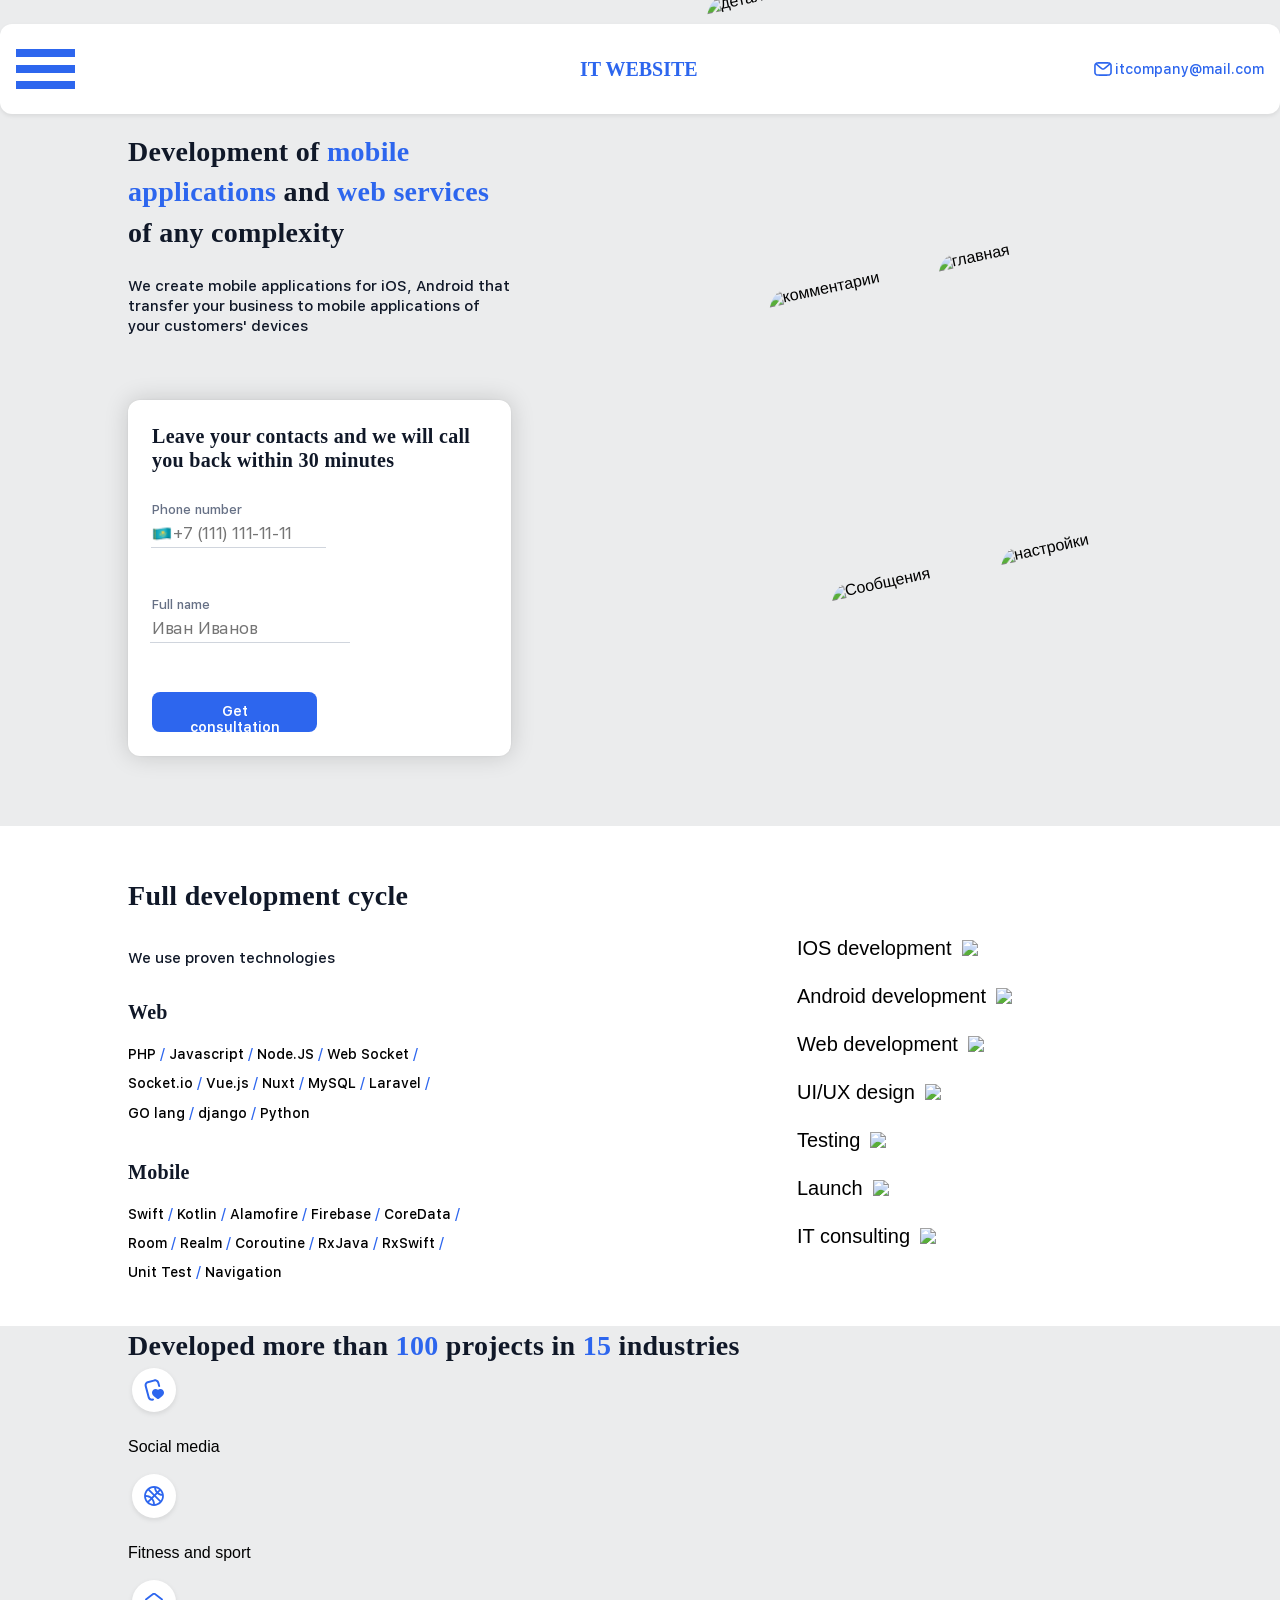
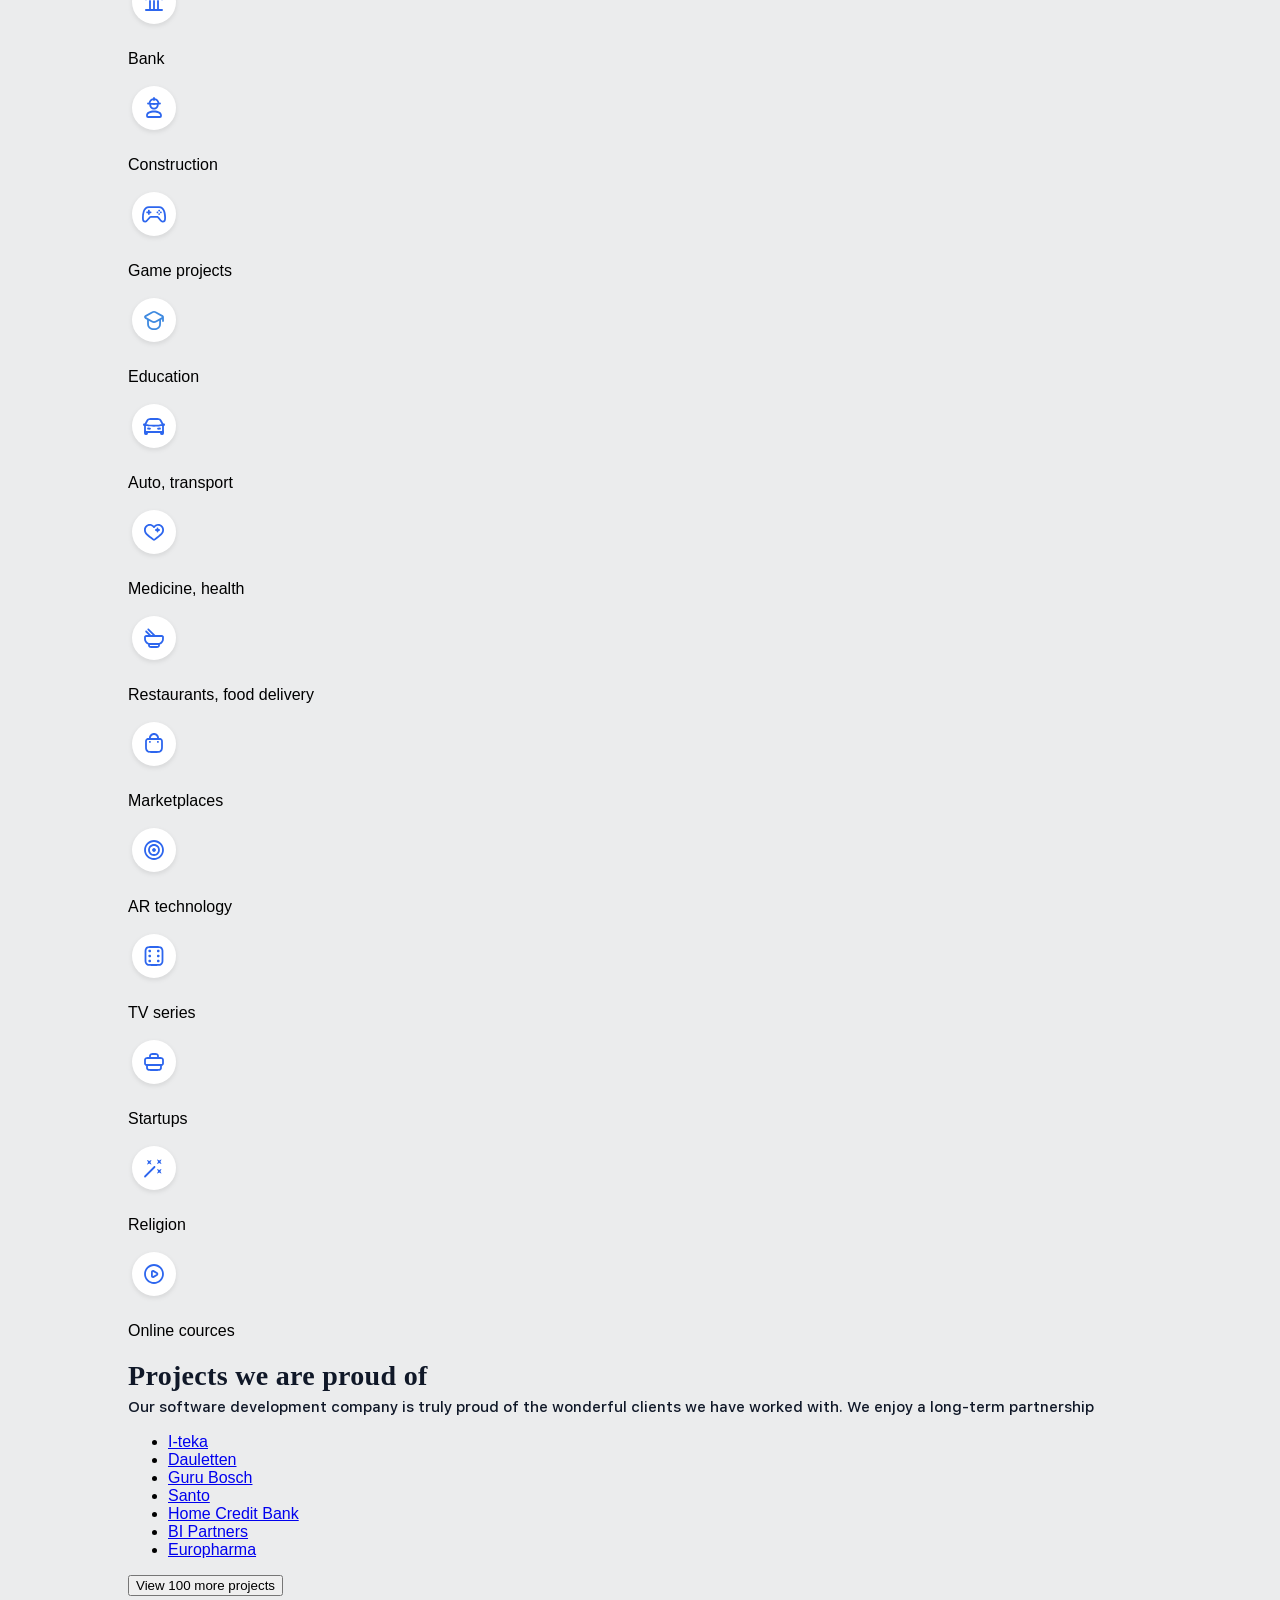
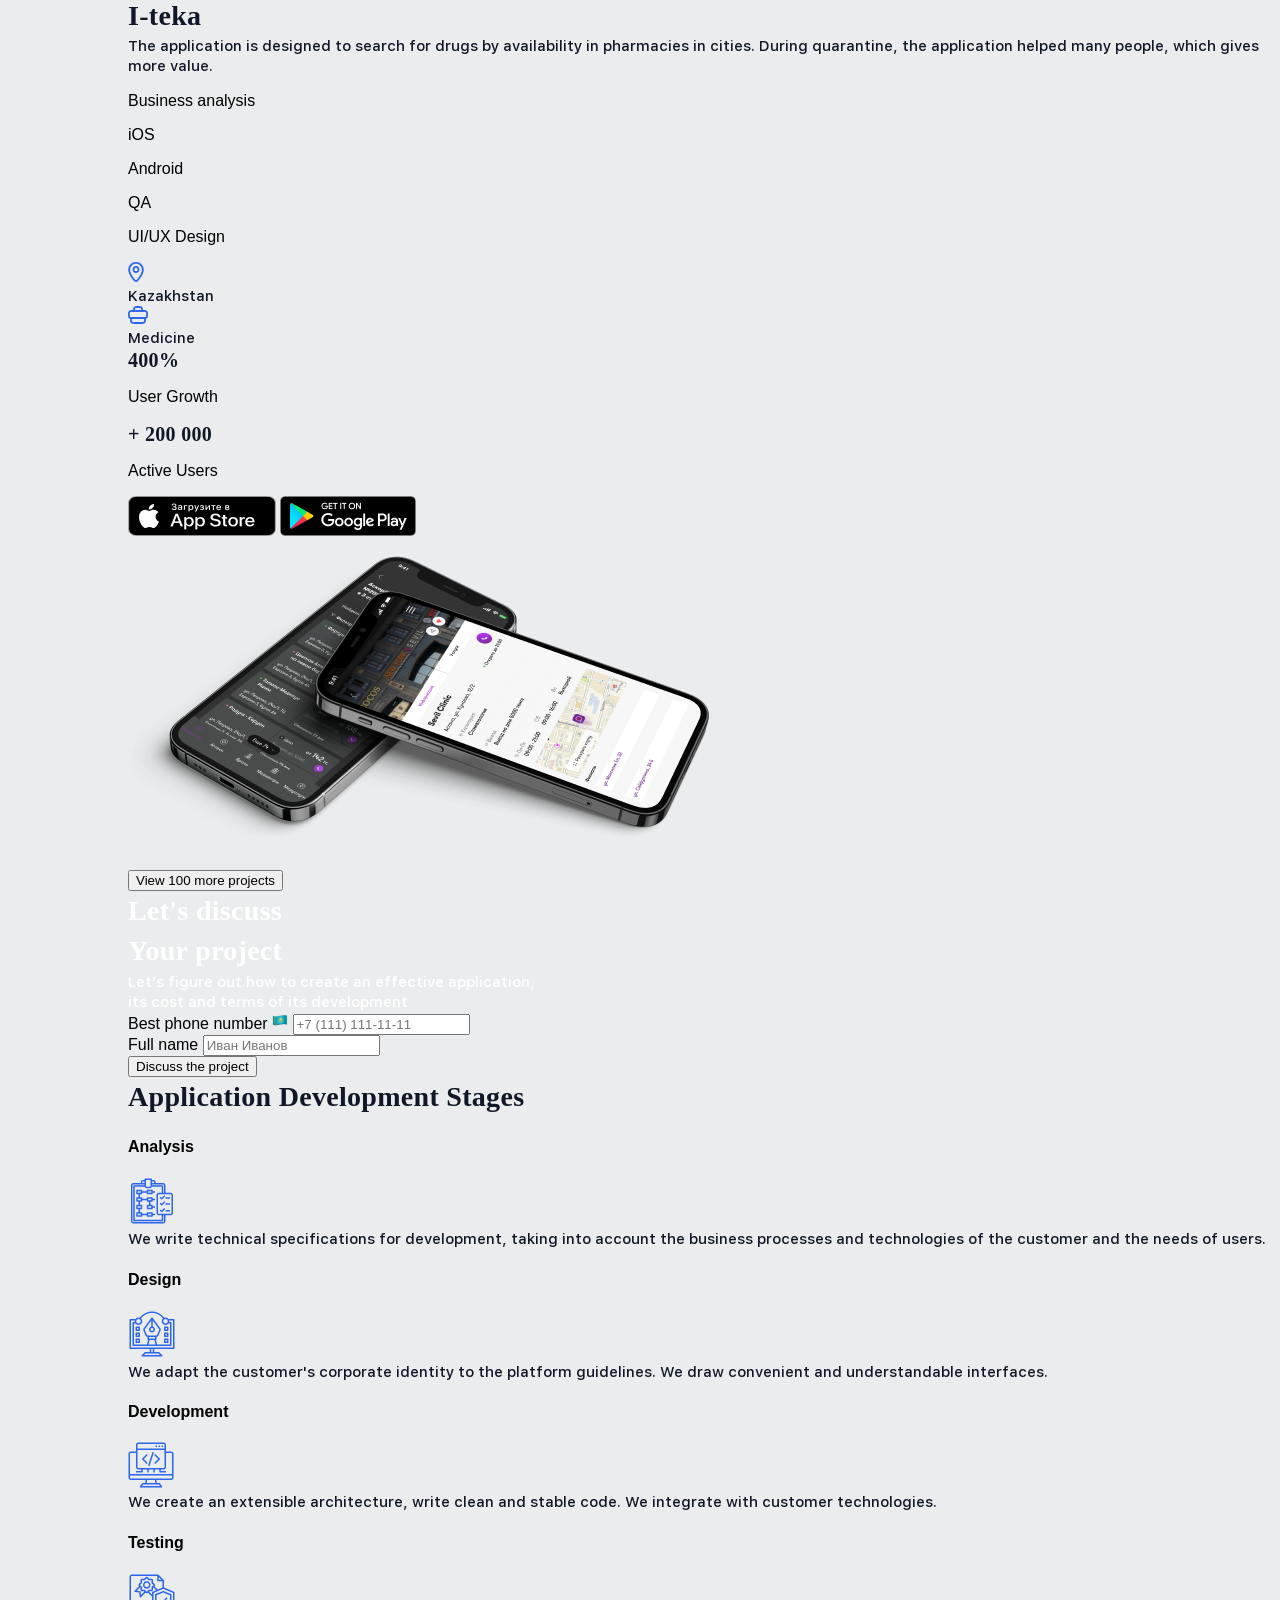
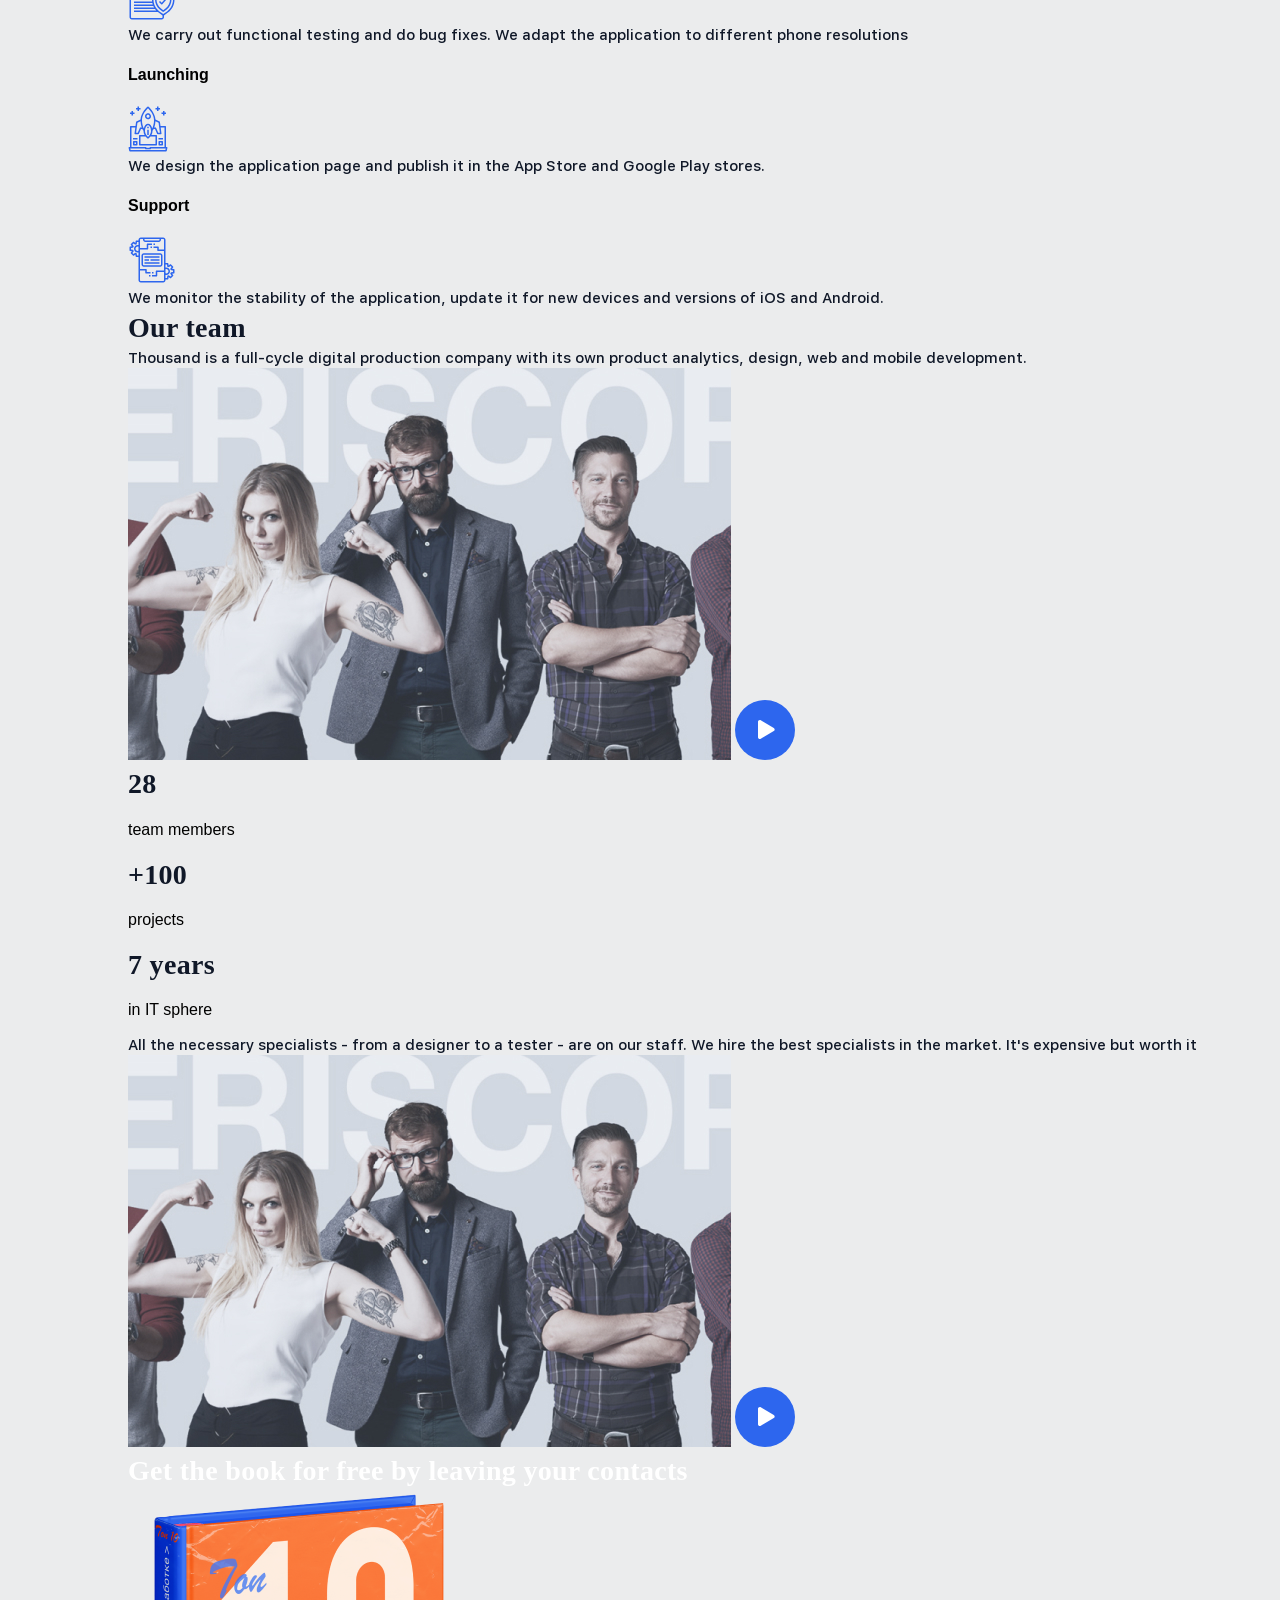
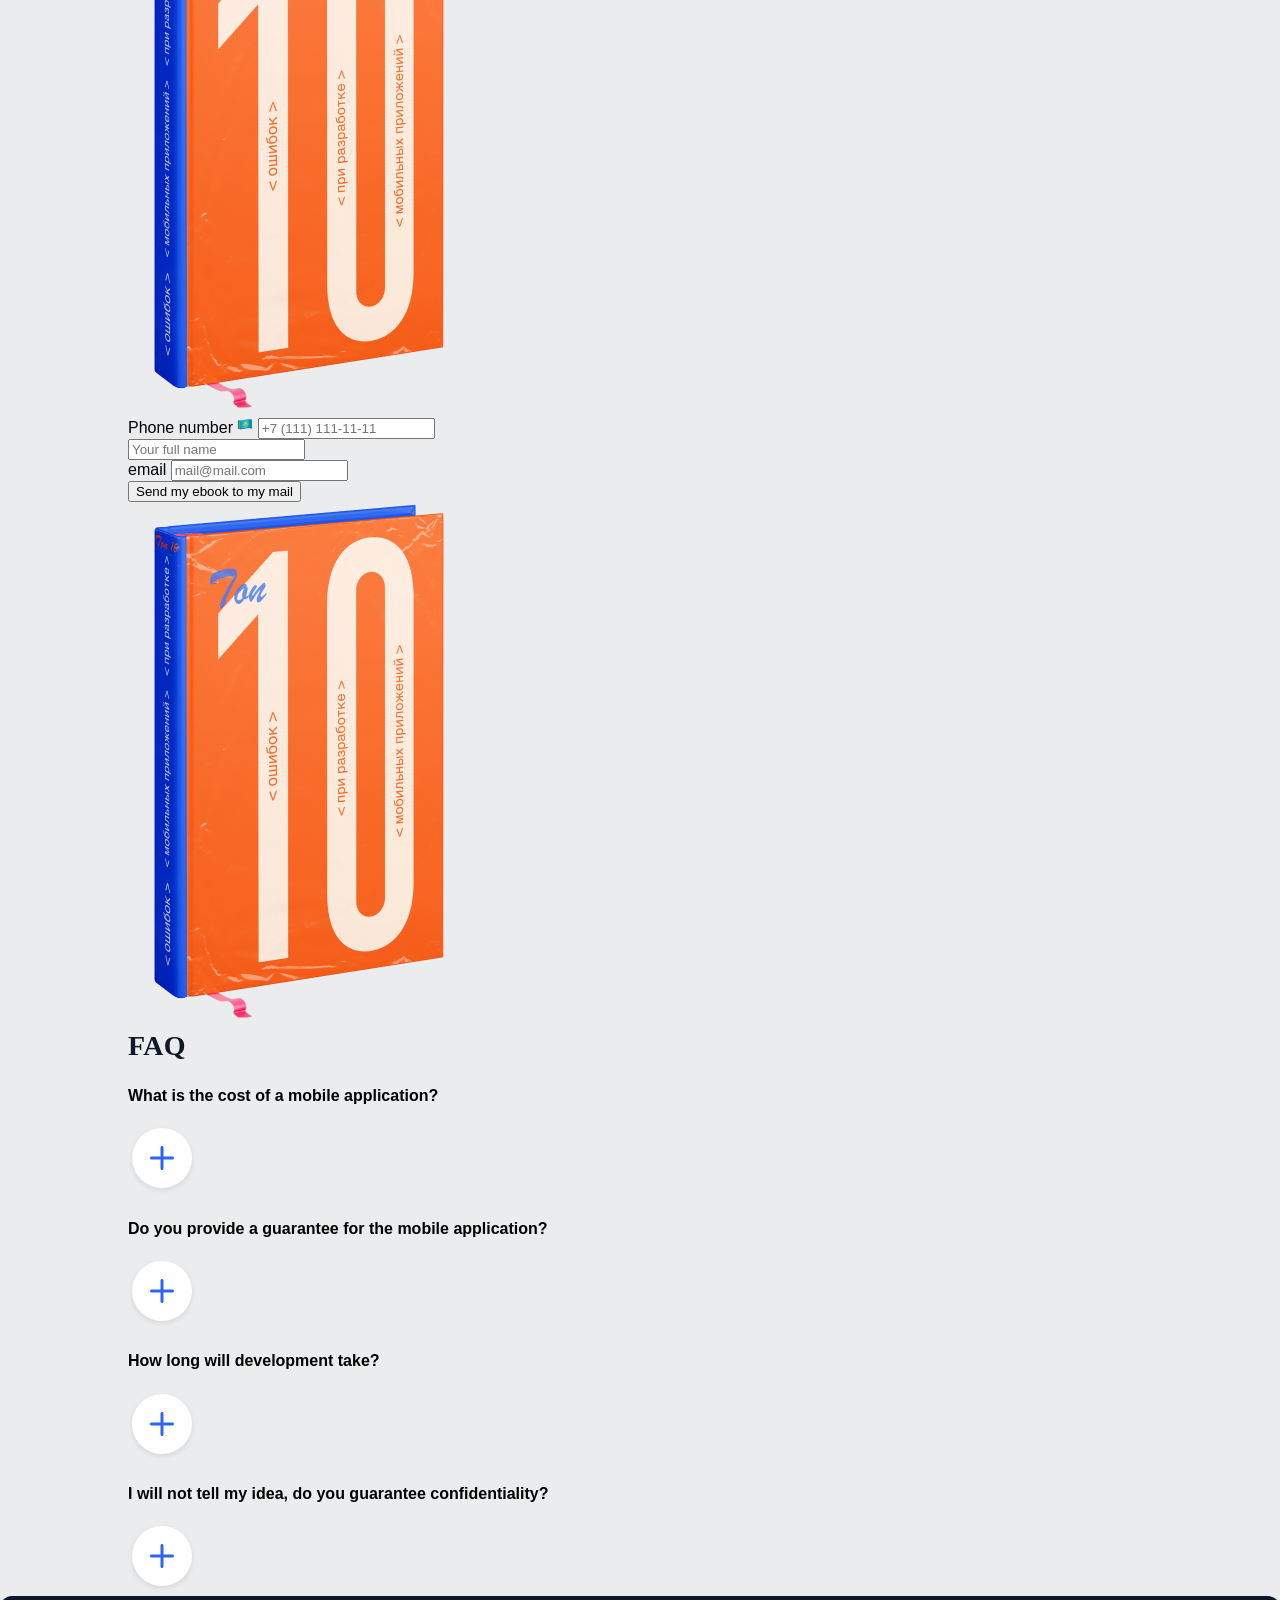
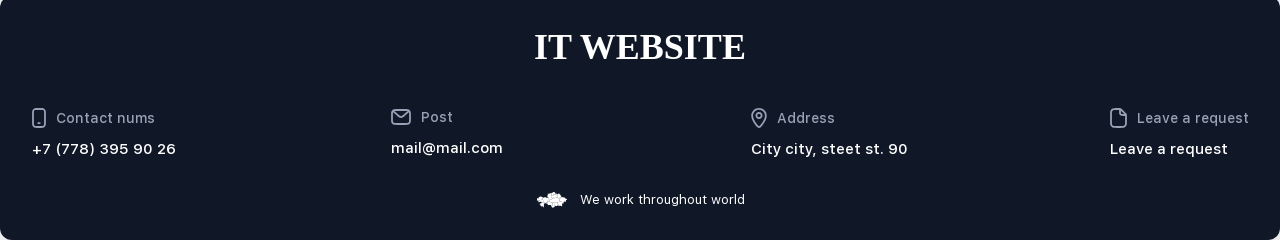
==== commit fe3da4b2: "Add files via upload" ====
--- a/src/index.html
+++ b/src/index.html
@@ -165,7 +165,7 @@
             </div>
           </div>
           <div class="techno__header">
-            <h3 class="subheader__text development__space">Mobile</h3>
+            <h3 class="subheader__text">Mobile</h3>
             <div class="development__tools">
               <p class="tool">Swift</p>
               <p class="tool">Kotlin</p>
@@ -189,14 +189,14 @@
               <img
                 src="/src/assets/icons/arrow.svg"
                 class="development__arrow"
-               />
+              />
             </li>
             <li class="development__item">
               <a href="#">Android development</a>
               <img
                 src="/src/assets/icons/arrow.svg"
                 class="development__arrow"
-               alt=""/>
+              />
             </li>
             <li class="development__item">
               <a href="#">Web development</a>
@@ -234,6 +234,531 @@
               />
             </li>
           </ul>
+        </div>
+      </div>
+    </section>
+
+    <section class="projects">
+      <div class="container">
+        <div class="project__header">
+          <h2 class="header__text">
+            Developed more than
+            <span class="text_color_blue">100</span> projects in
+            <span class="text_color_blue">15</span> industries
+          </h2>
+        </div>
+        <div class="project__list">
+          <article class="project__column">
+            <div class="project__item">
+              <img
+                class="project__image"
+                src="/src/assets/icons/social_media.svg"
+              />
+              <p>Social media</p>
+            </div>
+            <div class="project__item">
+              <img class="project__image" src="/src/assets/icons/fitness.svg" />
+              <p>Fitness and sport</p>
+            </div>
+            <div class="project__item">
+              <img class="project__image" src="/src/assets/icons/bank.svg" />
+              <p>Bank</p>
+            </div>
+            <div class="project__item">
+              <img
+                class="project__image"
+                src="/src/assets/icons/construction.svg"
+              />
+              <p>Construction</p>
+            </div>
+            <div class="project__item">
+              <img
+                class="project__image"
+                src="/src/assets/icons/game_projects.svg"
+              />
+              <p>Game projects</p>
+            </div>
+          </article>
+          <article class="project__column">
+            <div class="project__item">
+              <img
+                class="project__image"
+                src="/src/assets/icons/education.svg"
+              />
+              <p>Education</p>
+            </div>
+            <div class="project__item">
+              <img class="project__image" src="/src/assets/icons/auto.svg" />
+              <p>Auto, transport</p>
+            </div>
+            <div class="project__item">
+              <img
+                class="project__image"
+                src="/src/assets/icons/medicine.svg"
+              />
+              <p>Medicine, health</p>
+            </div>
+            <div class="project__item">
+              <img
+                class="project__image"
+                src="/src/assets/icons/restaurant.svg"
+              />
+              <p>Restaurants, food delivery</p>
+            </div>
+            <div class="project__item">
+              <img
+                class="project__image"
+                src="/src/assets/icons/marketplace.svg"
+              />
+              <p>Marketplaces</p>
+            </div>
+          </article>
+          <article class="project__column last__column">
+            <div class="project__item">
+              <img class="project__image" src="/src/assets/icons/ar.svg" />
+              <p>AR technology</p>
+            </div>
+            <div class="project__item">
+              <img class="project__image" src="/src/assets/icons/tv.svg" />
+              <p>TV series</p>
+            </div>
+            <div class="project__item">
+              <img
+                class="project__image"
+                src="/src/assets/icons/startups.svg"
+              />
+              <p>Startups</p>
+            </div>
+            <div class="project__item">
+              <img
+                class="project__image"
+                src="/src/assets/icons/religion.svg"
+              />
+              <p>Religion</p>
+            </div>
+            <div class="project__item">
+              <img class="project__image" src="/src/assets/icons/online.svg" />
+              <p>Online cources</p>
+            </div>
+          </article>
+        </div>
+      </div>
+    </section>
+
+    <section class="clients">
+      <div class="container">
+        <div class="clients__header">
+          <h2 class="header__text">Projects we are proud of</h2>
+          <p class="default__text">
+            Our software development company is truly proud of the wonderful
+            clients we have worked with. We enjoy a long-term partnership
+          </p>
+        </div>
+        <div class="clients__companies">
+          <ul class="clients__list">
+            <li class="clients__item"><a href="#">I-teka</a></li>
+            <li class="clients__item"><a href="#">Dauletten</a></li>
+            <li class="clients__item"><a href="#">Guru Bosch</a></li>
+            <li class="clients__item"><a href="#">Santo</a></li>
+            <li class="clients__item"><a href="#">Home Credit Bank</a></li>
+            <li class="clients__item"><a href="#">BI Partners</a></li>
+            <li class="clients__item"><a href="#">Europharma</a></li>
+          </ul>
+          <button type="button" class="clients__button1">
+            View 100 more projects
+          </button>
+        </div>
+
+        <div class="iteka">
+          <div class="iteka__description">
+            <div class="iteka__header">
+              <h2 class="header__text">I-teka</h2>
+            </div>
+            <div class="iteka__underheader">
+              <div class="iteka__underdescription">
+                <p class="default__text">
+                  The application is designed to search for drugs by
+                  availability in pharmacies in cities. During quarantine, the
+                  application helped many people, which gives more value.
+                </p>
+              </div>
+              <div class="iteka__list">
+                <div class="iteka__tools">
+                  <p class="tool">Business analysis</p>
+                  <p class="tool">iOS</p>
+                  <p class="tool">Android</p>
+                  <p class="tool">QA</p>
+                  <p class="tool">UI/UX Design</p>
+                </div>
+              </div>
+              <div class="iteka__info">
+                <div class="iteka__category">
+                  <img
+                    class="iteka__icon"
+                    src="/src/assets/icons/IconGeo.svg"
+                    alt="GeoPosition"
+                  />
+                  <p class="iteka__text default__text">Kazakhstan</p>
+                </div>
+                <div class="iteka__category">
+                  <img
+                    class="iteka__icon"
+                    src="/src/assets/icons/IconCase.svg"
+                    alt="SuitCase"
+                  />
+                  <p class="iteka__text default__text">Medicine</p>
+                </div>
+              </div>
+              <div class="iteka__users">
+                <div class="users__growth">
+                  <h3 class="subheader__text">400%</h3>
+                  <p class="form__label">User Growth</p>
+                </div>
+                <div class="users__active">
+                  <h3 class="subheader__text">+ 200 000</h3>
+                  <p class="form__label">Active Users</p>
+                </div>
+              </div>
+              <div class="iteka__stores">
+                <img src="/src/assets/img/AppStore.png" class="clients__app" />
+                <img
+                  src="/src/assets/img/GooglePlay.png"
+                  class="clients__app"
+                />
+              </div>
+            </div>
+          </div>
+          <div class="iteka__image">
+            <img class="aside__image" src="/src/assets/img/i-teka.png" />
+          </div>
+          <div class="clients__button2">
+            <button type="button" class="button2">
+              View 100 more projects
+            </button>
+          </div>
+        </div>
+      </div>
+    </section>
+
+    <section class="contact">
+      <div class="container">
+        <div class="contact__text">
+          <h3 class="header__text text_color_white">
+            Let's discuss<br />Your project
+          </h3>
+          <p class="default__text text_color_white">
+            Let's figure out how to create an effective application,<br />its
+            cost and terms of its development
+          </p>
+        </div>
+        <article class="contact__feedback">
+          <form class="contact__form" action="" method="">
+            <div class="fields">
+              <div class="feedback__field">
+                <label for="contact__phone" class="form__label"
+                  >Best phone number</label
+                >
+                <img
+                  id="feedback__image"
+                  src="/src/assets/img/IconFlag.png"
+                  alt="FlagIcon"
+                />
+                <input
+                  type="tel"
+                  id="contact__phone"
+                  name="contact__phone"
+                  placeholder="+7 (111) 111-11-11"
+                  required
+                />
+              </div>
+
+              <div class="feedback__field">
+                <label for="contact__name" class="form__label">Full name</label>
+                <input
+                  type="text"
+                  id="contact__name"
+                  name="contact__name"
+                  placeholder="Иван Иванов"
+                  required
+                />
+              </div>
+            </div>
+
+            <button type="submit" class="contact__button">
+              Discuss the project
+            </button>
+          </form>
+        </article>
+      </div>
+    </section>
+
+    <section class="development__stages">
+      <div class="container">
+        <div class="development__stages__text">
+          <h3 class="header__text">Application Development Stages</h3>
+        </div>
+        <div class="item__blocks">
+          <article class="item__column">
+            <div class="stage__item">
+              <div class="stage__item__header">
+                <h4 class="stage__header">Analysis</h4>
+                <img class="stage__image" src="/src/assets/icons/planing.svg" />
+              </div>
+              <p class="default__text">
+                We write technical specifications for development, taking into
+                account the business processes and technologies of the customer
+                and the needs of users.
+              </p>
+            </div>
+            <div class="stage__item">
+              <div class="stage__item__header">
+                <h4 class="stage__header">Design</h4>
+                <img
+                  class="stage__image"
+                  src="/src/assets/icons/graphic_design.svg"
+                />
+              </div>
+              <p class="default__text">
+                We adapt the customer's corporate identity to the platform
+                guidelines. We draw convenient and understandable interfaces.
+              </p>
+            </div>
+            <div class="stage__item">
+              <div class="stage__item__header">
+                <h4 class="stage__header">Development</h4>
+                <img
+                  class="stage__image"
+                  src="/src/assets/icons/computer_coding.svg"
+                />
+              </div>
+              <p class="default__text">
+                We create an extensible architecture, write clean and stable
+                code. We integrate with customer technologies.
+              </p>
+            </div>
+          </article>
+          <article class="item__column">
+            <div class="stage__item">
+              <div class="stage__item__header">
+                <h4 class="stage__header">Testing</h4>
+                <img
+                  class="stage__image"
+                  src="/src/assets/icons/security.svg"
+                />
+              </div>
+              <p class="default__text">
+                We carry out functional testing and do bug fixes. We adapt the
+                application to different phone resolutions
+              </p>
+            </div>
+            <div class="stage__item">
+              <div class="stage__item__header">
+                <h4 class="stage__header">Launching</h4>
+                <img class="stage__image" src="/src/assets/icons/hosting.svg" />
+              </div>
+              <p class="default__text">
+                We design the application page and publish it in the App Store
+                and Google Play stores.
+              </p>
+            </div>
+            <div class="stage__item">
+              <div class="stage__item__header">
+                <h4 class="stage__header">Support</h4>
+                <img
+                  class="stage__image"
+                  src="/src/assets/icons/application.svg"
+                />
+              </div>
+              <p class="default__text">
+                We monitor the stability of the application, update it for new
+                devices and versions of iOS and Android.
+              </p>
+            </div>
+          </article>
+        </div>
+      </div>
+    </section>
+
+    <section class="company__about">
+      <div class="container">
+        <div class="company__text">
+          <h3 class="header__text">Our team</h3>
+          <p class="default__text first__paragraph">
+            Thousand is a full-cycle digital production company with its own
+            product analytics, design, web and mobile development.
+          </p>
+          <div class="company__video2">
+            <img
+              class="video__window"
+              src="/src/assets/img/future_video.jpg"
+              alt="future_video"
+            />
+            <img
+              class="video__button"
+              src="/src/assets/icons/PlayButton.svg"
+              alt="play_video"
+            />
+          </div>
+          <div class="company__stats">
+            <div class="stats">
+              <h3 class="header__text">28</h3>
+              <p class="form__label">team members</p>
+            </div>
+            <div class="stats">
+              <h3 class="header__text">+100</h3>
+              <p class="form__label">projects</p>
+            </div>
+            <div class="stats">
+              <h3 class="header__text">7 years</h3>
+              <p class="form__label">in IT sphere</p>
+            </div>
+          </div>
+          <p class="default__text">
+            All the necessary specialists - from a designer to a tester - are on
+            our staff. We hire the best specialists in the market. It's
+            expensive but worth it
+          </p>
+        </div>
+        <div class="company__video1">
+          <img
+            class="video__window"
+            src="/src/assets/img/future_video.jpg"
+            alt="future_video"
+          />
+          <img
+            class="video__button"
+            src="/src/assets/icons/PlayButton.svg"
+            alt="play_video"
+          />
+        </div>
+      </div>
+    </section>
+
+    <section class="book__advert">
+      <div class="container">
+        <div class="book__info">
+          <div class="book__advert__text">
+            <h3 class="header__text text_color_white">
+              Get the book for free by leaving your contacts
+            </h3>
+          </div>
+          <div class="book__image2">
+            <img
+              class="book__example"
+              src="/src/assets/img/Book.png"
+              alt="book"
+            />
+          </div>
+          <article class="book__advert__form">
+            <form class="book__form" action="" method="">
+              <div class="book__fields">
+                <div class="book__field">
+                  <div class="book__phone__field">
+                    <label for="book__phone" class="form__label">
+                      Phone number
+                    </label>
+                    <img
+                      id="book__image"
+                      src="/src/assets/img/IconFlag.png"
+                      alt="FlagIcon"
+                    />
+                    <input
+                      type="tel"
+                      id="book__phone"
+                      name="book__phone"
+                      placeholder="+7 (111) 111-11-11"
+                      required
+                    />
+                  </div>
+
+                  <div class="book__name__field">
+                    <input
+                      type="text"
+                      id="book__name"
+                      class="book__form-name"
+                      name="book__name"
+                      placeholder="Your full name"
+                      required
+                    />
+                  </div>
+                </div>
+
+                <div class="book__email__field">
+                  <label for="book__email" class="form__label">email</label>
+                  <input
+                    type="email"
+                    id="book__email"
+                    name="book__email"
+                    placeholder="mail@mail.com"
+                    required
+                  />
+                </div>
+
+                <button type="submit" class="book__button">
+                  Send my ebook to my mail
+                </button>
+              </div>
+            </form>
+          </article>
+        </div>
+        <div class="book__image1">
+          <img
+            class="book__example"
+            src="/src/assets/img/Book.png"
+            alt="book"
+          />
+        </div>
+      </div>
+    </section>
+
+    <section class="faq">
+      <div class="container">
+        <div class="faq__text">
+          <h3 class="header__text">FAQ</h3>
+        </div>
+        <div class="faq__questions">
+          <article class="question__column">
+            <div class="question">
+              <h4 class="stage__header">
+                What is the cost of a mobile application?
+              </h4>
+              <img
+                class="faq__image"
+                src="/src/assets/icons/IconPlus.svg"
+                alt="open_block"
+              />
+            </div>
+            <div class="question border__bottom1">
+              <h4 class="stage__header">
+                Do you provide a guarantee for the mobile application?
+              </h4>
+              <img
+                class="faq__image"
+                src="/src/assets/icons/IconPlus.svg"
+                alt="open_block"
+              />
+            </div>
+          </article>
+          <article class="question__column">
+            <div class="question">
+              <h4 class="stage__header">How long will development take?</h4>
+              <img
+                class="faq__image"
+                src="/src/assets/icons/IconPlus.svg"
+                alt="open_block"
+              />
+            </div>
+            <div class="question border__bottom2">
+              <h4 class="stage__header">
+                I will not tell my idea, do you guarantee confidentiality?
+              </h4>
+              <img
+                class="faq__image"
+                src="/src/assets/icons/IconPlus.svg"
+                alt="open_block"
+              />
+            </div>
+          </article>
         </div>
       </div>
     </section>
--- a/src/assets/styles/style.css
+++ b/src/assets/styles/style.css
@@ -1,31 +1,118 @@
-@import "./global.css";
-@import "./fonts.css";
-@import "./utils.css";
+@charset "UTF-8";
+html {
+  font-family: "Inter", sans-serif;
+  font-weight: 400;
+}
+
+*,
+*:before,
+*:after {
+  box-sizing: border-box;
+}
+
+@font-face {
+  font-family: "Inter";
+  src: local("Inter"), local("Inter-Bold"), local("Inter Bold"), url("/static/fonts/Inter-Bold.ttf") format("truetype"), url("/static/fonts/Inter-Bold.woff2") format("woff");
+  font-weight: 700;
+}
+@font-face {
+  font-family: "Inter";
+  src: local("Inter"), local("Inter-Medium"), local("Inter Medium"), url("/static/fonts/Inter-Medium.ttf") format("truetype"), url("/static/fonts/Inter-Medium.woff2") format("woff");
+  font-weight: 500;
+}
+@font-face {
+  font-family: "Inter";
+  src: local("Inter"), local("Inter-Regular"), local("Inter Regular"), url("/static/fonts/Inter-Regular.ttf") format("truetype"), url("/static/fonts/Inter-Regular.woff2") format("woff");
+  font-weight: 400;
+}
+@font-face {
+  font-family: "Inter";
+  src: local("Inter"), local("Inter-Regular"), local("Inter Regular"), url("/static/fonts/Inter-Regular.ttf") format("truetype"), url("/static/fonts/Inter-Regular.woff2") format("woff");
+  font-weight: 400;
+}
+@font-face {
+  font-family: "SFProText";
+  src: local("SFProText"), local("SFProText-Medium"), local("SFProText Medium"), url("/static/fonts/SFProText-Medium.ttf") format("truetype");
+  /*url("/static/fonts/Inter-Regular.woff2") format("woff");*/
+  font-weight: 500;
+}
+@font-face {
+  font-family: "SFProText";
+  src: local("SFProText"), local("SFProText-Regular"), local("SFProText Regular"), url("/static/fonts/SFProText-Regular.ttf") format("truetype");
+  /*url("/static/fonts/Inter-Regular.woff2") format("woff");*/
+  font-weight: 400;
+}
+@font-face {
+  font-family: "SFProText";
+  src: local("SFProText"), local("SFProText-Semibold"), local("SFProText Semibold"), url("/static/fonts/SFProText-Semibold.ttf") format("truetype");
+  /*url("/static/fonts/Inter-Regular.woff2") format("woff");*/
+  font-weight: 600;
+}
+body .bold {
+  font-family: "Inter", sans-serif;
+  font-weight: 700;
+}
+body .medium {
+  font-family: "Inter", sans-serif;
+  font-weight: 500;
+}
 
 @media (max-width: 767px) {
   body {
     margin: 0;
-    display: flex;
-    flex-direction: column;
-    align-items: center;
-    padding: 24px 0 0;
+    padding: 0;
+    display: flex;
+    flex-direction: column;
+    align-items: center;
+    padding-top: 24px;
     width: 100%;
     background-color: rgb(235, 236, 237);
   }
-
-  .container {
+  body .container {
     width: 100%;
     height: 100%;
-    padding: 40px 30px;
-    justify-content: center;
-    align-items: center;
     overflow: hidden;
   }
-
-  .header {
+  body .header__text {
+    margin: 0;
+    padding: 0;
+    font-size: 28px;
+    font-weight: 700;
+    line-height: 144%;
+    letter-spacing: 0.3px;
+    text-align: left;
+    font-family: Inter;
+    color: rgb(16, 24, 40);
+  }
+  body .default__text {
+    font-family: SFProText;
+    font-size: 15px;
+    font-weight: 500;
+    line-height: 20px;
+    text-align: left;
+    color: rgb(16, 24, 40);
+    margin: 0;
+  }
+  body .subheader__text {
+    font-family: Inter;
+    font-size: 20px;
+    font-weight: 700;
+    line-height: 24px;
+    letter-spacing: 0.3px;
+    text-align: left;
+    color: rgb(16, 24, 40);
+    margin: 0;
+  }
+  body .text_color_blue {
+    color: #2d66ee;
+  }
+  body .text_color_white {
+    color: white;
+  }
+  body .header {
     margin: 0;
     background-color: white;
-    box-shadow: 0 2px 4px rgba(0, 0, 0, 0.08);
+    box-shadow: 0px 2px 4px rgba(0, 0, 0, 0.08);
     padding: 16px;
     height: 90px;
     width: 99%;
@@ -35,8 +122,7 @@
     display: flex;
     align-items: center;
   }
-
-  .burger {
+  body .header .burger {
     position: absolute;
     display: flex;
     justify-content: flex-start;
@@ -45,17 +131,14 @@
     height: 20px;
     margin-left: 0;
   }
-
-  .burger__menu {
+  body .header .burger .burger__menu {
     display: block;
     z-index: 4;
     background-color: #2d66ee;
     width: 40px;
     height: 4px;
   }
-
-  .burger__menu::before,
-  .burger__menu::after {
+  body .header .burger .burger__menu:before, body .header .burger .burger__menu:after {
     content: "";
     position: absolute;
     display: block;
@@ -63,16 +146,13 @@
     height: 4px;
     background-color: #2d66ee;
   }
-
-  .burger__menu::before {
+  body .header .burger .burger__menu:before {
     margin-top: 8px;
   }
-
-  .burger__menu::after {
+  body .header .burger .burger__menu:after {
     margin-top: -8px;
   }
-
-  .logo {
+  body .header .logo {
     width: 100%;
     font-family: Inter;
     font-style: normal;
@@ -81,29 +161,22 @@
     text-decoration: none;
     text-align: center;
   }
-
-  .text_color_blue {
-    color: #2d66ee;
-  }
-
-  .header__menu {
+  body .header__menu {
     display: none;
   }
-
-  .header__contacts {
+  body .header__contacts {
     display: none;
   }
-
-  .main {
+  body .main {
     width: 100%;
     height: auto;
     background-color: rgb(235, 236, 237);
     display: flex;
     justify-content: center;
   }
-
-  .main .container {
-    padding-right: 0;
+  body .main .container {
+    padding-left: 40px;
+    padding-right: 10px;
     padding-bottom: 0;
     padding-top: 70px;
     min-height: 1000px;
@@ -113,8 +186,7 @@
     justify-content: space-between;
     align-items: center;
   }
-
-  .main__description {
+  body .main .container .main__description {
     width: 100%;
     height: auto;
     min-height: 150px;
@@ -125,30 +197,7 @@
     padding-right: 30px;
     max-width: 600px;
   }
-
-  .header__text {
-    margin: 0;
-    padding: 0;
-    font-size: 28px;
-    font-weight: 700;
-    line-height: 144%;
-    letter-spacing: 0.3px;
-    text-align: left;
-    font-family: Inter;
-    color: rgba(16, 24, 40, 1);
-  }
-
-  .default__text {
-    font-family: SFProText;
-    font-size: 15px;
-    font-weight: 500;
-    line-height: 20px;
-    text-align: left;
-    color: rgba(16, 24, 40, 1);
-    margin: 0;
-  }
-
-  .main__feedback {
+  body .main .container .main__feedback {
     position: absolute;
     margin-top: 650px;
     z-index: 2;
@@ -163,22 +212,9 @@
     background-color: white;
     order: 3;
     border-radius: 12px;
-    box-shadow: 0 0 2px rgba(0, 0, 0, 0.08),
-      0 0 24px rgba(0, 0, 0, 0.16);
-  }
-
-  .subheader__text {
-    font-family: Inter;
-    font-size: 20px;
-    font-weight: 700;
-    line-height: 24px;
-    letter-spacing: 0.3px;
-    text-align: left;
-    color: rgba(16, 24, 40, 1);
-    margin: 0;
-  }
-
-  .feedback__form {
+    box-shadow: 0px 0px 2px rgba(0, 0, 0, 0.08), 0px 0px 24px rgba(0, 0, 0, 0.16);
+  }
+  body .main .container .main__feedback .feedback__form {
     display: flex;
     flex-direction: column;
     justify-content: space-between;
@@ -186,64 +222,58 @@
     width: 100%;
     height: 215px;
   }
-
-  .feedback__field {
-    display: flex;
-    flex-direction: column;
-    width: 100%;
-    height: auto;
-  }
-
-  .form__label {
-    color: rgba(102, 112, 133, 1);
+  body .main .container .main__feedback .feedback__form .feedback__field {
+    display: flex;
+    flex-direction: column;
+    width: 100%;
+    height: auto;
+  }
+  body .main .container .main__feedback .feedback__form .feedback__field .form__label {
+    color: rgb(102, 112, 133);
     font-family: SFProText;
     font-size: 13px;
     font-weight: 500;
     line-height: 16px;
     text-align: left;
   }
-
-  #feedback__phone {
+  body .main .container .main__feedback .feedback__form .feedback__field #feedback__phone {
     padding-left: 22px;
     width: 80%;
     min-width: 175px;
     height: 30px;
     border: none;
-    border-bottom: 1px solid rgba(208, 213, 221, 1);
+    border-bottom: 1px solid rgb(208, 213, 221);
     font-family: SFProText;
     font-size: 17px;
     font-weight: 400;
     line-height: 22px;
     letter-spacing: -0.4px;
     text-align: left;
-    color: rgba(16, 24, 40, 1);
-  }
-
-  #feedback__name {
+    color: rgb(16, 24, 40);
+  }
+  body .main .container .main__feedback .feedback__form .feedback__field #feedback__name {
     min-width: 175px;
     width: 80%;
     height: 30px;
     border: none;
     margin-left: -2px;
     padding-left: 2px;
-    border-bottom: 1px solid rgba(208, 213, 221, 1);
+    border-bottom: 1px solid rgb(208, 213, 221);
     font-family: SFProText;
     font-size: 17px;
     font-weight: 400;
     line-height: 22px;
     letter-spacing: -0.4px;
     text-align: left;
-    color: rgba(16, 24, 40, 1);
-  }
-
-  #feedback_image {
+    color: rgb(16, 24, 40);
+  }
+  body .main .container .main__feedback .feedback__form .feedback__field #feedback_image {
     position: absolute;
     margin-top: 6px;
     width: 20px;
     height: 20px;
   }
-
-  .feedback__button {
+  body .main .container .main__feedback .feedback__form .feedback__button {
     width: 165px;
     height: 40px;
     border: none;
@@ -257,20 +287,17 @@
     font-size: 14px;
     font-weight: 700;
   }
-
-  .feedback__button:hover {
+  body .main .container .main__feedback .feedback__form .feedback__button:hover {
     background-color: #0f52ee;
   }
-
-  .main__background__image {
+  body .main .container .main__background__image {
     padding: 0;
     height: 867px;
     margin-top: 20px;
     margin-left: 50%;
     order: 2;
   }
-
-  .main__background {
+  body .main .container .main__background__image .main__background {
     padding-left: 70px;
     padding-right: 70px;
     width: 440px;
@@ -279,29 +306,25 @@
     justify-content: space-between;
     transform: rotate(-12deg);
   }
-
-  .background__image {
+  body .main .container .main__background__image .main__background .background__image {
     margin-bottom: 20px;
     width: 137px;
     height: auto;
     border-radius: 24px;
   }
-
-  .main__image {
+  body .main .container .main__background__image .main__background .background__image .main__image {
     width: 146px;
-    box-shadow: 0px 0px 96px 0px rgba(0, 0, 0, 0.24),
-      0px 0px 2px 0px rgba(0, 0, 0, 0.16);
-  }
-
-  .development {
+    box-shadow: 0px 0px 96px 0px rgba(0, 0, 0, 0.24), 0px 0px 2px 0px rgba(0, 0, 0, 0.16);
+  }
+  body .development {
     width: 100%;
     height: auto;
     background-color: white;
     display: flex;
     justify-content: center;
   }
-
-  .development .container {
+  body .development .container {
+    padding: 40px 30px;
     display: flex;
     flex-direction: column;
     justify-content: space-between;
@@ -309,8 +332,7 @@
     gap: 32px;
     max-width: 600px;
   }
-
-  .development__technologies {
+  body .development .container .development__technologies {
     width: 100%;
     height: auto;
     gap: 32px;
@@ -319,16 +341,14 @@
     justify-content: space-between;
     align-items: flex-start;
   }
-
-  .techno__header {
+  body .development .container .development__technologies .techno__header {
     display: flex;
     height: auto;
     flex-direction: column;
     justify-content: space-between;
     gap: 16px;
   }
-
-  .development__tools {
+  body .development .container .development__technologies .techno__header .development__tools {
     margin: 0;
     padding: 0;
     width: 100%;
@@ -338,24 +358,20 @@
     justify-content: flex-start;
     align-items: center;
   }
-
-  .tool {
+  body .development .container .development__technologies .techno__header .development__tools .tool {
     font-family: SFProText;
     font-size: 14px;
     font-weight: 500;
     line-height: 1.1px;
   }
-
-  .tool:after {
-    content: " /\00A0";
+  body .development .container .development__technologies .techno__header .development__tools .tool:after {
+    content: " / ";
     color: #2d66ee;
   }
-
-  .tool:last-child:after {
+  body .development .container .development__technologies .techno__header .development__tools .tool:last-child:after {
     content: "";
   }
-
-  .development__categories {
+  body .development .container .development__categories {
     width: 233px;
     height: 340px;
     display: flex;
@@ -363,53 +379,40 @@
     align-items: flex-start;
     justify-content: space-between;
   }
-
-  .development__arrow {
+  body .development .container .development__categories .development__list {
+    list-style-type: none;
+    padding: 0;
+  }
+  body .development .container .development__categories .development__list .development__arrow {
     margin-left: 10px;
   }
-
-  .development__list {
-    list-style-type: none;
-    padding: 0;
-  }
-
-  .development__item {
+  body .development .container .development__categories .development__list .development__item {
     display: flex;
     align-items: center;
     justify-content: flex-start;
     height: 48px;
   }
-
-  .development__item a {
+  body .development .container .development__categories .development__list .development__item a {
     font-family: SFProText;
     font-size: 20px;
     color: black;
     text-decoration: none;
   }
-
-  .development__item a:hover {
+  body .development .container .development__categories .development__list .development__item a:hover {
     color: black;
     font-weight: 600;
     text-decoration: none;
     border-bottom: 1px solid #2d66ee;
   }
-
-  .text_color_white {
-    color: white;
-  }
-
-  .footer {
+  body .footer {
     width: 100%;
     height: auto;
     background-color: white;
   }
-
-  .footer .container {
-    margin: 0;
-    padding: 0;
-  }
-
-  .footer__block {
+  body .footer .container {
+    margin: 0;
+  }
+  body .footer .container .footer__block {
     display: flex;
     flex-direction: column;
     align-items: center;
@@ -421,8 +424,7 @@
     padding-bottom: 32px;
     width: 100%;
   }
-
-  .footer__logo {
+  body .footer .container .footer__block .footer__logo {
     margin-top: 10px;
     padding: 0;
     width: 217px;
@@ -434,8 +436,7 @@
     text-align: center;
     text-decoration: none;
   }
-
-  .footer__main {
+  body .footer .container .footer__block .footer__main {
     display: flex;
     flex-wrap: wrap;
     flex-direction: column;
@@ -446,8 +447,7 @@
     height: 142px;
     padding-left: 10px;
   }
-
-  .footer__item {
+  body .footer .container .footer__block .footer__main .footer__item {
     display: flex;
     flex-direction: column;
     justify-content: space-around;
@@ -458,18 +458,15 @@
     height: 54px;
     gap: 8px;
   }
-
-  .footer__item__header {
+  body .footer .container .footer__block .footer__main .footer__item .footer__item__header {
     display: flex;
     align-items: center;
     justify-content: center;
   }
-
-  .icon__grayscale {
+  body .footer .container .footer__block .footer__main .footer__item .icon__grayscale {
     filter: grayscale(90%) brightness(160%);
   }
-
-  .footer__text {
+  body .footer .container .footer__block .footer__main .footer__item .footer__text {
     font-family: SFProText;
     font-size: 14px;
     font-weight: 500;
@@ -478,17 +475,15 @@
     margin-left: 10px;
     margin-top: 0;
     margin-bottom: 0;
-    color: rgba(152, 162, 179, 1);
-  }
-
-  .footer__bottom {
+    color: rgb(152, 162, 179);
+  }
+  body .footer .container .footer__block .footer__bottom {
     display: flex;
     justify-content: center;
     align-items: center;
     gap: 12px;
   }
-
-  .footer__bottom p {
+  body .footer .container .footer__block .footer__bottom p {
     font-family: SFProText;
     font-size: 13px;
     font-weight: 400;
@@ -496,7 +491,6 @@
     text-align: left;
   }
 }
-
 @media (min-width: 768px) and (max-width: 1439px) {
   body {
     margin: 0;
@@ -505,19 +499,53 @@
     width: 100%;
     background-color: rgb(235, 236, 237);
   }
-
-  .container {
+  body .container {
     padding-left: 10%;
     width: 100%;
     height: 100%;
     max-width: 1420px;
   }
-
-  .header {
+  body .header__text {
+    font-size: 28px;
+    font-weight: 700;
+    line-height: 144%;
+    margin: 0;
+    padding: 0;
+    letter-spacing: 0.3px;
+    text-align: left;
+    font-family: Inter;
+    color: rgb(16, 24, 40);
+  }
+  body .default__text {
+    font-family: SFProText;
+    font-size: 15px;
+    font-weight: 500;
+    line-height: 20px;
+    text-align: left;
+    color: rgb(16, 24, 40);
+    margin: 0;
+  }
+  body .subheader__text {
+    font-family: Inter;
+    font-size: 20px;
+    font-weight: 700;
+    line-height: 24px;
+    letter-spacing: 0.3px;
+    text-align: left;
+    color: rgb(16, 24, 40);
+    margin: 0;
+  }
+  body .text_color_blue {
+    color: #2d66ee;
+  }
+  body .text_color_white {
+    color: white;
+  }
+  body .header {
     margin: 0;
     position: absolute;
     background-color: white;
-    box-shadow: 0 2px 4px rgba(0, 0, 0, 0.08);
+    box-shadow: 0px 2px 4px rgba(0, 0, 0, 0.08);
     padding: 16px;
     height: 90px;
     width: 100%;
@@ -528,8 +556,7 @@
     align-items: center;
     justify-content: space-between;
   }
-
-  .burger {
+  body .header .burger {
     display: flex;
     justify-content: flex-start;
     align-items: center;
@@ -537,17 +564,14 @@
     width: 200px;
     height: 40px;
   }
-
-  .burger__menu {
+  body .header .burger .burger__menu {
     display: block;
     z-index: 4;
     background-color: #2d66ee;
     width: 59px;
     height: 8px;
   }
-
-  .burger__menu::before,
-  .burger__menu::after {
+  body .header .burger .burger__menu:before, body .header .burger .burger__menu:after {
     content: "";
     position: absolute;
     display: block;
@@ -555,16 +579,13 @@
     height: 8px;
     background-color: #2d66ee;
   }
-
-  .burger__menu::before {
+  body .header .burger .burger__menu:before {
     margin-top: 16px;
   }
-
-  .burger__menu::after {
+  body .header .burger .burger__menu:after {
     margin-top: -16px;
   }
-
-  .logo {
+  body .header .logo {
     min-width: 120px;
     font-family: Inter;
     font-style: normal;
@@ -572,27 +593,19 @@
     font-weight: 700;
     text-decoration: none;
   }
-
-  .text_color_blue {
-    color: #2d66ee;
-  }
-
-  .header__menu {
+  body .header .header__menu {
     display: none;
   }
-
-  .header__contacts {
+  body .header .header__contacts {
     width: 200px;
     display: flex;
     align-items: center;
     justify-content: flex-end;
   }
-
-  .contacts__phone {
+  body .header .header__contacts .contacts__phone {
     display: none;
   }
-
-  .contacts__email {
+  body .header .header__contacts .contacts__email {
     display: flex;
     align-items: center;
     justify-content: flex-end;
@@ -600,22 +613,19 @@
     width: 100%;
     max-width: 170px;
   }
-
-  .image__email {
+  body .header .header__contacts .contacts__email .image__email {
     height: 14px;
     width: 18px;
     margin-right: 2%;
   }
-
-  .contacts__info {
+  body .header .header__contacts .contacts__email .contacts__info {
     font-family: SFProText;
     font-size: 14px;
     font-weight: 500;
     padding: 0;
     margin: 0;
   }
-
-  .main {
+  body .main {
     margin: 0;
     padding: 0;
     width: 100%;
@@ -625,53 +635,26 @@
     align-items: center;
     background-color: rgb(235, 236, 237);
   }
-
-  .main .container {
+  body .main .container {
     padding-top: 108px;
     height: auto;
   }
-
-  .main__description {
+  body .main .container .main__description {
     width: 383px;
     height: 204px;
     display: flex;
     flex-direction: column;
     justify-content: space-between;
   }
-
-  .header__text {
-    font-size: 28px;
-    font-weight: 700;
-    line-height: 144%;
-    margin: 0;
-    padding: 0;
-    letter-spacing: 0.3px;
-    text-align: left;
-    font-family: Inter;
-    color: rgba(16, 24, 40, 1);
-  }
-
-  .main .header__text {
+  body .main .container .main__description .header__text {
     width: 383px;
     height: 120px;
   }
-
-  .main .default__text {
+  body .main .container .main__description .default__text {
     width: 383px;
     height: 60px;
   }
-
-  .default__text {
-    font-family: SFProText;
-    font-size: 15px;
-    font-weight: 500;
-    line-height: 20px;
-    text-align: left;
-    color: rgba(16, 24, 40, 1);
-    margin: 0;
-  }
-
-  .main__feedback {
+  body .main .container .main__feedback {
     z-index: 2;
     display: flex;
     flex-direction: column;
@@ -682,22 +665,9 @@
     padding: 24px;
     background-color: white;
     border-radius: 12px;
-    box-shadow: 0px 0px 2px rgba(0, 0, 0, 0.08),
-      0px 0px 24px rgba(0, 0, 0, 0.16);
-  }
-
-  .subheader__text {
-    font-family: Inter;
-    font-size: 20px;
-    font-weight: 700;
-    line-height: 24px;
-    letter-spacing: 0.3px;
-    text-align: left;
-    color: rgba(16, 24, 40, 1);
-    margin: 0;
-  }
-
-  .feedback__form {
+    box-shadow: 0px 0px 2px rgba(0, 0, 0, 0.08), 0px 0px 24px rgba(0, 0, 0, 0.16);
+  }
+  body .main .container .main__feedback .feedback__form {
     display: flex;
     flex-direction: column;
     justify-content: space-between;
@@ -705,63 +675,57 @@
     width: 295px;
     height: 230px;
   }
-
-  .feedback__field {
+  body .main .container .main__feedback .feedback__form .feedback__field {
     display: flex;
     flex-direction: column;
     width: 224px;
     height: 54px;
   }
-
-  .form__label {
-    color: rgba(102, 112, 133, 1);
+  body .main .container .main__feedback .feedback__form .feedback__field .form__label {
+    color: rgb(102, 112, 133);
     font-family: SFProText;
     font-size: 13px;
     font-weight: 500;
     line-height: 16px;
     text-align: left;
   }
-
-  #feedback__phone {
+  body .main .container .main__feedback .feedback__form .feedback__field #feedback__phone {
     padding-left: 22px;
     margin-left: -1px;
     width: 175px;
     height: 30px;
     border: none;
-    border-bottom: 1px solid rgba(208, 213, 221, 1);
+    border-bottom: 1px solid rgb(208, 213, 221);
     font-family: SFProText;
     font-size: 17px;
     font-weight: 400;
     line-height: 22px;
     letter-spacing: -0.4px;
     text-align: left;
-    color: rgba(16, 24, 40, 1);
-  }
-
-  #feedback__name {
+    color: rgb(16, 24, 40);
+  }
+  body .main .container .main__feedback .feedback__form .feedback__field #feedback__name {
     width: 200px;
     height: 30px;
     border: none;
     margin-left: -2px;
     padding-left: 2px;
-    border-bottom: 1px solid rgba(208, 213, 221, 1);
+    border-bottom: 1px solid rgb(208, 213, 221);
     font-family: SFProText;
     font-size: 17px;
     font-weight: 400;
     line-height: 22px;
     letter-spacing: -0.4px;
     text-align: left;
-    color: rgba(16, 24, 40, 1);
-  }
-
-  #feedback_image {
+    color: rgb(16, 24, 40);
+  }
+  body .main .container .main__feedback .feedback__form .feedback__field #feedback_image {
     position: absolute;
     margin-top: 6px;
     width: 20px;
     height: 20px;
   }
-
-  .feedback__button {
+  body .main .container .main__feedback .feedback__form .feedback__button {
     width: 165px;
     height: 40px;
     border: none;
@@ -775,20 +739,17 @@
     font-size: 14px;
     font-weight: 700;
   }
-
-  .feedback__button:hover {
+  body .main .container .main__feedback .feedback__form .feedback__button:hover {
     background-color: #0f52ee;
   }
-
-  .main__background__image {
+  body .main .container .main__background__image {
     height: 860px;
     padding: 0;
     overflow: hidden;
     margin-top: -790px;
     margin-left: 50%;
   }
-
-  .main__background {
+  body .main .container .main__background__image .main__background {
     padding-left: 90px;
     width: 400px;
     height: 900px;
@@ -797,37 +758,31 @@
     justify-content: space-between;
     transform: rotate(-12deg);
   }
-
-  .background__image {
+  body .main .container .main__background__image .main__background .background__image {
     margin-bottom: 20px;
     width: 137px;
     height: auto;
     border-radius: 24px;
   }
-
-  .main__image {
+  body .main .container .main__background__image .main__background .background__image .main__image {
     width: 146px;
-    box-shadow: 0px 0px 96px 0px rgba(0, 0, 0, 0.24),
-      0px 0px 2px 0px rgba(0, 0, 0, 0.16);
-  }
-
-  .development {
+    box-shadow: 0px 0px 96px 0px rgba(0, 0, 0, 0.24), 0px 0px 2px 0px rgba(0, 0, 0, 0.16);
+  }
+  body .development {
     width: 100%;
     height: auto;
     background-color: white;
   }
-
-  .development .container {
+  body .development .container {
     display: flex;
     justify-content: space-between;
     align-items: flex-end;
     padding-top: 50px;
     padding-right: 20px;
     padding-bottom: 50px;
-    max-width: 1200px;
-  }
-
-  .development__technologies {
+    max-width: 1050px;
+  }
+  body .development .container .development__technologies {
     max-width: 345px;
     max-height: 400px;
     width: 50%;
@@ -838,15 +793,13 @@
     justify-content: space-between;
     align-items: flex-start;
   }
-
-  .techno__header {
+  body .development .container .development__technologies .techno__header {
     display: flex;
     flex-direction: column;
     justify-content: space-between;
     gap: 16px;
   }
-
-  .development__tools {
+  body .development .container .development__technologies .techno__header .development__tools {
     margin: 0;
     padding: 0;
     width: 100%;
@@ -856,28 +809,20 @@
     justify-content: flex-start;
     align-items: center;
   }
-
-  .tool {
+  body .development .container .development__technologies .techno__header .development__tools .tool {
     font-family: SFProText;
     font-size: 14px;
     font-weight: 500;
     line-height: 1.1px;
   }
-
-  .tool:after {
-    content: " /\00A0";
+  body .development .container .development__technologies .techno__header .development__tools .tool:after {
+    content: " / ";
     color: #2d66ee;
   }
-
-  .tool:last-child:after {
+  body .development .container .development__technologies .techno__header .development__tools .tool:last-child:after {
     content: "";
   }
-
-  .development__space {
-    margin-top: -10px;
-  }
-
-  .development__categories {
+  body .development .container .development__categories {
     max-width: 233px;
     width: 50%;
     min-height: 340px;
@@ -886,52 +831,39 @@
     flex-direction: column;
     justify-content: space-between;
   }
-
-  .development__arrow {
+  body .development .container .development__categories .development__list {
+    padding: 0;
+    list-style-type: none;
+  }
+  body .development .container .development__categories .development__list .development__arrow {
     margin-left: 10px;
   }
-
-  .development__list {
-    padding: 0;
-    list-style-type: none;
-  }
-
-  .development__item {
+  body .development .container .development__categories .development__list .development__item {
     display: flex;
     align-items: center;
     justify-content: flex-start;
     height: 48px;
   }
-
-  .development__item a {
+  body .development .container .development__categories .development__list .development__item a {
     font-size: 20px;
     color: black;
     text-decoration: none;
   }
-
-  .development__item a:hover {
+  body .development .container .development__categories .development__list .development__item a:hover {
     color: black;
     font-weight: 600;
     text-decoration: none;
     border-bottom: 1px solid #2d66ee;
   }
-
-  .text_color_white {
-    color: white;
-  }
-
-  .footer {
+  body .footer {
     width: 100%;
     height: 241px;
-    background-color: white;
-  }
-
-  .footer .container {
-    padding: 0;
-    margin: 0;
-  }
-
-  .footer__block {
+  }
+  body .footer .container {
+    padding: 0;
+    margin: 0;
+  }
+  body .footer .container .footer__block {
     padding-top: 32px;
     padding-bottom: 32px;
     width: 100%;
@@ -943,8 +875,7 @@
     background-color: #101828;
     border-radius: 12px;
   }
-
-  .footer__logo {
+  body .footer .container .footer__block .footer__logo {
     margin-top: 10px;
     padding: 0;
     width: 100%;
@@ -956,8 +887,7 @@
     text-align: center;
     text-decoration: none;
   }
-
-  .footer__main {
+  body .footer .container .footer__block .footer__main {
     display: flex;
     align-items: center;
     align-content: center;
@@ -966,18 +896,7 @@
     width: 100%;
     height: 54px;
   }
-
-  .footer__item__header {
-    display: flex;
-    align-items: center;
-    justify-content: center;
-  }
-
-  .icon__grayscale {
-    filter: grayscale(90%) brightness(160%);
-  }
-
-  .footer__item {
+  body .footer .container .footer__block .footer__main .footer__item {
     display: flex;
     flex-direction: column;
     justify-content: space-around;
@@ -986,8 +905,15 @@
     height: 54px;
     gap: 8px;
   }
-
-  .footer__text {
+  body .footer .container .footer__block .footer__main .footer__item .footer__item__header {
+    display: flex;
+    align-items: center;
+    justify-content: center;
+  }
+  body .footer .container .footer__block .footer__main .footer__item .footer__item__header .icon__grayscale {
+    filter: grayscale(90%) brightness(160%);
+  }
+  body .footer .container .footer__block .footer__main .footer__item .footer__item__header .footer__text {
     font-family: SFProText;
     font-size: 14px;
     font-weight: 500;
@@ -996,17 +922,15 @@
     margin-left: 10px;
     margin-top: 0;
     margin-bottom: 0;
-    color: rgba(152, 162, 179, 1);
-  }
-
-  .footer__bottom {
+    color: rgb(152, 162, 179);
+  }
+  body .footer .container .footer__block .footer__bottom {
     display: flex;
     justify-content: center;
     align-items: center;
     gap: 12px;
   }
-
-  .footer__bottom p {
+  body .footer .container .footer__block .footer__bottom p {
     font-family: SFProText;
     font-size: 13px;
     font-weight: 400;
@@ -1014,7 +938,6 @@
     text-align: left;
   }
 }
-
 @media (min-width: 1440px) {
   body {
     margin: 0;
@@ -1023,20 +946,54 @@
     width: 100%;
     background-color: rgb(235, 236, 237);
   }
-
-  .container {
+  body .container {
     padding-left: 108px;
     padding-top: 108px;
     width: 100%;
     height: 100%;
   }
-
-  .header {
+  body .header__text {
+    font-size: 36px;
+    font-weight: 700;
+    line-height: 51px;
+    letter-spacing: 0.3px;
+    text-align: left;
+    font-family: Inter;
+    color: rgb(16, 24, 40);
+    margin: 0;
+    padding: 0;
+  }
+  body .subheader__text {
+    font-family: Inter;
+    font-size: 20px;
+    font-weight: 700;
+    line-height: 24px;
+    letter-spacing: 0.3px;
+    text-align: left;
+    color: rgb(16, 24, 40);
+    margin: 0;
+  }
+  body .default__text {
+    font-family: SFProText;
+    font-size: 15px;
+    font-weight: 500;
+    line-height: 20px;
+    text-align: left;
+    color: rgb(16, 24, 40);
+    margin: 0;
+  }
+  body .text_color_blue {
+    color: #2d66ee;
+  }
+  body .text_color_white {
+    color: white;
+  }
+  body .header {
     background-color: white;
     box-shadow: 0px 2px 4px rgba(0, 0, 0, 0.08);
     padding: 16px 24px;
     height: 56px;
-    max-width: 1600px;
+    max-width: 1472px;
     width: 90%;
     border-radius: 12px;
     z-index: 3;
@@ -1044,14 +1001,12 @@
     align-items: center;
     justify-content: space-between;
     position: fixed;
-    margin-left: 7%;
-  }
-
-  .burger {
+    margin-left: 108px;
+  }
+  body .header .burger {
     display: none;
   }
-
-  .logo {
+  body .header .logo {
     min-width: 120px;
     font-family: Inter;
     font-style: normal;
@@ -1059,126 +1014,85 @@
     font-weight: 700;
     text-decoration: none;
   }
-
-  .text_color_blue {
-    color: #2d66ee;
-  }
-
-  .header__menu {
+  body .header__menu {
     max-width: 314px;
     margin-left: 5px;
     margin-right: 5px;
     width: 100%;
     height: 18px;
   }
-
-  .menu {
+  body .header__menu .menu {
     list-style-type: none;
     display: flex;
     justify-content: space-between;
     padding: 0;
     margin: 0;
   }
-
-  .menu__item a {
+  body .header__menu .menu .menu__item a {
     color: #101828;
     font-family: SFProText;
     font-size: 14px;
     font-weight: 500;
     text-decoration: none;
   }
-
-  .menu__item a:hover {
+  body .header__menu .menu .menu__item a:hover {
     color: black;
     font-weight: 600;
     text-decoration: none;
     border-bottom: 2px solid #2d66ee;
   }
-
-  .header__contacts {
+  body .header .header__contacts {
     display: flex;
     justify-content: space-around;
     align-items: center;
     width: 100%;
     max-width: 500px;
   }
-
-  .contacts__phone,
-  .contacts__email {
-    display: flex;
-    align-items: center;
-    justify-content: space-between;
-  }
-
-  .contacts__phone {
+  body .header .header__contacts .contacts__phone {
+    display: flex;
+    align-items: center;
+    justify-content: space-between;
     width: 100%;
     max-width: 250px;
   }
-
-  .contacts__email {
+  body .header .header__contacts .contacts__phone .image__phone {
+    height: 20px;
+    max-width: 20px;
+  }
+  body .header .header__contacts .contacts__email {
+    display: flex;
+    align-items: center;
+    justify-content: space-between;
     margin-left: 1%;
     width: 100%;
     max-width: 170px;
   }
-
-  .image__email {
+  body .header .header__contacts .contacts__email .image__email {
     height: 16px;
     width: 20px;
   }
-
-  .image__phone {
-    height: 20px;
-    max-width: 20px;
-  }
-
-  .contacts__info {
+  body .header .header__contacts .contacts__info {
     font-family: SFProText;
     font-size: 14px;
     font-weight: 500;
     padding: 0;
     margin: 0;
   }
-
-  .main {
+  body .main {
     margin: 0;
     padding: 0;
     width: 100%;
     height: 817px;
     background-color: rgb(235, 236, 237);
   }
-
-  .main__description {
+  body .main .main__description {
     width: 600px;
     height: 220px;
   }
-
-  .header__text {
-    font-size: 36px;
-    font-weight: 700;
-    line-height: 51px;
-    letter-spacing: 0.3px;
-    text-align: left;
-    font-family: Inter;
-    color: rgba(16, 24, 40, 1);
-    margin: 0;
-    padding: 0;
-  }
-
-  .description__header {
+  body .main .main__description .description__header {
     margin-bottom: 30px;
   }
-
-  .default__text {
-    font-family: SFProText;
-    font-size: 15px;
-    font-weight: 500;
-    line-height: 20px;
-    text-align: left;
-    color: rgba(16, 24, 40, 1);
-    margin: 0;
-  }
-
-  .main__feedback {
+  body .main .main__feedback {
     z-index: 2;
     display: flex;
     flex-direction: column;
@@ -1190,86 +1104,66 @@
     padding: 24px;
     background-color: white;
     border-radius: 12px;
-    box-shadow: 0px 0px 2px rgba(0, 0, 0, 0.08),
-      0px 0px 24px rgba(0, 0, 0, 0.16);
-  }
-
-  .main__feedback .subheader__text {
+    box-shadow: 0px 0px 2px rgba(0, 0, 0, 0.08), 0px 0px 24px rgba(0, 0, 0, 0.16);
+  }
+  body .main .main__feedback .subheader__text {
     width: 500px;
   }
-
-  .subheader__text {
-    font-family: Inter;
-    font-size: 20px;
-    font-weight: 700;
-    line-height: 24px;
-    letter-spacing: 0.3px;
-    text-align: left;
-    color: rgba(16, 24, 40, 1);
-    margin: 0;
-  }
-
-  .feedback__form {
+  body .main .main__feedback .feedback__form {
     display: flex;
     width: 628px;
     height: 58px;
-    opacity: 0;
-  }
-
-  .feedback__field {
+    opacity: 0px;
+  }
+  body .main .main__feedback .feedback__form .feedback__field {
     width: 224px;
     height: 54px;
   }
-
-  .form__label {
-    color: rgba(102, 112, 133, 1);
+  body .main .main__feedback .feedback__form .feedback__field .form__label {
+    color: rgb(102, 112, 133);
     font-family: SFProText;
     font-size: 13px;
     font-weight: 500;
     line-height: 16px;
     text-align: left;
   }
-
-  #feedback__phone {
+  body .main .main__feedback .feedback__form .feedback__field #feedback__phone {
     padding-left: 22px;
     margin-left: -1px;
     width: 175px;
     height: 30px;
     border: none;
-    border-bottom: 1px solid rgba(208, 213, 221, 1);
+    border-bottom: 1px solid rgb(208, 213, 221);
     font-family: SFProText;
     font-size: 17px;
     font-weight: 400;
     line-height: 22px;
     letter-spacing: -0.4px;
     text-align: left;
-    color: rgba(16, 24, 40, 1);
-  }
-
-  #feedback__name {
+    color: rgb(16, 24, 40);
+  }
+  body .main .main__feedback .feedback__form .feedback__field #feedback__name {
     width: 200px;
     height: 30px;
     border: none;
     margin-left: -2px;
     padding-left: 2px;
-    border-bottom: 1px solid rgba(208, 213, 221, 1);
+    border-bottom: 1px solid rgb(208, 213, 221);
     font-family: SFProText;
     font-size: 17px;
     font-weight: 400;
     line-height: 22px;
     letter-spacing: -0.4px;
     text-align: left;
-    color: rgba(16, 24, 40, 1);
-  }
-
-  #feedback_image {
+    color: rgb(16, 24, 40);
+  }
+  body .main .main__feedback .feedback__form .feedback__field #feedback_image {
     position: absolute;
     margin-top: 6px;
     width: 20px;
     height: 20px;
   }
-
-  .feedback__button {
+  body .main .main__feedback .feedback__form .feedback__button {
     width: 132px;
     height: 58px;
     border: none;
@@ -1283,69 +1177,84 @@
     font-size: 14px;
     font-weight: 700;
   }
-
-  .feedback__button:hover {
+  body .main .main__feedback .feedback__form .feedback__button:hover {
     background-color: #0f52ee;
   }
-
-  .main__background__image {
+  body .main .main__background__image {
     padding: 0;
     height: 1390px;
     overflow: hidden;
     margin-top: -1150px;
-    margin-left: 600px;
-  }
-
-  .main__background {
-    width: 660px;
+    margin-left: 500px;
+  }
+  body .main .main__background__image .main__background {
+    padding-left: 130px;
+    width: 755px;
     height: 600px;
     display: flex;
     flex-wrap: wrap;
     justify-content: space-between;
     transform: rotate(-12deg);
   }
-
-  .background__image {
+  body .main .main__background__image .main__background .background__image {
     margin-bottom: 20px;
     width: 290px;
     height: auto;
     border-radius: 24px;
   }
-
-  .main__image {
+  body .main .main__background__image .main__background .background__image .main__image {
     width: 310px;
-    box-shadow: 0px 0px 96px 0px rgba(0, 0, 0, 0.24),
-      0px 0px 2px 0px rgba(0, 0, 0, 0.16);
-  }
-
-  .development {
+    box-shadow: 0px 0px 96px 0px rgba(0, 0, 0, 0.24), 0px 0px 2px 0px rgba(0, 0, 0, 0.16);
+  }
+  body .main .main__background__image .main__background .background__image:nth-child(1), body .main .main__background__image .main__background .background__image:nth-child(3), body .main .main__background__image .main__background .background__image:nth-child(5) {
+    animation: moveUp 20s linear infinite;
+  }
+  @keyframes moveUp {
+    0% {
+      transform: translateY(230%);
+    }
+    100% {
+      transform: translateY(-230%);
+    }
+  }
+  body .main .main__background__image .main__background .background__image:nth-child(2), body .main .main__background__image .main__background .background__image:nth-child(4), body .main .main__background__image .main__background .background__image:nth-child(6) {
+    animation: moveDown 20s linear infinite;
+  }
+  @keyframes moveDown {
+    0% {
+      transform: translateY(-230%);
+    }
+    100% {
+      transform: translateY(240%);
+    }
+  }
+  body .development {
     width: 100%;
     height: 618px;
     background-color: white;
   }
-
-  .development .container {
+  body .development .container {
     display: flex;
     justify-content: space-between;
     align-items: flex-start;
     max-width: 1200px;
     padding-right: 10px;
   }
-
-  .development__technologies {
+  body .development .container .development__technologies {
     width: 496px;
     height: 200px;
   }
-
-  .development .header__text {
+  body .development .container .development__technologies .header__text {
     margin-bottom: 32px;
   }
-
-  .development .default__text {
+  body .development .container .development__technologies .default__text {
     margin-bottom: 34px;
   }
-
-  .development__tools {
+  body .development .container .development__technologies .subheader__text {
+    margin-bottom: 24px;
+    margin-top: 24px;
+  }
+  body .development .container .development__technologies .development__tools {
     margin: 0;
     padding: 0;
     width: 100%;
@@ -1355,41 +1264,24 @@
     justify-content: flex-start;
     align-items: center;
   }
-
-  .tool {
+  body .development .container .development__technologies .development__tools .tool {
     font-family: SFProText;
     font-size: 14px;
     font-weight: 500;
     line-height: 1.1px;
   }
-
-  .tool:after {
-    content: " /\00A0";
+  body .development .container .development__technologies .development__tools .tool:after {
+    content: " / ";
     color: #2d66ee;
   }
-
-  .tool:last-child:after {
+  body .development .container .development__technologies .development__tools .tool:last-child:after {
     content: "";
   }
-
-  .development__space {
-    margin-top: 32px;
-  }
-
-  .development .subheader__text {
-    margin-bottom: 23px;
-  }
-
-  .development__categories {
+  body .development .container .development__categories {
     width: 233px;
     height: 380px;
   }
-
-  .development__arrow {
-    margin-left: 10px;
-  }
-
-  .development__list {
+  body .development .container .development__categories .development__list {
     height: 100%;
     margin: 0;
     list-style-type: none;
@@ -1397,43 +1289,36 @@
     flex-direction: column;
     justify-content: space-between;
   }
-
-  .development__item {
+  body .development .container .development__categories .development__list .development__item {
     display: flex;
     align-items: center;
     justify-content: flex-start;
     height: 40px;
   }
-
-  .development__item a {
+  body .development .container .development__categories .development__list .development__item a {
     color: black;
     text-decoration: none;
   }
-
-  .development__item a:hover {
+  body .development .container .development__categories .development__list .development__item a:hover {
     color: black;
     font-weight: 600;
     text-decoration: none;
     border-bottom: 1px solid #2d66ee;
   }
-
-  .text_color_white {
-    color: white;
-  }
-
-  .footer {
+  body .development .container .development__categories .development__list .development__item .development__arrow {
+    margin-left: 10px;
+  }
+  body .footer {
     width: 100%;
     background-color: white;
     height: 230px;
   }
-
-  .footer .container {
+  body .footer .container {
     padding-top: 0;
     padding-right: 20px;
     max-width: 1600px;
   }
-
-  .footer__block {
+  body .footer .container .footer__block {
     display: flex;
     width: 100%;
     height: 100%;
@@ -1444,8 +1329,7 @@
     padding: 24px;
     border-radius: 12px;
   }
-
-  .footer__logo {
+  body .footer .container .footer__block .footer__logo {
     margin: 0;
     padding: 0;
     max-width: 250px;
@@ -1456,8 +1340,7 @@
     text-align: center;
     text-decoration: none;
   }
-
-  .footer__main {
+  body .footer .container .footer__block .footer__main {
     display: flex;
     align-items: center;
     align-content: center;
@@ -1465,8 +1348,7 @@
     width: 100%;
     height: 54px;
   }
-
-  .footer__item {
+  body .footer .container .footer__block .footer__main .footer__item {
     display: flex;
     flex-direction: column;
     justify-content: space-between;
@@ -1476,18 +1358,15 @@
     height: 34px;
     gap: 8px;
   }
-
-  .footer__item__header {
+  body .footer .container .footer__block .footer__main .footer__item .footer__item__header {
     display: flex;
     align-items: center;
     justify-content: center;
   }
-
-  .icon__grayscale {
+  body .footer .container .footer__block .footer__main .footer__item .icon__grayscale {
     filter: grayscale(90%) brightness(160%);
   }
-
-  .footer__text {
+  body .footer .container .footer__block .footer__main .footer__item .footer__text {
     font-family: SFProText;
     font-size: 14px;
     font-weight: 500;
@@ -1496,21 +1375,19 @@
     margin-left: 10px;
     margin-top: 0;
     margin-bottom: 0;
-    color: rgba(152, 162, 179, 1);
-  }
-
-  .footer__bottom {
+    color: rgb(152, 162, 179);
+  }
+  body .footer .container .footer__block .footer__bottom {
     display: flex;
     justify-content: center;
     align-items: center;
     gap: 12px;
   }
-
-  .footer__bottom p {
+  body .footer .container .footer__block .footer__bottom p {
     font-family: SFProText;
     font-size: 13px;
     font-weight: 400;
     line-height: 16px;
     text-align: left;
   }
-}
+}/*# sourceMappingURL=style.css.map */
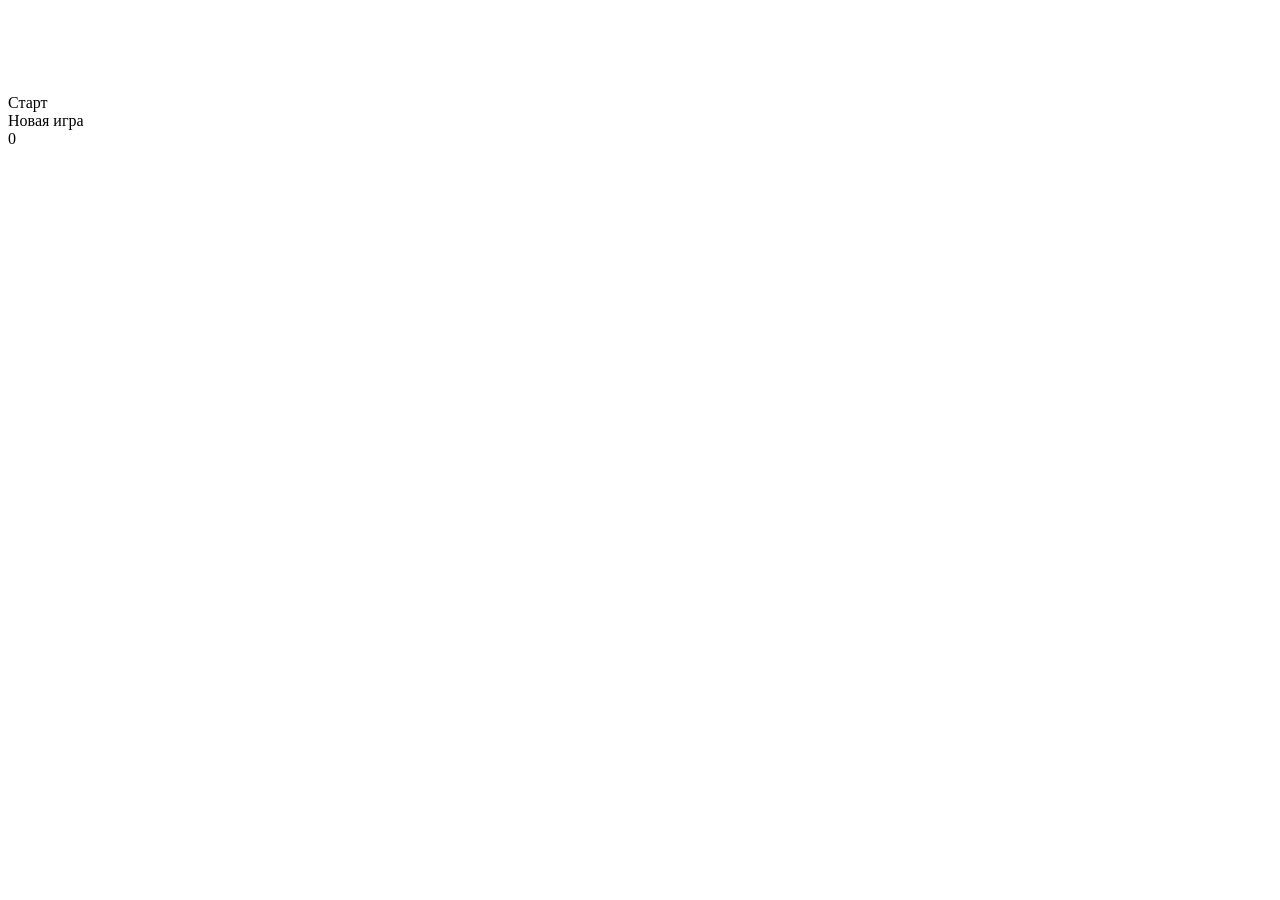
==== commit f237661b: "Add files via upload" ====
--- a/src/index.html
+++ b/src/index.html
@@ -1,836 +1,25 @@
-<!DOCTYPE html>
+<!doctype html>
 <html lang="ru">
-  <head>
-    <meta charset="UTF-8" />
-    <meta
-      name="viewport"
-      content="width=device-width, user-scalable=no, initial-scale=1.0, maximum-scale=1.0, minimum-scale=1.0"
-    />
-    <meta http-equiv="X-UA-Compatible" content="ie=edge" />
+<head>
+    <meta charset="UTF-8">
+    <meta name="viewport"
+          content="width=device-width, user-scalable=no, initial-scale=1.0, maximum-scale=1.0, minimum-scale=1.0">
+    <meta http-equiv="X-UA-Compatible" content="ie=edge">
     <title>Document</title>
-    <link rel="stylesheet" href="/src/assets/styles/style.css" />
-  </head>
+    <link rel="stylesheet" href="/src/assets/styles/style.css">
+</head>
+<body>
+    <main>
+        <div id="game-wrap">
+          <table id="game"></table>
+        </div>
+        <div id="menu">
+          <div id="playButton" class="menuButton">Старт</div>
+          <div id="newGameButton" class="menuButton">Новая игра</div>
+        </div>
+        <div id="schet">0</div>
+    </main>
 
-  <body>
-    <header class="header">
-      <div class="burger">
-        <div class="burger__menu"></div>
-      </div>
-      <a class="logo text_color_blue" href="#">IT WEBSITE</a>
-
-      <nav class="header__menu">
-        <ul class="menu">
-          <li class="menu__item"><a href="#">Services</a></li>
-          <li class="menu__item"><a href="#">Media</a></li>
-          <li class="menu__item"><a href="#">Cases</a></li>
-          <li class="menu__item"><a href="#">FAQ</a></li>
-          <li class="menu__item"><a href="#">Contacts</a></li>
-        </ul>
-      </nav>
-
-      <div class="header__contacts">
-        <div class="contacts__phone">
-          <img
-            class="contacts__image image__phone"
-            src="/src/assets/icons/IconPhone.svg"
-            alt="PhoneIcon"
-          />
-          <p class="contacts__info text_color_blue">+7 (111) 111 11 11</p>
-          <p class="contacts__info text_color_blue">+7 (111) 111 11 11</p>
-        </div>
-        <div class="contacts__email">
-          <img
-            class="contacts__image image__email"
-            src="/src/assets/icons/IconEmail.svg"
-            alt="MailIcon"
-          />
-          <p class="contacts__info text_color_blue">itcompany@mail.com</p>
-        </div>
-      </div>
-    </header>
-
-    <section class="main">
-      <div class="container">
-        <div class="main__description">
-          <h2 class="description__header header__text">
-            Development of
-            <span class="text_color_blue">mobile applications</span> and
-            <span class="text_color_blue">web services</span> of any complexity
-          </h2>
-
-          <p class="default__text">
-            We create mobile applications for iOS, Android that transfer your
-            business to mobile applications of your customers' devices
-          </p>
-        </div>
-
-        <article class="main__feedback">
-          <h3 class="subheader__text">
-            Leave your contacts and we will call you back within 30 minutes
-          </h3>
-          <form class="feedback__form" action="" method="">
-            <div class="feedback__field">
-              <label for="feedback__phone" class="form__label"
-                >Phone number</label
-              >
-              <div class="feedback__field--phone">
-                <img
-                  id="feedback_image"
-                  src="/src/assets/img/IconFlag.png"
-                  alt="FlagIcon"
-                />
-                <input
-                  type="tel"
-                  id="feedback__phone"
-                  name="feedback__phone"
-                  placeholder="+7 (111) 111-11-11"
-                  required
-                />
-              </div>
-            </div>
-
-            <div class="feedback__field">
-              <label for="feedback__name" class="form__label">Full name</label>
-              <input
-                type="text"
-                id="feedback__name"
-                name="feedback__name"
-                placeholder="Иван Иванов"
-                required
-              />
-            </div>
-            <button type="submit" class="feedback__button">
-              Get consultation
-            </button>
-          </form>
-        </article>
-
-        <div class="main__background__image">
-          <div class="main__background">
-            <img
-              src="assets/img/детали отзыва.jpg"
-              alt="детали отзыва"
-              class="background__image"
-            />
-            <img
-              src="assets/img/новый чат.jpg"
-              alt="новый чат"
-              class="background__image"
-            />
-            <img
-              src="assets/img/комментарии к отзыву.jpg"
-              alt="комментарии"
-              class="background__image main__image"
-            />
-            <img
-              src="assets/img/главная со списком организации.jpg"
-              alt="главная"
-              class="background__image"
-            />
-            <img
-              src="assets/img/Сообщения.jpg"
-              alt="Сообщения"
-              class="background__image"
-            />
-            <img
-              src="assets/img/настройки.jpg"
-              alt="настройки"
-              class="background__image"
-            />
-          </div>
-        </div>
-      </div>
-    </section>
-
-    <section class="development">
-      <div class="container">
-        <div class="development__technologies">
-          <h2 class="header__text">Full development cycle</h2>
-          <p class="default__text">We use proven technologies</p>
-          <div class="techno__header">
-            <h3 class="subheader__text">Web</h3>
-            <div class="development__tools">
-              <p class="tool">PHP</p>
-              <p class="tool">Javascript</p>
-              <p class="tool">Node.JS</p>
-              <p class="tool">Web Socket</p>
-              <p class="tool">Socket.io</p>
-              <p class="tool">Vue.js</p>
-              <p class="tool">Nuxt</p>
-              <p class="tool">MySQL</p>
-              <p class="tool">Laravel</p>
-              <p class="tool">GO lang</p>
-              <p class="tool">django</p>
-              <p class="tool">Python</p>
-            </div>
-          </div>
-          <div class="techno__header">
-            <h3 class="subheader__text">Mobile</h3>
-            <div class="development__tools">
-              <p class="tool">Swift</p>
-              <p class="tool">Kotlin</p>
-              <p class="tool">Alamofire</p>
-              <p class="tool">Firebase</p>
-              <p class="tool">CoreData</p>
-              <p class="tool">Room</p>
-              <p class="tool">Realm</p>
-              <p class="tool">Coroutine</p>
-              <p class="tool">RxJava</p>
-              <p class="tool">RxSwift</p>
-              <p class="tool">Unit Test</p>
-              <p class="tool">Navigation</p>
-            </div>
-          </div>
-        </div>
-        <div class="development__categories">
-          <ul class="development__list">
-            <li class="development__item">
-              <a href="#">IOS development</a>
-              <img
-                src="/src/assets/icons/arrow.svg"
-                class="development__arrow"
-              />
-            </li>
-            <li class="development__item">
-              <a href="#">Android development</a>
-              <img
-                src="/src/assets/icons/arrow.svg"
-                class="development__arrow"
-              />
-            </li>
-            <li class="development__item">
-              <a href="#">Web development</a>
-              <img
-                src="/src/assets/icons/arrow.svg"
-                class="development__arrow"
-              />
-            </li>
-            <li class="development__item">
-              <a href="#">UI/UX design</a>
-              <img
-                src="/src/assets/icons/arrow.svg"
-                class="development__arrow"
-              />
-            </li>
-            <li class="development__item">
-              <a href="#">Testing</a>
-              <img
-                src="/src/assets/icons/arrow.svg"
-                class="development__arrow"
-              />
-            </li>
-            <li class="development__item">
-              <a href="#">Launch</a>
-              <img
-                src="/src/assets/icons/arrow.svg"
-                class="development__arrow"
-              />
-            </li>
-            <li class="development__item">
-              <a href="#">IT consulting</a>
-              <img
-                src="/src/assets/icons/arrow.svg"
-                class="development__arrow"
-              />
-            </li>
-          </ul>
-        </div>
-      </div>
-    </section>
-
-    <section class="projects">
-      <div class="container">
-        <div class="project__header">
-          <h2 class="header__text">
-            Developed more than
-            <span class="text_color_blue">100</span> projects in
-            <span class="text_color_blue">15</span> industries
-          </h2>
-        </div>
-        <div class="project__list">
-          <article class="project__column">
-            <div class="project__item">
-              <img
-                class="project__image"
-                src="/src/assets/icons/social_media.svg"
-              />
-              <p>Social media</p>
-            </div>
-            <div class="project__item">
-              <img class="project__image" src="/src/assets/icons/fitness.svg" />
-              <p>Fitness and sport</p>
-            </div>
-            <div class="project__item">
-              <img class="project__image" src="/src/assets/icons/bank.svg" />
-              <p>Bank</p>
-            </div>
-            <div class="project__item">
-              <img
-                class="project__image"
-                src="/src/assets/icons/construction.svg"
-              />
-              <p>Construction</p>
-            </div>
-            <div class="project__item">
-              <img
-                class="project__image"
-                src="/src/assets/icons/game_projects.svg"
-              />
-              <p>Game projects</p>
-            </div>
-          </article>
-          <article class="project__column">
-            <div class="project__item">
-              <img
-                class="project__image"
-                src="/src/assets/icons/education.svg"
-              />
-              <p>Education</p>
-            </div>
-            <div class="project__item">
-              <img class="project__image" src="/src/assets/icons/auto.svg" />
-              <p>Auto, transport</p>
-            </div>
-            <div class="project__item">
-              <img
-                class="project__image"
-                src="/src/assets/icons/medicine.svg"
-              />
-              <p>Medicine, health</p>
-            </div>
-            <div class="project__item">
-              <img
-                class="project__image"
-                src="/src/assets/icons/restaurant.svg"
-              />
-              <p>Restaurants, food delivery</p>
-            </div>
-            <div class="project__item">
-              <img
-                class="project__image"
-                src="/src/assets/icons/marketplace.svg"
-              />
-              <p>Marketplaces</p>
-            </div>
-          </article>
-          <article class="project__column last__column">
-            <div class="project__item">
-              <img class="project__image" src="/src/assets/icons/ar.svg" />
-              <p>AR technology</p>
-            </div>
-            <div class="project__item">
-              <img class="project__image" src="/src/assets/icons/tv.svg" />
-              <p>TV series</p>
-            </div>
-            <div class="project__item">
-              <img
-                class="project__image"
-                src="/src/assets/icons/startups.svg"
-              />
-              <p>Startups</p>
-            </div>
-            <div class="project__item">
-              <img
-                class="project__image"
-                src="/src/assets/icons/religion.svg"
-              />
-              <p>Religion</p>
-            </div>
-            <div class="project__item">
-              <img class="project__image" src="/src/assets/icons/online.svg" />
-              <p>Online cources</p>
-            </div>
-          </article>
-        </div>
-      </div>
-    </section>
-
-    <section class="clients">
-      <div class="container">
-        <div class="clients__header">
-          <h2 class="header__text">Projects we are proud of</h2>
-          <p class="default__text">
-            Our software development company is truly proud of the wonderful
-            clients we have worked with. We enjoy a long-term partnership
-          </p>
-        </div>
-        <div class="clients__companies">
-          <ul class="clients__list">
-            <li class="clients__item"><a href="#">I-teka</a></li>
-            <li class="clients__item"><a href="#">Dauletten</a></li>
-            <li class="clients__item"><a href="#">Guru Bosch</a></li>
-            <li class="clients__item"><a href="#">Santo</a></li>
-            <li class="clients__item"><a href="#">Home Credit Bank</a></li>
-            <li class="clients__item"><a href="#">BI Partners</a></li>
-            <li class="clients__item"><a href="#">Europharma</a></li>
-          </ul>
-          <button type="button" class="clients__button1">
-            View 100 more projects
-          </button>
-        </div>
-
-        <div class="iteka">
-          <div class="iteka__description">
-            <div class="iteka__header">
-              <h2 class="header__text">I-teka</h2>
-            </div>
-            <div class="iteka__underheader">
-              <div class="iteka__underdescription">
-                <p class="default__text">
-                  The application is designed to search for drugs by
-                  availability in pharmacies in cities. During quarantine, the
-                  application helped many people, which gives more value.
-                </p>
-              </div>
-              <div class="iteka__list">
-                <div class="iteka__tools">
-                  <p class="tool">Business analysis</p>
-                  <p class="tool">iOS</p>
-                  <p class="tool">Android</p>
-                  <p class="tool">QA</p>
-                  <p class="tool">UI/UX Design</p>
-                </div>
-              </div>
-              <div class="iteka__info">
-                <div class="iteka__category">
-                  <img
-                    class="iteka__icon"
-                    src="/src/assets/icons/IconGeo.svg"
-                    alt="GeoPosition"
-                  />
-                  <p class="iteka__text default__text">Kazakhstan</p>
-                </div>
-                <div class="iteka__category">
-                  <img
-                    class="iteka__icon"
-                    src="/src/assets/icons/IconCase.svg"
-                    alt="SuitCase"
-                  />
-                  <p class="iteka__text default__text">Medicine</p>
-                </div>
-              </div>
-              <div class="iteka__users">
-                <div class="users__growth">
-                  <h3 class="subheader__text">400%</h3>
-                  <p class="form__label">User Growth</p>
-                </div>
-                <div class="users__active">
-                  <h3 class="subheader__text">+ 200 000</h3>
-                  <p class="form__label">Active Users</p>
-                </div>
-              </div>
-              <div class="iteka__stores">
-                <img src="/src/assets/img/AppStore.png" class="clients__app" />
-                <img
-                  src="/src/assets/img/GooglePlay.png"
-                  class="clients__app"
-                />
-              </div>
-            </div>
-          </div>
-          <div class="iteka__image">
-            <img class="aside__image" src="/src/assets/img/i-teka.png" />
-          </div>
-          <div class="clients__button2">
-            <button type="button" class="button2">
-              View 100 more projects
-            </button>
-          </div>
-        </div>
-      </div>
-    </section>
-
-    <section class="contact">
-      <div class="container">
-        <div class="contact__text">
-          <h3 class="header__text text_color_white">
-            Let's discuss<br />Your project
-          </h3>
-          <p class="default__text text_color_white">
-            Let's figure out how to create an effective application,<br />its
-            cost and terms of its development
-          </p>
-        </div>
-        <article class="contact__feedback">
-          <form class="contact__form" action="" method="">
-            <div class="fields">
-              <div class="feedback__field">
-                <label for="contact__phone" class="form__label"
-                  >Best phone number</label
-                >
-                <img
-                  id="feedback__image"
-                  src="/src/assets/img/IconFlag.png"
-                  alt="FlagIcon"
-                />
-                <input
-                  type="tel"
-                  id="contact__phone"
-                  name="contact__phone"
-                  placeholder="+7 (111) 111-11-11"
-                  required
-                />
-              </div>
-
-              <div class="feedback__field">
-                <label for="contact__name" class="form__label">Full name</label>
-                <input
-                  type="text"
-                  id="contact__name"
-                  name="contact__name"
-                  placeholder="Иван Иванов"
-                  required
-                />
-              </div>
-            </div>
-
-            <button type="submit" class="contact__button">
-              Discuss the project
-            </button>
-          </form>
-        </article>
-      </div>
-    </section>
-
-    <section class="development__stages">
-      <div class="container">
-        <div class="development__stages__text">
-          <h3 class="header__text">Application Development Stages</h3>
-        </div>
-        <div class="item__blocks">
-          <article class="item__column">
-            <div class="stage__item">
-              <div class="stage__item__header">
-                <h4 class="stage__header">Analysis</h4>
-                <img class="stage__image" src="/src/assets/icons/planing.svg" />
-              </div>
-              <p class="default__text">
-                We write technical specifications for development, taking into
-                account the business processes and technologies of the customer
-                and the needs of users.
-              </p>
-            </div>
-            <div class="stage__item">
-              <div class="stage__item__header">
-                <h4 class="stage__header">Design</h4>
-                <img
-                  class="stage__image"
-                  src="/src/assets/icons/graphic_design.svg"
-                />
-              </div>
-              <p class="default__text">
-                We adapt the customer's corporate identity to the platform
-                guidelines. We draw convenient and understandable interfaces.
-              </p>
-            </div>
-            <div class="stage__item">
-              <div class="stage__item__header">
-                <h4 class="stage__header">Development</h4>
-                <img
-                  class="stage__image"
-                  src="/src/assets/icons/computer_coding.svg"
-                />
-              </div>
-              <p class="default__text">
-                We create an extensible architecture, write clean and stable
-                code. We integrate with customer technologies.
-              </p>
-            </div>
-          </article>
-          <article class="item__column">
-            <div class="stage__item">
-              <div class="stage__item__header">
-                <h4 class="stage__header">Testing</h4>
-                <img
-                  class="stage__image"
-                  src="/src/assets/icons/security.svg"
-                />
-              </div>
-              <p class="default__text">
-                We carry out functional testing and do bug fixes. We adapt the
-                application to different phone resolutions
-              </p>
-            </div>
-            <div class="stage__item">
-              <div class="stage__item__header">
-                <h4 class="stage__header">Launching</h4>
-                <img class="stage__image" src="/src/assets/icons/hosting.svg" />
-              </div>
-              <p class="default__text">
-                We design the application page and publish it in the App Store
-                and Google Play stores.
-              </p>
-            </div>
-            <div class="stage__item">
-              <div class="stage__item__header">
-                <h4 class="stage__header">Support</h4>
-                <img
-                  class="stage__image"
-                  src="/src/assets/icons/application.svg"
-                />
-              </div>
-              <p class="default__text">
-                We monitor the stability of the application, update it for new
-                devices and versions of iOS and Android.
-              </p>
-            </div>
-          </article>
-        </div>
-      </div>
-    </section>
-
-    <section class="company__about">
-      <div class="container">
-        <div class="company__text">
-          <h3 class="header__text">Our team</h3>
-          <p class="default__text first__paragraph">
-            Thousand is a full-cycle digital production company with its own
-            product analytics, design, web and mobile development.
-          </p>
-          <div class="company__video2">
-            <img
-              class="video__window"
-              src="/src/assets/img/future_video.jpg"
-              alt="future_video"
-            />
-            <img
-              class="video__button"
-              src="/src/assets/icons/PlayButton.svg"
-              alt="play_video"
-            />
-          </div>
-          <div class="company__stats">
-            <div class="stats">
-              <h3 class="header__text">28</h3>
-              <p class="form__label">team members</p>
-            </div>
-            <div class="stats">
-              <h3 class="header__text">+100</h3>
-              <p class="form__label">projects</p>
-            </div>
-            <div class="stats">
-              <h3 class="header__text">7 years</h3>
-              <p class="form__label">in IT sphere</p>
-            </div>
-          </div>
-          <p class="default__text">
-            All the necessary specialists - from a designer to a tester - are on
-            our staff. We hire the best specialists in the market. It's
-            expensive but worth it
-          </p>
-        </div>
-        <div class="company__video1">
-          <img
-            class="video__window"
-            src="/src/assets/img/future_video.jpg"
-            alt="future_video"
-          />
-          <img
-            class="video__button"
-            src="/src/assets/icons/PlayButton.svg"
-            alt="play_video"
-          />
-        </div>
-      </div>
-    </section>
-
-    <section class="book__advert">
-      <div class="container">
-        <div class="book__info">
-          <div class="book__advert__text">
-            <h3 class="header__text text_color_white">
-              Get the book for free by leaving your contacts
-            </h3>
-          </div>
-          <div class="book__image2">
-            <img
-              class="book__example"
-              src="/src/assets/img/Book.png"
-              alt="book"
-            />
-          </div>
-          <article class="book__advert__form">
-            <form class="book__form" action="" method="">
-              <div class="book__fields">
-                <div class="book__field">
-                  <div class="book__phone__field">
-                    <label for="book__phone" class="form__label">
-                      Phone number
-                    </label>
-                    <img
-                      id="book__image"
-                      src="/src/assets/img/IconFlag.png"
-                      alt="FlagIcon"
-                    />
-                    <input
-                      type="tel"
-                      id="book__phone"
-                      name="book__phone"
-                      placeholder="+7 (111) 111-11-11"
-                      required
-                    />
-                  </div>
-
-                  <div class="book__name__field">
-                    <input
-                      type="text"
-                      id="book__name"
-                      class="book__form-name"
-                      name="book__name"
-                      placeholder="Your full name"
-                      required
-                    />
-                  </div>
-                </div>
-
-                <div class="book__email__field">
-                  <label for="book__email" class="form__label">email</label>
-                  <input
-                    type="email"
-                    id="book__email"
-                    name="book__email"
-                    placeholder="mail@mail.com"
-                    required
-                  />
-                </div>
-
-                <button type="submit" class="book__button">
-                  Send my ebook to my mail
-                </button>
-              </div>
-            </form>
-          </article>
-        </div>
-        <div class="book__image1">
-          <img
-            class="book__example"
-            src="/src/assets/img/Book.png"
-            alt="book"
-          />
-        </div>
-      </div>
-    </section>
-
-    <section class="faq">
-      <div class="container">
-        <div class="faq__text">
-          <h3 class="header__text">FAQ</h3>
-        </div>
-        <div class="faq__questions">
-          <article class="question__column">
-            <div class="question">
-              <h4 class="stage__header">
-                What is the cost of a mobile application?
-              </h4>
-              <img
-                class="faq__image"
-                src="/src/assets/icons/IconPlus.svg"
-                alt="open_block"
-              />
-            </div>
-            <div class="question border__bottom1">
-              <h4 class="stage__header">
-                Do you provide a guarantee for the mobile application?
-              </h4>
-              <img
-                class="faq__image"
-                src="/src/assets/icons/IconPlus.svg"
-                alt="open_block"
-              />
-            </div>
-          </article>
-          <article class="question__column">
-            <div class="question">
-              <h4 class="stage__header">How long will development take?</h4>
-              <img
-                class="faq__image"
-                src="/src/assets/icons/IconPlus.svg"
-                alt="open_block"
-              />
-            </div>
-            <div class="question border__bottom2">
-              <h4 class="stage__header">
-                I will not tell my idea, do you guarantee confidentiality?
-              </h4>
-              <img
-                class="faq__image"
-                src="/src/assets/icons/IconPlus.svg"
-                alt="open_block"
-              />
-            </div>
-          </article>
-        </div>
-      </div>
-    </section>
-
-    <footer class="footer">
-      <div class="container">
-        <div class="footer__block">
-          <a href="#" class="footer__logo text_color_white">IT WEBSITE</a>
-          <div class="footer__main">
-            <article class="footer__item">
-              <div class="footer__item__header">
-                <img
-                  class="footer__icon icon__grayscale"
-                  src="/src/assets/icons/IconPhone.svg"
-                  alt="Icon"
-                />
-                <p class="form__label footer__text">Contact nums</p>
-              </div>
-              <p class="default__text text_color_white">+7 (778) 395 90 26</p>
-            </article>
-
-            <article class="footer__item">
-              <div class="footer__item__header">
-                <img
-                  class="footer__icon icon__grayscale"
-                  src="/src/assets/icons/IconEmail.svg"
-                  alt="Icon"
-                />
-                <p class="form__label footer__text">Post</p>
-              </div>
-              <p class="default__text text_color_white">mail@mail.com</p>
-            </article>
-
-            <article class="footer__item">
-              <div class="footer__item__header">
-                <img
-                  class="footer__icon icon__grayscale"
-                  src="/src/assets/icons/IconGeo.svg"
-                  alt="Icon"
-                />
-                <p class="form__label footer__text">Address</p>
-              </div>
-              <p class="default__text text_color_white">
-                City city, steet st. 90
-              </p>
-            </article>
-
-            <article class="footer__item">
-              <div class="footer__item__header">
-                <img
-                  class="footer__icon"
-                  src="/src/assets/icons/IconFile.svg"
-                  alt="Icon"
-                />
-                <p class="form__label footer__text">Leave a request</p>
-              </div>
-              <p class="default__text text_color_white">Leave a request</p>
-            </article>
-          </div>
-          <div class="footer__bottom">
-            <img
-              class="footer__map"
-              src="/src/assets/icons/Map.svg"
-              alt="Map"
-            />
-            <p class="default__text text_color_white">
-              We work throughout world
-            </p>
-          </div>
-        </div>
-      </div>
-    </footer>
-    <script src="index.js"></script>
-  </body>
+    <script src="./index.js"></script>
+</body>
 </html>
